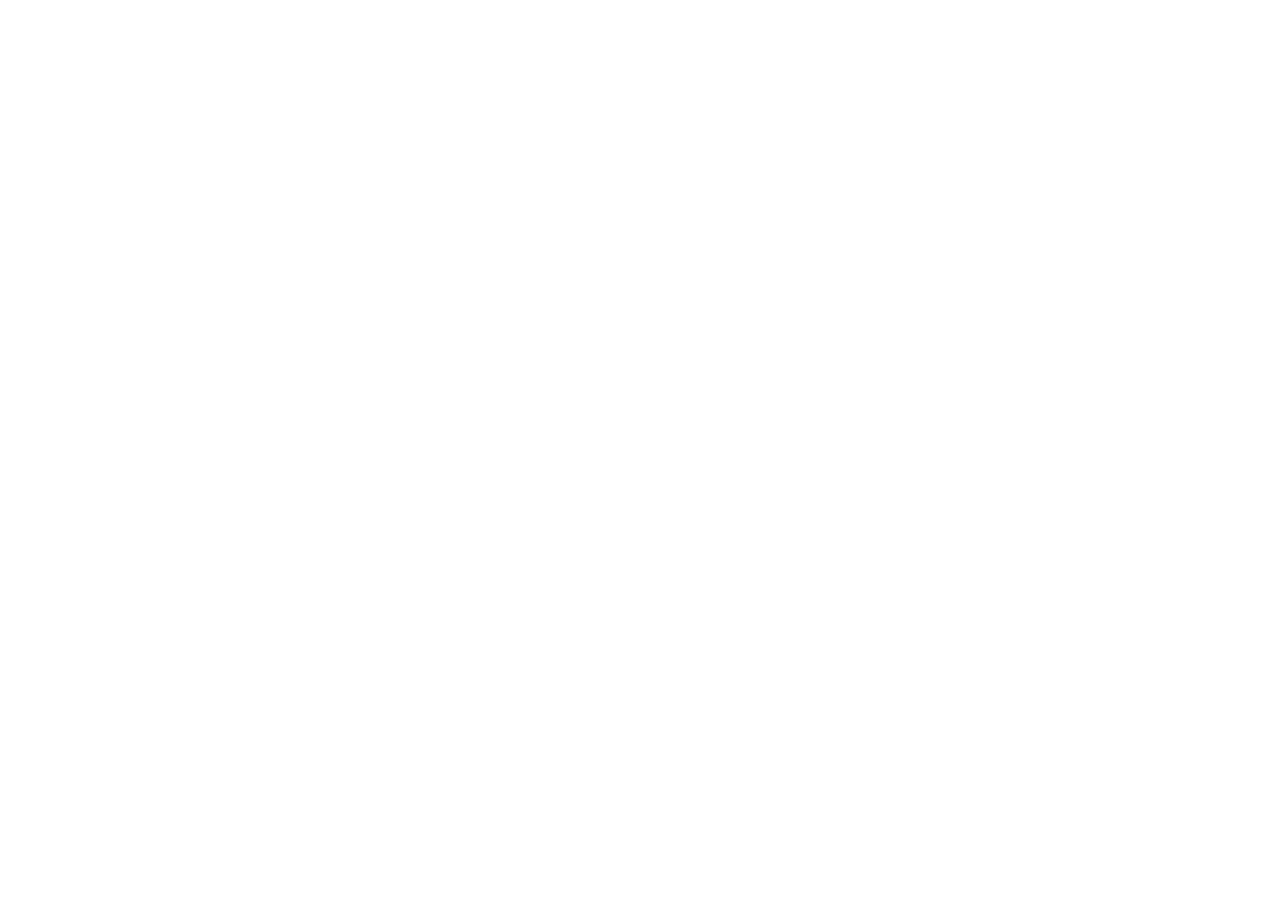
==== index.html @ 38c4b0d8 "First commit" ====
<meta charset="utf-8">
<link rel="stylesheet" type="text/css" href="css/network.css" media="screen" />
<body>
<script src="//d3js.org/d3.v3.min.js"></script>
<script src="js/network.js"></script>
</body>
---- css/network.css ----
.link {
  stroke: #000;
  stroke-width: 1.5px;
}

.node {
  cursor: move;
  fill: #ccc;
  stroke: #000;
  stroke-width: 1.5px;
}

.node.fixed {
  fill: #f00;
}
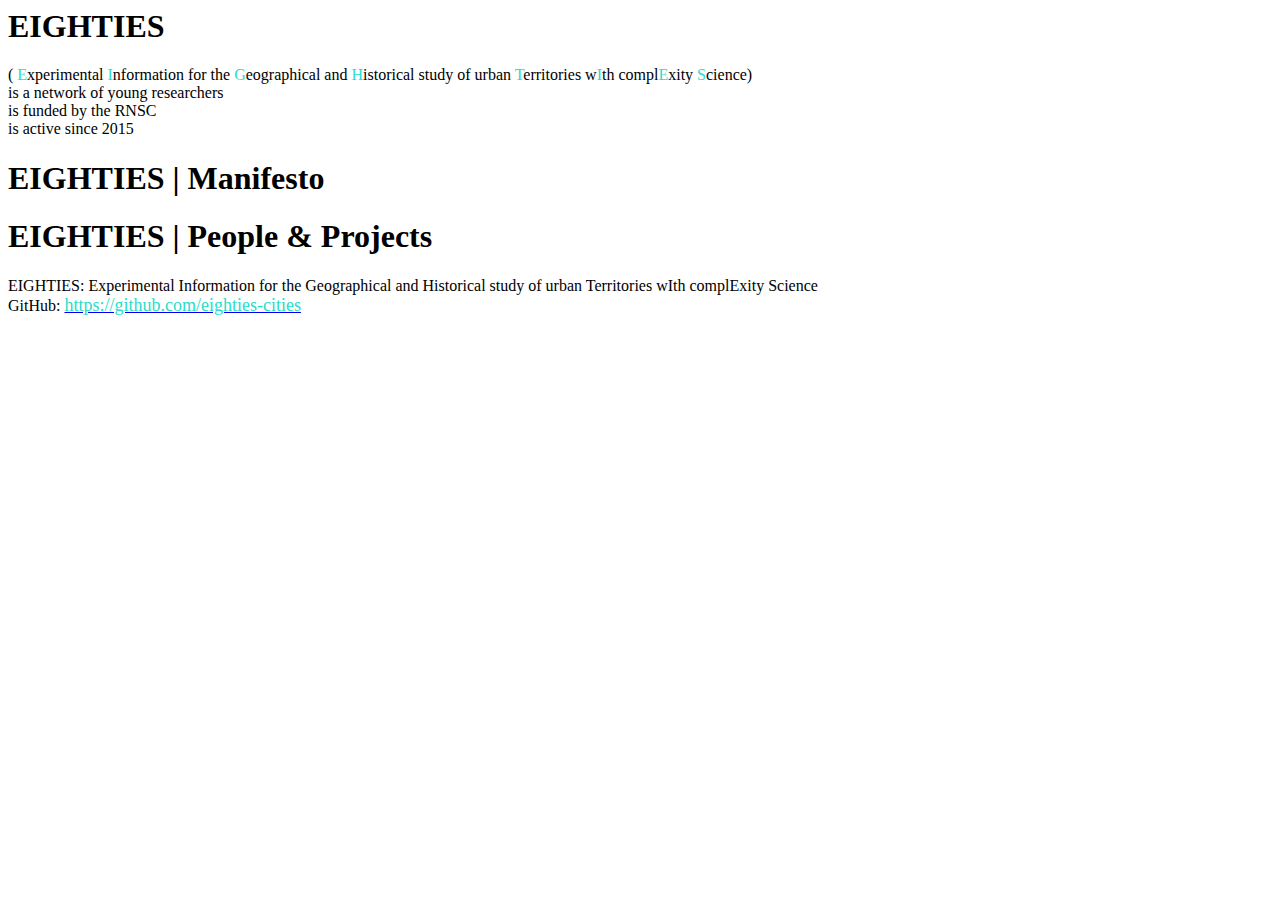
==== commit 9d7a281f: "set page layout:" ====
--- a/index.html
+++ b/index.html
@@ -1,6 +1,51 @@
 <meta charset="utf-8">
-<link rel="stylesheet" type="text/css" href="css/network.css" media="screen" />
+<link rel="stylesheet" type="text/css" href="css/all_and_network.css" media="screen" />
+
+
+
+<head>
+<title> 
+EIGHTIES
+</title> 
+
 <body>
+<h1> EIGHTIES </h1>
+ (<font color="#2adccb" > E</font>xperimental <font color="#2adccb" >I</font>nformation for the <font color="#2adccb" >G</font>eographical and <font color="#2adccb" >H</font>istorical study of urban <font color="#2adccb" >T</font>erritories w<font color="#2adccb" >I</font>th compl<font color="#2adccb" >E</font>xity <font color="#2adccb" >S</font>cience) <br>
+is a network of young researchers <br>
+is funded by the RNSC <br>
+is active since 2015 <br>
+
+
+
+<h1> EIGHTIES | Manifesto </h1>
+
+
+
+<h1> EIGHTIES | People & Projects </h1>
+
 <script src="//d3js.org/d3.v3.min.js"></script>
 <script src="js/network.js"></script>
+
+
+
+
+
+
+ <footer>
+ 
+ 
+ <div class="background">
+  <div class="transbox">
+    <p>
+
+EIGHTIES: Experimental Information for the Geographical and Historical study of urban Territories wIth complExity Science 
+<br>
+GitHub: <a href="https://github.com/eighties-cities"><font size="4.5" color="#2adccb" >https://github.com/eighties-cities</font></a> <br> 
+</p>
+  </div>
+</div>
+
+ </footer>
+
+
 </body>
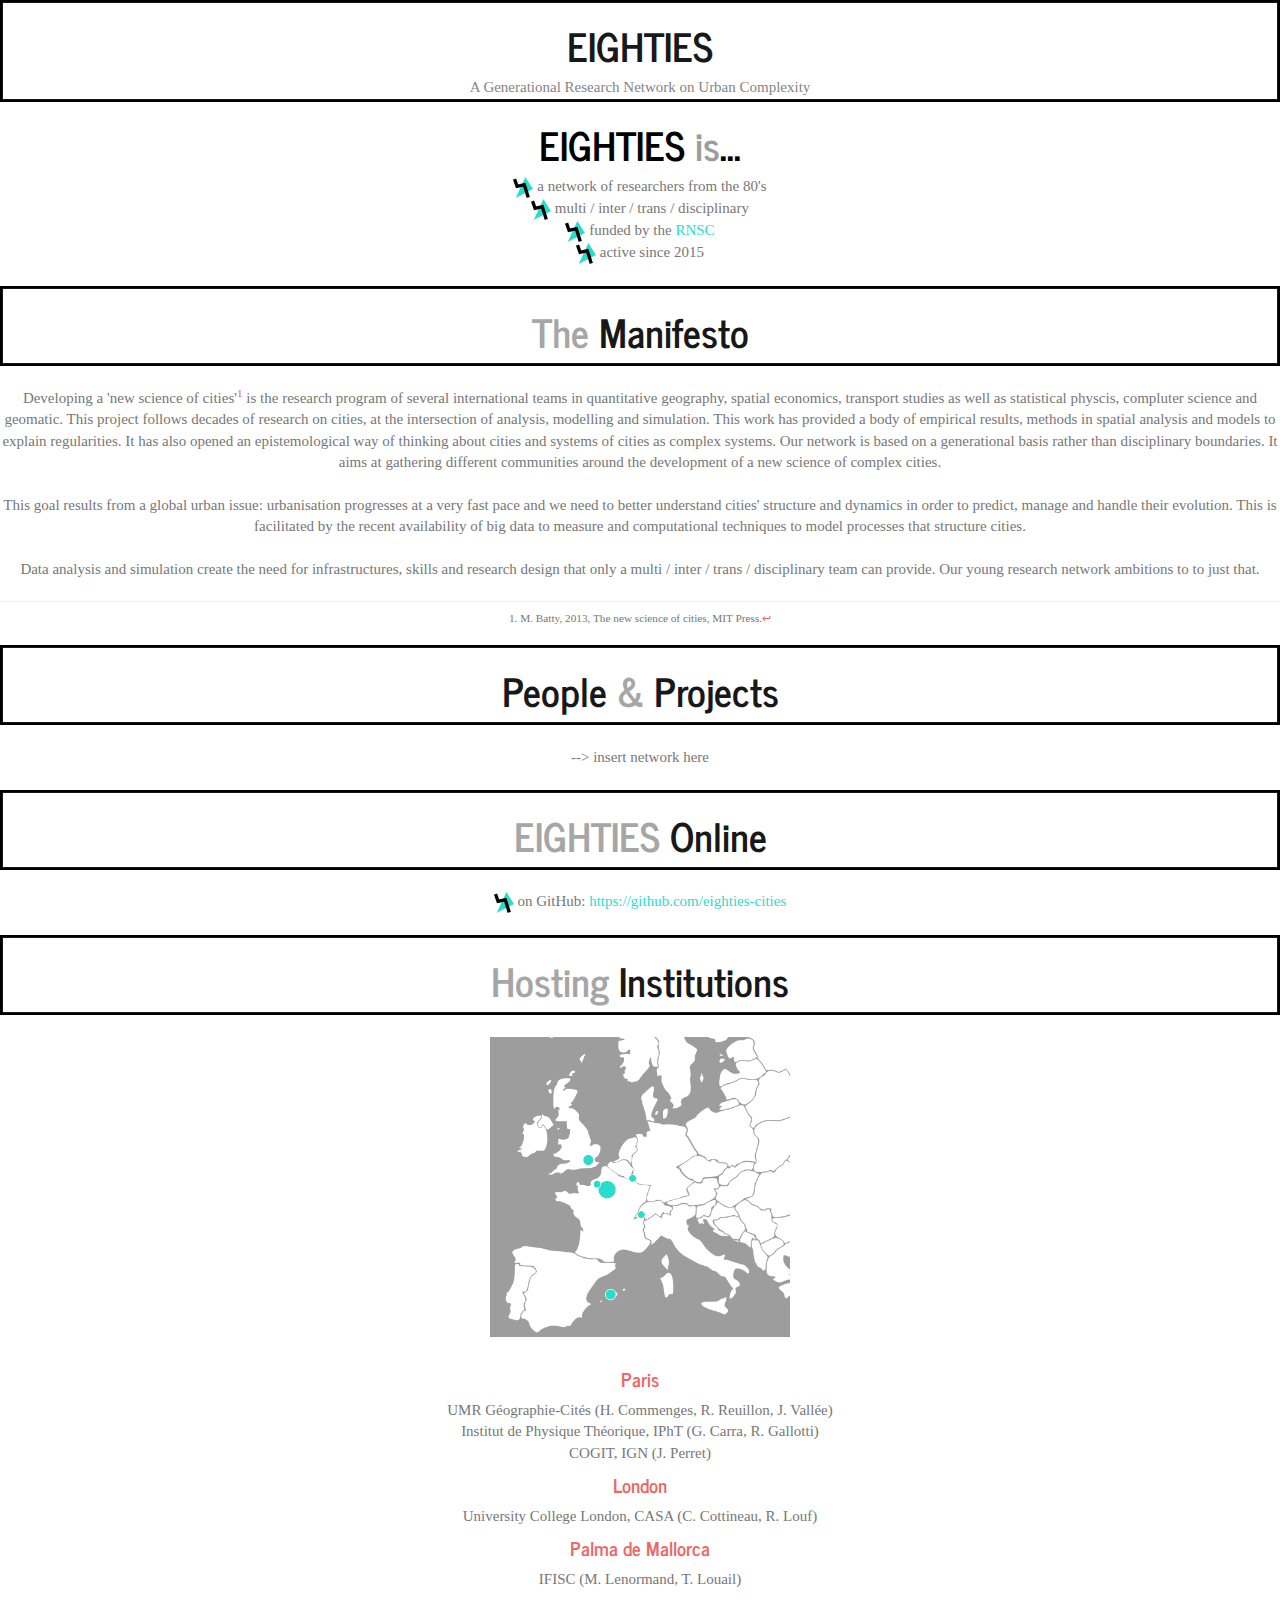
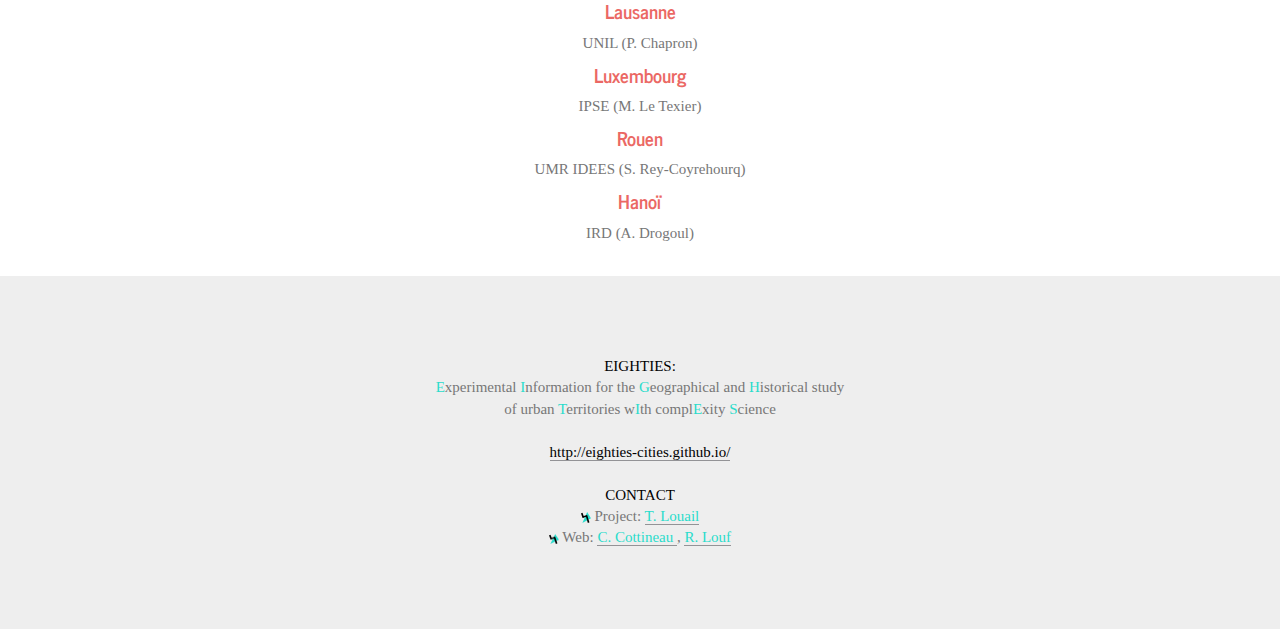
==== commit a43633d2: "translate manifesto and map institutions" ====
--- a/index.html
+++ b/index.html
@@ -1,6 +1,6 @@
 <meta charset="utf-8">
 <link rel="stylesheet" type="text/css" href="css/all_and_network.css" media="screen" />
-
+<link rel="icon" href="data/bullet.png" />
 
 
 <head>
@@ -8,23 +8,124 @@
 EIGHTIES
 </title> 
 
+
+
 <body>
+
+
+ 
+ <div class="background">
+  <div class="transbox">
+  <center>
 <h1> EIGHTIES </h1>
- (<font color="#2adccb" > E</font>xperimental <font color="#2adccb" >I</font>nformation for the <font color="#2adccb" >G</font>eographical and <font color="#2adccb" >H</font>istorical study of urban <font color="#2adccb" >T</font>erritories w<font color="#2adccb" >I</font>th compl<font color="#2adccb" >E</font>xity <font color="#2adccb" >S</font>cience) <br>
-is a network of young researchers <br>
-is funded by the RNSC <br>
-is active since 2015 <br>
+A Generational Research Network on Urban Complexity
+  </center>
+  </div>
+</div>
+
+
+ <center>
+<h1> EIGHTIES <font color="#9d9d9d" >is</font>...</h1>
+ 
+
+<img src= "data/bullet.png"></a>  a network of researchers from the 80's<br>
+
+<img src= "data/bullet.png"></a>  multi / inter / trans / disciplinary<br>
+<img src= "data/bullet.png"></a>  funded by the <a href="http://rnsc.fr/tiki-index.php"><font  color="#2adccb" >RNSC</font></a> <br> 
+<img src= "data/bullet.png"></a>  active since 2015 <br>
+<br>
+
+ <div class="background">
+  <div class="transbox">
+  <center>
+<h1> <font color="#9d9d9d"> The </font>  Manifesto </h1>  </center>
+  </div>
+</div>
 
 
 
-<h1> EIGHTIES | Manifesto </h1>
+<!-- <h1> EIGHTIES <font color="#9d9d9d" >|</font> Manifesto </h1> -->
+<br>
+Developing a 'new science of cities'<sup><a href="#fn1" id="ref1">1</a></sup> is the research program of several international teams in quantitative geography, spatial economics, transport studies as well as statistical physcis, compluter science and geomatic. This project follows decades of research on cities, at the intersection of analysis, modelling and simulation. This work has provided a body of empirical results, methods in spatial analysis and models to explain regularities. It has also opened an epistemological way of thinking about cities and systems of cities as complex systems. Our network is based on a generational basis rather than disciplinary boundaries. It aims at gathering different communities around the development of a new science of complex cities.
+<br><br>
+This goal results from a global urban issue: urbanisation progresses at a very fast pace and we need to better understand cities' structure and dynamics in order to predict, manage and handle their evolution. This is facilitated by the recent availability of big data to measure and computational techniques to model processes that structure cities.
+<br><br>
+Data analysis and simulation create the need for infrastructures, skills and research design that only a multi / inter / trans / disciplinary team can provide. Our young research network ambitions to to just that.
+
+<hr></hr>
+<sup id="fn1">1. M. Batty, 2013, The new science of cities, MIT Press.<a href="#ref1" title="Jump back to footnote 1 in the text.">↩</a></sup> <br><br>
+
+
+<!--<h1> EIGHTIES <font color="#9d9d9d" >|</font> People & Projects </h1> -->
+
+ <div class="background">
+  <div class="transbox">
+  <center>
+<h1> People <font color="#9d9d9d"> & </font>  Projects </h1>  </center>
+  </div>
+</div>
+<br> 
+--> insert network here<br>
+<br>
+<script src="//d3js.org/d3.v3.min.js"></script>
+<script src="js/network.js"></script>
 
 
 
-<h1> EIGHTIES | People & Projects </h1>
 
-<script src="//d3js.org/d3.v3.min.js"></script>
-<script src="js/network.js"></script>
+
+ <div class="background">
+  <div class="transbox">
+  <center>
+<h1>  <font color="#9d9d9d">  EIGHTIES</font> Online </h1>  </center>
+  </div>
+</div>
+<br>
+<img src= "data/bullet.png"> on GitHub: <a href="https://github.com/eighties-cities"><font color="#2adccb" >https://github.com/eighties-cities</font></a> <br> <br> 
+
+
+
+
+ <div class="background">
+  <div class="transbox">
+  <center>
+<h1>  <font color="#9d9d9d">  Hosting </font> Institutions </h1>  </center>
+  </div>
+</div>
+<br>
+
+<MAP NAME="europe">
+<AREA SHAPE="circle" COORDS="120, 152, 10" HREF="#Paris">
+<AREA SHAPE="circle" COORDS="100, 123, 7" HREF="#London">
+<AREA SHAPE="circle" COORDS="122, 258, 7" HREF="#Palma">
+
+<AREA SHAPE="circle" COORDS="110, 146, 4" HREF="#Rouen">
+<AREA SHAPE="circle" COORDS="145, 141, 4" HREF="#Luxembourg">
+<AREA SHAPE="circle" COORDS="152, 179, 4" HREF="#Lausanne">
+</MAP>
+<img width="300" src="data/EightiesMap.png" USEMAP="#europe"/>
+<br> 
+<br> 
+<h4><a name="Paris"> Paris</h4> </a>
+<p> UMR Géographie-Cités (H. Commenges, R. Reuillon, J. Vallée)<br> Institut de Physique Théorique, IPhT (G. Carra, R. Gallotti) <br> COGIT, IGN (J. Perret)</p>
+<h4><A name="London">London</h4> </a>
+<p> University College London, CASA (C. Cottineau, R. Louf)</p>
+<h4><A name="Palma">Palma de Mallorca</h4> </a>
+<p> IFISC (M. Lenormand, T. Louail)</p>
+<h4><A name="Lausanne">Lausanne</h4> </a>
+<p> UNIL (P. Chapron)</p>
+<h4><A name="Luxembourg">Luxembourg</h4> </a>
+<p> IPSE (M. Le Texier)</p>
+<h4><A name="Rouen">Rouen</h4> </a>
+<p> UMR IDEES (S. Rey-Coyrehourq)</p>
+<h4><A name="">Hanoï</h4> </a>
+<p> IRD (A. Drogoul)</p>
+<br> 
+
+
+  </center>
+
+
 
 
 
@@ -33,19 +134,20 @@
 
  <footer>
  
- 
- <div class="background">
-  <div class="transbox">
-    <p>
+<font color="#000000" > EIGHTIES:</font> <br>
 
-EIGHTIES: Experimental Information for the Geographical and Historical study of urban Territories wIth complExity Science 
+<font color="#2adccb" > E</font>xperimental <font color="#2adccb" >I</font>nformation for the <font color="#2adccb" >G</font>eographical and <font color="#2adccb" >H</font>istorical study <br>of urban <font color="#2adccb" >T</font>erritories w<font color="#2adccb" >I</font>th compl<font color="#2adccb" >E</font>xity <font color="#2adccb" >S</font>cience
+<br><br>
+<a href="http://eighties-cities.github.io/ "> <font color="#000000" >http://eighties-cities.github.io/ </font></a><br>
 <br>
-GitHub: <a href="https://github.com/eighties-cities"><font size="4.5" color="#2adccb" >https://github.com/eighties-cities</font></a> <br> 
-</p>
-  </div>
-</div>
+
+<font color="#000000" >CONTACT </font> <br>
+<img src= "data/bullet.png" width="10"> Project: <a href="mailto:thomas.louail@gmail.com"> <font color="#2adccb" >T. Louail </font></a>
+<br>
+<img src= "data/bullet.png" width="10"  > Web:</font> <a href="mailto:c.cottineau@ucl.ac.uk"> <font color="#2adccb" >C. Cottineau </font></a>, <a href="mailto:r.louf@ucl.ac.uk"> <font color="#2adccb" >R. Louf </font></a>
 
  </footer>
 
 
-</body>
+
+</body>--- a/css/all_and_network.css
+++ b/css/all_and_network.css
@@ -0,0 +1,6928 @@
+@import url("https://fonts.googleapis.com/css?family=News+Cycle:400,700");
+/*!
+ * bootswatch v3.3.6
+ * Homepage: http://bootswatch.com
+ * Copyright 2012-2015 Thomas Park
+ * Licensed under MIT
+ * Based on Bootstrap
+*/
+/*!
+ * Bootstrap v3.3.6 (http://getbootstrap.com)
+ * Copyright 2011-2015 Twitter, Inc.
+ * Licensed under MIT (https://github.com/twbs/bootstrap/blob/master/LICENSE)
+ */
+/*! normalize.css v3.0.3 | MIT License | github.com/necolas/normalize.css */
+html {
+  font-family: sans-serif;
+  -ms-text-size-adjust: 100%;
+  -webkit-text-size-adjust: 100%;
+}
+body {
+  margin: 0;
+ //   background-image: url("http://retrovectors.com/wp-content/uploads/2013/05/80swrigglepattern.jpg");
+ //   background-color: #cccccc;
+
+}
+div.background {
+    background: url(http://retrovectors.com/wp-content/uploads/2013/05/80swrigglepattern.jpg) repeat;
+    border: 2px solid black;
+}
+
+div.transbox {
+   // margin: 5px;
+    background-color: #ffffff;
+    border: 1px solid black;
+    opacity: 0.9;
+    filter: alpha(opacity=80); /* For IE8 and earlier */
+}
+
+div.transbox p {
+	 font-family: "News Cycle", "Arial Narrow Bold", sans-serif;
+	     margin: 0.5%;
+    font-weight: bold;
+    color: #000000;
+}
+
+
+
+/* line 190, ../_scss/styles.scss */
+body footer {
+  background: #eeeeee;
+  padding: 80px 20px;
+  text-align: center;
+}
+/* line 195, ../_scss/styles.scss */
+body footer .twitter-wrap {
+  margin-top: 10px;
+}
+/* line 198, ../_scss/styles.scss */
+body footer .twitter-wrap .gh-star {
+  margin-top: 10px;
+}
+/* line 201, ../_scss/styles.scss */
+body footer a, body footer a:hover {
+  border-bottom: 1px solid rgba(86, 87, 92, 0.6);
+  text-decoration: none;
+  color: #56575c;
+  -webkit-transition: all 0.25s ease;
+  -moz-transition: all 0.25s ease;
+  -o-transition: all 0.25s ease;
+  transition: all 0.25s ease;
+}
+/* line 206, ../_scss/styles.scss */
+body footer a:hover, body footer a:hover:hover {
+  border-bottom-color: white;
+}
+
+/*footer {
+  margin: 0;
+    background-image: url("http://retrovectors.com/wp-content/uploads/2013/05/80swrigglepattern.jpg");
+ //   background-color: #cccccc;
+
+*/ }
+article,
+aside,
+details,
+figcaption,
+figure,
+footer,
+header,
+hgroup,
+main,
+menu,
+nav,
+section,
+summary {
+  display: block;
+}
+audio,
+canvas,
+progress,
+video {
+  display: inline-block;
+  vertical-align: baseline;
+}
+audio:not([controls]) {
+  display: none;
+  height: 0;
+}
+[hidden],
+template {
+  display: none;
+}
+a {
+  background-color: transparent;
+}
+a:active,
+a:hover {
+  outline: 0;
+}
+abbr[title] {
+  border-bottom: 1px dotted;
+}
+b,
+strong {
+  font-weight: bold;
+}
+dfn {
+  font-style: italic;
+}
+h1 {
+  font-size: 2em;
+  margin: 0.67em 0;
+}
+mark {
+  background: #ff0;
+  color: #000;
+}
+small {
+  font-size: 80%;
+}
+sub,
+sup {
+  font-size: 75%;
+  line-height: 0;
+  position: relative;
+  vertical-align: baseline;
+}
+sup {
+  top: -0.5em;
+}
+sub {
+  bottom: -0.25em;
+}
+img {
+  border: 0;
+}
+svg:not(:root) {
+  overflow: hidden;
+}
+figure {
+  margin: 1em 40px;
+}
+hr {
+  -webkit-box-sizing: content-box;
+     -moz-box-sizing: content-box;
+          box-sizing: content-box;
+  height: 0;
+}
+pre {
+  overflow: auto;
+}
+code,
+kbd,
+pre,
+samp {
+  font-family: monospace, monospace;
+  font-size: 1em;
+}
+button,
+input,
+optgroup,
+select,
+textarea {
+  color: inherit;
+  font: inherit;
+  margin: 0;
+}
+button {
+  overflow: visible;
+}
+button,
+select {
+  text-transform: none;
+}
+button,
+html input[type="button"],
+input[type="reset"],
+input[type="submit"] {
+  -webkit-appearance: button;
+  cursor: pointer;
+}
+button[disabled],
+html input[disabled] {
+  cursor: default;
+}
+button::-moz-focus-inner,
+input::-moz-focus-inner {
+  border: 0;
+  padding: 0;
+}
+input {
+  line-height: normal;
+}
+input[type="checkbox"],
+input[type="radio"] {
+  -webkit-box-sizing: border-box;
+     -moz-box-sizing: border-box;
+          box-sizing: border-box;
+  padding: 0;
+}
+input[type="number"]::-webkit-inner-spin-button,
+input[type="number"]::-webkit-outer-spin-button {
+  height: auto;
+}
+input[type="search"] {
+  -webkit-appearance: textfield;
+  -webkit-box-sizing: content-box;
+     -moz-box-sizing: content-box;
+          box-sizing: content-box;
+}
+input[type="search"]::-webkit-search-cancel-button,
+input[type="search"]::-webkit-search-decoration {
+  -webkit-appearance: none;
+}
+fieldset {
+  border: 1px solid #c0c0c0;
+  margin: 0 2px;
+  padding: 0.35em 0.625em 0.75em;
+}
+legend {
+  border: 0;
+  padding: 0;
+}
+textarea {
+  overflow: auto;
+}
+optgroup {
+  font-weight: bold;
+}
+table {
+  border-collapse: collapse;
+  border-spacing: 0;
+}
+td,
+th {
+  padding: 0;
+}
+/*! Source: https://github.com/h5bp/html5-boilerplate/blob/master/src/css/main.css */
+@media print {
+  *,
+  *:before,
+  *:after {
+    background: transparent !important;
+    color: #000 !important;
+    -webkit-box-shadow: none !important;
+            box-shadow: none !important;
+    text-shadow: none !important;
+  }
+  a,
+  a:visited {
+    text-decoration: underline;
+  }
+  a[href]:after {
+    content: " (" attr(href) ")";
+  }
+  abbr[title]:after {
+    content: " (" attr(title) ")";
+  }
+  a[href^="#"]:after,
+  a[href^="javascript:"]:after {
+    content: "";
+  }
+  pre,
+  blockquote {
+    border: 1px solid #999;
+    page-break-inside: avoid;
+  }
+  thead {
+    display: table-header-group;
+  }
+  tr,
+  img {
+    page-break-inside: avoid;
+  }
+  img {
+    max-width: 100% !important;
+  }
+  p,
+  h2,
+  h3 {
+    orphans: 3;
+    widows: 3;
+  }
+  h2,
+  h3 {
+    page-break-after: avoid;
+  }
+  .navbar {
+    display: none;
+  }
+  .btn > .caret,
+  .dropup > .btn > .caret {
+    border-top-color: #000 !important;
+  }
+  .label {
+    border: 1px solid #000;
+  }
+  .table {
+    border-collapse: collapse !important;
+  }
+  .table td,
+  .table th {
+    background-color: #fff !important;
+  }
+  .table-bordered th,
+  .table-bordered td {
+    border: 1px solid #ddd !important;
+  }
+}
+@font-face {
+  font-family: 'Glyphicons Halflings';
+  src: url('../fonts/glyphicons-halflings-regular.eot');
+  src: url('../fonts/glyphicons-halflings-regular.eot?#iefix') format('embedded-opentype'), url('../fonts/glyphicons-halflings-regular.woff2') format('woff2'), url('../fonts/glyphicons-halflings-regular.woff') format('woff'), url('../fonts/glyphicons-halflings-regular.ttf') format('truetype'), url('../fonts/glyphicons-halflings-regular.svg#glyphicons_halflingsregular') format('svg');
+}
+.glyphicon {
+  position: relative;
+  top: 1px;
+  display: inline-block;
+  font-family: 'Glyphicons Halflings';
+  font-style: normal;
+  font-weight: normal;
+  line-height: 1;
+  -webkit-font-smoothing: antialiased;
+  -moz-osx-font-smoothing: grayscale;
+}
+.glyphicon-asterisk:before {
+  content: "\002a";
+}
+.glyphicon-plus:before {
+  content: "\002b";
+}
+.glyphicon-euro:before,
+.glyphicon-eur:before {
+  content: "\20ac";
+}
+.glyphicon-minus:before {
+  content: "\2212";
+}
+.glyphicon-cloud:before {
+  content: "\2601";
+}
+.glyphicon-envelope:before {
+  content: "\2709";
+}
+.glyphicon-pencil:before {
+  content: "\270f";
+}
+.glyphicon-glass:before {
+  content: "\e001";
+}
+.glyphicon-music:before {
+  content: "\e002";
+}
+.glyphicon-search:before {
+  content: "\e003";
+}
+.glyphicon-heart:before {
+  content: "\e005";
+}
+.glyphicon-star:before {
+  content: "\e006";
+}
+.glyphicon-star-empty:before {
+  content: "\e007";
+}
+.glyphicon-user:before {
+  content: "\e008";
+}
+.glyphicon-film:before {
+  content: "\e009";
+}
+.glyphicon-th-large:before {
+  content: "\e010";
+}
+.glyphicon-th:before {
+  content: "\e011";
+}
+.glyphicon-th-list:before {
+  content: "\e012";
+}
+.glyphicon-ok:before {
+  content: "\e013";
+}
+.glyphicon-remove:before {
+  content: "\e014";
+}
+.glyphicon-zoom-in:before {
+  content: "\e015";
+}
+.glyphicon-zoom-out:before {
+  content: "\e016";
+}
+.glyphicon-off:before {
+  content: "\e017";
+}
+.glyphicon-signal:before {
+  content: "\e018";
+}
+.glyphicon-cog:before {
+  content: "\e019";
+}
+.glyphicon-trash:before {
+  content: "\e020";
+}
+.glyphicon-home:before {
+  content: "\e021";
+}
+.glyphicon-file:before {
+  content: "\e022";
+}
+.glyphicon-time:before {
+  content: "\e023";
+}
+.glyphicon-road:before {
+  content: "\e024";
+}
+.glyphicon-download-alt:before {
+  content: "\e025";
+}
+.glyphicon-download:before {
+  content: "\e026";
+}
+.glyphicon-upload:before {
+  content: "\e027";
+}
+.glyphicon-inbox:before {
+  content: "\e028";
+}
+.glyphicon-play-circle:before {
+  content: "\e029";
+}
+.glyphicon-repeat:before {
+  content: "\e030";
+}
+.glyphicon-refresh:before {
+  content: "\e031";
+}
+.glyphicon-list-alt:before {
+  content: "\e032";
+}
+.glyphicon-lock:before {
+  content: "\e033";
+}
+.glyphicon-flag:before {
+  content: "\e034";
+}
+.glyphicon-headphones:before {
+  content: "\e035";
+}
+.glyphicon-volume-off:before {
+  content: "\e036";
+}
+.glyphicon-volume-down:before {
+  content: "\e037";
+}
+.glyphicon-volume-up:before {
+  content: "\e038";
+}
+.glyphicon-qrcode:before {
+  content: "\e039";
+}
+.glyphicon-barcode:before {
+  content: "\e040";
+}
+.glyphicon-tag:before {
+  content: "\e041";
+}
+.glyphicon-tags:before {
+  content: "\e042";
+}
+.glyphicon-book:before {
+  content: "\e043";
+}
+.glyphicon-bookmark:before {
+  content: "\e044";
+}
+.glyphicon-print:before {
+  content: "\e045";
+}
+.glyphicon-camera:before {
+  content: "\e046";
+}
+.glyphicon-font:before {
+  content: "\e047";
+}
+.glyphicon-bold:before {
+  content: "\e048";
+}
+.glyphicon-italic:before {
+  content: "\e049";
+}
+.glyphicon-text-height:before {
+  content: "\e050";
+}
+.glyphicon-text-width:before {
+  content: "\e051";
+}
+.glyphicon-align-left:before {
+  content: "\e052";
+}
+.glyphicon-align-center:before {
+  content: "\e053";
+}
+.glyphicon-align-right:before {
+  content: "\e054";
+}
+.glyphicon-align-justify:before {
+  content: "\e055";
+}
+.glyphicon-list:before {
+  content: "\e056";
+}
+.glyphicon-indent-left:before {
+  content: "\e057";
+}
+.glyphicon-indent-right:before {
+  content: "\e058";
+}
+.glyphicon-facetime-video:before {
+  content: "\e059";
+}
+.glyphicon-picture:before {
+  content: "\e060";
+}
+.glyphicon-map-marker:before {
+  content: "\e062";
+}
+.glyphicon-adjust:before {
+  content: "\e063";
+}
+.glyphicon-tint:before {
+  content: "\e064";
+}
+.glyphicon-edit:before {
+  content: "\e065";
+}
+.glyphicon-share:before {
+  content: "\e066";
+}
+.glyphicon-check:before {
+  content: "\e067";
+}
+.glyphicon-move:before {
+  content: "\e068";
+}
+.glyphicon-step-backward:before {
+  content: "\e069";
+}
+.glyphicon-fast-backward:before {
+  content: "\e070";
+}
+.glyphicon-backward:before {
+  content: "\e071";
+}
+.glyphicon-play:before {
+  content: "\e072";
+}
+.glyphicon-pause:before {
+  content: "\e073";
+}
+.glyphicon-stop:before {
+  content: "\e074";
+}
+.glyphicon-forward:before {
+  content: "\e075";
+}
+.glyphicon-fast-forward:before {
+  content: "\e076";
+}
+.glyphicon-step-forward:before {
+  content: "\e077";
+}
+.glyphicon-eject:before {
+  content: "\e078";
+}
+.glyphicon-chevron-left:before {
+  content: "\e079";
+}
+.glyphicon-chevron-right:before {
+  content: "\e080";
+}
+.glyphicon-plus-sign:before {
+  content: "\e081";
+}
+.glyphicon-minus-sign:before {
+  content: "\e082";
+}
+.glyphicon-remove-sign:before {
+  content: "\e083";
+}
+.glyphicon-ok-sign:before {
+  content: "\e084";
+}
+.glyphicon-question-sign:before {
+  content: "\e085";
+}
+.glyphicon-info-sign:before {
+  content: "\e086";
+}
+.glyphicon-screenshot:before {
+  content: "\e087";
+}
+.glyphicon-remove-circle:before {
+  content: "\e088";
+}
+.glyphicon-ok-circle:before {
+  content: "\e089";
+}
+.glyphicon-ban-circle:before {
+  content: "\e090";
+}
+.glyphicon-arrow-left:before {
+  content: "\e091";
+}
+.glyphicon-arrow-right:before {
+  content: "\e092";
+}
+.glyphicon-arrow-up:before {
+  content: "\e093";
+}
+.glyphicon-arrow-down:before {
+  content: "\e094";
+}
+.glyphicon-share-alt:before {
+  content: "\e095";
+}
+.glyphicon-resize-full:before {
+  content: "\e096";
+}
+.glyphicon-resize-small:before {
+  content: "\e097";
+}
+.glyphicon-exclamation-sign:before {
+  content: "\e101";
+}
+.glyphicon-gift:before {
+  content: "\e102";
+}
+.glyphicon-leaf:before {
+  content: "\e103";
+}
+.glyphicon-fire:before {
+  content: "\e104";
+}
+.glyphicon-eye-open:before {
+  content: "\e105";
+}
+.glyphicon-eye-close:before {
+  content: "\e106";
+}
+.glyphicon-warning-sign:before {
+  content: "\e107";
+}
+.glyphicon-plane:before {
+  content: "\e108";
+}
+.glyphicon-calendar:before {
+  content: "\e109";
+}
+.glyphicon-random:before {
+  content: "\e110";
+}
+.glyphicon-comment:before {
+  content: "\e111";
+}
+.glyphicon-magnet:before {
+  content: "\e112";
+}
+.glyphicon-chevron-up:before {
+  content: "\e113";
+}
+.glyphicon-chevron-down:before {
+  content: "\e114";
+}
+.glyphicon-retweet:before {
+  content: "\e115";
+}
+.glyphicon-shopping-cart:before {
+  content: "\e116";
+}
+.glyphicon-folder-close:before {
+  content: "\e117";
+}
+.glyphicon-folder-open:before {
+  content: "\e118";
+}
+.glyphicon-resize-vertical:before {
+  content: "\e119";
+}
+.glyphicon-resize-horizontal:before {
+  content: "\e120";
+}
+.glyphicon-hdd:before {
+  content: "\e121";
+}
+.glyphicon-bullhorn:before {
+  content: "\e122";
+}
+.glyphicon-bell:before {
+  content: "\e123";
+}
+.glyphicon-certificate:before {
+  content: "\e124";
+}
+.glyphicon-thumbs-up:before {
+  content: "\e125";
+}
+.glyphicon-thumbs-down:before {
+  content: "\e126";
+}
+.glyphicon-hand-right:before {
+  content: "\e127";
+}
+.glyphicon-hand-left:before {
+  content: "\e128";
+}
+.glyphicon-hand-up:before {
+  content: "\e129";
+}
+.glyphicon-hand-down:before {
+  content: "\e130";
+}
+.glyphicon-circle-arrow-right:before {
+  content: "\e131";
+}
+.glyphicon-circle-arrow-left:before {
+  content: "\e132";
+}
+.glyphicon-circle-arrow-up:before {
+  content: "\e133";
+}
+.glyphicon-circle-arrow-down:before {
+  content: "\e134";
+}
+.glyphicon-globe:before {
+  content: "\e135";
+}
+.glyphicon-wrench:before {
+  content: "\e136";
+}
+.glyphicon-tasks:before {
+  content: "\e137";
+}
+.glyphicon-filter:before {
+  content: "\e138";
+}
+.glyphicon-briefcase:before {
+  content: "\e139";
+}
+.glyphicon-fullscreen:before {
+  content: "\e140";
+}
+.glyphicon-dashboard:before {
+  content: "\e141";
+}
+.glyphicon-paperclip:before {
+  content: "\e142";
+}
+.glyphicon-heart-empty:before {
+  content: "\e143";
+}
+.glyphicon-link:before {
+  content: "\e144";
+}
+.glyphicon-phone:before {
+  content: "\e145";
+}
+.glyphicon-pushpin:before {
+  content: "\e146";
+}
+.glyphicon-usd:before {
+  content: "\e148";
+}
+.glyphicon-gbp:before {
+  content: "\e149";
+}
+.glyphicon-sort:before {
+  content: "\e150";
+}
+.glyphicon-sort-by-alphabet:before {
+  content: "\e151";
+}
+.glyphicon-sort-by-alphabet-alt:before {
+  content: "\e152";
+}
+.glyphicon-sort-by-order:before {
+  content: "\e153";
+}
+.glyphicon-sort-by-order-alt:before {
+  content: "\e154";
+}
+.glyphicon-sort-by-attributes:before {
+  content: "\e155";
+}
+.glyphicon-sort-by-attributes-alt:before {
+  content: "\e156";
+}
+.glyphicon-unchecked:before {
+  content: "\e157";
+}
+.glyphicon-expand:before {
+  content: "\e158";
+}
+.glyphicon-collapse-down:before {
+  content: "\e159";
+}
+.glyphicon-collapse-up:before {
+  content: "\e160";
+}
+.glyphicon-log-in:before {
+  content: "\e161";
+}
+.glyphicon-flash:before {
+  content: "\e162";
+}
+.glyphicon-log-out:before {
+  content: "\e163";
+}
+.glyphicon-new-window:before {
+  content: "\e164";
+}
+.glyphicon-record:before {
+  content: "\e165";
+}
+.glyphicon-save:before {
+  content: "\e166";
+}
+.glyphicon-open:before {
+  content: "\e167";
+}
+.glyphicon-saved:before {
+  content: "\e168";
+}
+.glyphicon-import:before {
+  content: "\e169";
+}
+.glyphicon-export:before {
+  content: "\e170";
+}
+.glyphicon-send:before {
+  content: "\e171";
+}
+.glyphicon-floppy-disk:before {
+  content: "\e172";
+}
+.glyphicon-floppy-saved:before {
+  content: "\e173";
+}
+.glyphicon-floppy-remove:before {
+  content: "\e174";
+}
+.glyphicon-floppy-save:before {
+  content: "\e175";
+}
+.glyphicon-floppy-open:before {
+  content: "\e176";
+}
+.glyphicon-credit-card:before {
+  content: "\e177";
+}
+.glyphicon-transfer:before {
+  content: "\e178";
+}
+.glyphicon-cutlery:before {
+  content: "\e179";
+}
+.glyphicon-header:before {
+  content: "\e180";
+}
+.glyphicon-compressed:before {
+  content: "\e181";
+}
+.glyphicon-earphone:before {
+  content: "\e182";
+}
+.glyphicon-phone-alt:before {
+  content: "\e183";
+}
+.glyphicon-tower:before {
+  content: "\e184";
+}
+.glyphicon-stats:before {
+  content: "\e185";
+}
+.glyphicon-sd-video:before {
+  content: "\e186";
+}
+.glyphicon-hd-video:before {
+  content: "\e187";
+}
+.glyphicon-subtitles:before {
+  content: "\e188";
+}
+.glyphicon-sound-stereo:before {
+  content: "\e189";
+}
+.glyphicon-sound-dolby:before {
+  content: "\e190";
+}
+.glyphicon-sound-5-1:before {
+  content: "\e191";
+}
+.glyphicon-sound-6-1:before {
+  content: "\e192";
+}
+.glyphicon-sound-7-1:before {
+  content: "\e193";
+}
+.glyphicon-copyright-mark:before {
+  content: "\e194";
+}
+.glyphicon-registration-mark:before {
+  content: "\e195";
+}
+.glyphicon-cloud-download:before {
+  content: "\e197";
+}
+.glyphicon-cloud-upload:before {
+  content: "\e198";
+}
+.glyphicon-tree-conifer:before {
+  content: "\e199";
+}
+.glyphicon-tree-deciduous:before {
+  content: "\e200";
+}
+.glyphicon-cd:before {
+  content: "\e201";
+}
+.glyphicon-save-file:before {
+  content: "\e202";
+}
+.glyphicon-open-file:before {
+  content: "\e203";
+}
+.glyphicon-level-up:before {
+  content: "\e204";
+}
+.glyphicon-copy:before {
+  content: "\e205";
+}
+.glyphicon-paste:before {
+  content: "\e206";
+}
+.glyphicon-alert:before {
+  content: "\e209";
+}
+.glyphicon-equalizer:before {
+  content: "\e210";
+}
+.glyphicon-king:before {
+  content: "\e211";
+}
+.glyphicon-queen:before {
+  content: "\e212";
+}
+.glyphicon-pawn:before {
+  content: "\e213";
+}
+.glyphicon-bishop:before {
+  content: "\e214";
+}
+.glyphicon-knight:before {
+  content: "\e215";
+}
+.glyphicon-baby-formula:before {
+  content: "\e216";
+}
+.glyphicon-tent:before {
+  content: "\26fa";
+}
+.glyphicon-blackboard:before {
+  content: "\e218";
+}
+.glyphicon-bed:before {
+  content: "\e219";
+}
+.glyphicon-apple:before {
+  content: "\f8ff";
+}
+.glyphicon-erase:before {
+  content: "\e221";
+}
+.glyphicon-hourglass:before {
+  content: "\231b";
+}
+.glyphicon-lamp:before {
+  content: "\e223";
+}
+.glyphicon-duplicate:before {
+  content: "\e224";
+}
+.glyphicon-piggy-bank:before {
+  content: "\e225";
+}
+.glyphicon-scissors:before {
+  content: "\e226";
+}
+.glyphicon-bitcoin:before {
+  content: "\e227";
+}
+.glyphicon-btc:before {
+  content: "\e227";
+}
+.glyphicon-xbt:before {
+  content: "\e227";
+}
+.glyphicon-yen:before {
+  content: "\00a5";
+}
+.glyphicon-jpy:before {
+  content: "\00a5";
+}
+.glyphicon-ruble:before {
+  content: "\20bd";
+}
+.glyphicon-rub:before {
+  content: "\20bd";
+}
+.glyphicon-scale:before {
+  content: "\e230";
+}
+.glyphicon-ice-lolly:before {
+  content: "\e231";
+}
+.glyphicon-ice-lolly-tasted:before {
+  content: "\e232";
+}
+.glyphicon-education:before {
+  content: "\e233";
+}
+.glyphicon-option-horizontal:before {
+  content: "\e234";
+}
+.glyphicon-option-vertical:before {
+  content: "\e235";
+}
+.glyphicon-menu-hamburger:before {
+  content: "\e236";
+}
+.glyphicon-modal-window:before {
+  content: "\e237";
+}
+.glyphicon-oil:before {
+  content: "\e238";
+}
+.glyphicon-grain:before {
+  content: "\e239";
+}
+.glyphicon-sunglasses:before {
+  content: "\e240";
+}
+.glyphicon-text-size:before {
+  content: "\e241";
+}
+.glyphicon-text-color:before {
+  content: "\e242";
+}
+.glyphicon-text-background:before {
+  content: "\e243";
+}
+.glyphicon-object-align-top:before {
+  content: "\e244";
+}
+.glyphicon-object-align-bottom:before {
+  content: "\e245";
+}
+.glyphicon-object-align-horizontal:before {
+  content: "\e246";
+}
+.glyphicon-object-align-left:before {
+  content: "\e247";
+}
+.glyphicon-object-align-vertical:before {
+  content: "\e248";
+}
+.glyphicon-object-align-right:before {
+  content: "\e249";
+}
+.glyphicon-triangle-right:before {
+  content: "\e250";
+}
+.glyphicon-triangle-left:before {
+  content: "\e251";
+}
+.glyphicon-triangle-bottom:before {
+  content: "\e252";
+}
+.glyphicon-triangle-top:before {
+  content: "\e253";
+}
+.glyphicon-console:before {
+  content: "\e254";
+}
+.glyphicon-superscript:before {
+  content: "\e255";
+}
+.glyphicon-subscript:before {
+  content: "\e256";
+}
+.glyphicon-menu-left:before {
+  content: "\e257";
+}
+.glyphicon-menu-right:before {
+  content: "\e258";
+}
+.glyphicon-menu-down:before {
+  content: "\e259";
+}
+.glyphicon-menu-up:before {
+  content: "\e260";
+}
+* {
+  -webkit-box-sizing: border-box;
+  -moz-box-sizing: border-box;
+  box-sizing: border-box;
+}
+*:before,
+*:after {
+  -webkit-box-sizing: border-box;
+  -moz-box-sizing: border-box;
+  box-sizing: border-box;
+}
+html {
+  font-size: 10px;
+  -webkit-tap-highlight-color: rgba(0, 0, 0, 0);
+}
+body {
+  font-family: Georgia, "Times New Roman", Times, serif;
+  font-size: 15px;
+  line-height: 1.42857143;
+  color: #777777;
+  background-color: #ffffff;
+}
+input,
+button,
+select,
+textarea {
+  font-family: inherit;
+  font-size: inherit;
+  line-height: inherit;
+}
+a {
+  color: #eb6864;
+  text-decoration: none;
+}
+a:hover,
+a:focus {
+  color: #e22620;
+  text-decoration: underline;
+}
+a:focus {
+  outline: thin dotted;
+  outline: 5px auto -webkit-focus-ring-color;
+  outline-offset: -2px;
+}
+figure {
+  margin: 0;
+}
+img {
+  vertical-align: middle;
+}
+.img-responsive,
+.thumbnail > img,
+.thumbnail a > img,
+.carousel-inner > .item > img,
+.carousel-inner > .item > a > img {
+  display: block;
+  max-width: 100%;
+  height: auto;
+}
+.img-rounded {
+  border-radius: 6px;
+}
+.img-thumbnail {
+  padding: 4px;
+  line-height: 1.42857143;
+  background-color: #ffffff;
+  border: 1px solid #dddddd;
+  border-radius: 4px;
+  -webkit-transition: all 0.2s ease-in-out;
+  -o-transition: all 0.2s ease-in-out;
+  transition: all 0.2s ease-in-out;
+  display: inline-block;
+  max-width: 100%;
+  height: auto;
+}
+.img-circle {
+  border-radius: 50%;
+}
+hr {
+  margin-top: 21px;
+  margin-bottom: 21px;
+  border: 0;
+  border-top: 1px solid #eeeeee;
+}
+.sr-only {
+  position: absolute;
+  width: 1px;
+  height: 1px;
+  margin: -1px;
+  padding: 0;
+  overflow: hidden;
+  clip: rect(0, 0, 0, 0);
+  border: 0;
+}
+.sr-only-focusable:active,
+.sr-only-focusable:focus {
+  position: static;
+  width: auto;
+  height: auto;
+  margin: 0;
+  overflow: visible;
+  clip: auto;
+}
+[role="button"] {
+  cursor: pointer;
+}
+h1,
+h2,
+h3,
+h4,
+h5,
+h6,
+.h1,
+.h2,
+.h3,
+.h4,
+.h5,
+.h6 {
+  font-family: "News Cycle", "Arial Narrow Bold", sans-serif;
+  font-weight: 700;
+  line-height: 1.1;
+  color: #000000;
+}
+h1 small,
+h2 small,
+h3 small,
+h4 small,
+h5 small,
+h6 small,
+.h1 small,
+.h2 small,
+.h3 small,
+.h4 small,
+.h5 small,
+.h6 small,
+h1 .small,
+h2 .small,
+h3 .small,
+h4 .small,
+h5 .small,
+h6 .small,
+.h1 .small,
+.h2 .small,
+.h3 .small,
+.h4 .small,
+.h5 .small,
+.h6 .small {
+  font-weight: normal;
+  line-height: 1;
+  color: #999999;
+}
+h1,
+.h1,
+h2,
+.h2,
+h3,
+.h3 {
+  margin-top: 21px;
+  margin-bottom: 10.5px;
+}
+h1 small,
+.h1 small,
+h2 small,
+.h2 small,
+h3 small,
+.h3 small,
+h1 .small,
+.h1 .small,
+h2 .small,
+.h2 .small,
+h3 .small,
+.h3 .small {
+  font-size: 65%;
+}
+h4,
+.h4,
+h5,
+.h5,
+h6,
+.h6 {
+  margin-top: 10.5px;
+  margin-bottom: 10.5px;
+}
+h4 small,
+.h4 small,
+h5 small,
+.h5 small,
+h6 small,
+.h6 small,
+h4 .small,
+.h4 .small,
+h5 .small,
+.h5 .small,
+h6 .small,
+.h6 .small {
+  font-size: 75%;
+}
+h1,
+.h1 {
+  font-size: 39px;
+}
+h2,
+.h2 {
+  font-size: 32px;
+}
+h3,
+.h3 {
+  font-size: 26px;
+}
+h4,
+.h4 {
+  font-size: 19px;
+}
+h5,
+.h5 {
+  font-size: 15px;
+}
+h6,
+.h6 {
+  font-size: 13px;
+}
+p {
+  margin: 0 0 10.5px;
+}
+.lead {
+  margin-bottom: 21px;
+  font-size: 17px;
+  font-weight: 300;
+  line-height: 1.4;
+}
+@media (min-width: 768px) {
+  .lead {
+    font-size: 22.5px;
+  }
+}
+small,
+.small {
+  font-size: 86%;
+}
+mark,
+.mark {
+  background-color: #fcf8e3;
+  padding: .2em;
+}
+.text-left {
+  text-align: left;
+}
+.text-right {
+  text-align: right;
+}
+.text-center {
+  text-align: center;
+}
+.text-justify {
+  text-align: justify;
+}
+.text-nowrap {
+  white-space: nowrap;
+}
+.text-lowercase {
+  text-transform: lowercase;
+}
+.text-uppercase {
+  text-transform: uppercase;
+}
+.text-capitalize {
+  text-transform: capitalize;
+}
+.text-muted {
+  color: #999999;
+}
+.text-primary {
+  color: #eb6864;
+}
+a.text-primary:hover,
+a.text-primary:focus {
+  color: #e53c37;
+}
+.text-success {
+  color: #468847;
+}
+a.text-success:hover,
+a.text-success:focus {
+  color: #356635;
+}
+.text-info {
+  color: #3a87ad;
+}
+a.text-info:hover,
+a.text-info:focus {
+  color: #2d6987;
+}
+.text-warning {
+  color: #c09853;
+}
+a.text-warning:hover,
+a.text-warning:focus {
+  color: #a47e3c;
+}
+.text-danger {
+  color: #b94a48;
+}
+a.text-danger:hover,
+a.text-danger:focus {
+  color: #953b39;
+}
+.bg-primary {
+  color: #fff;
+  background-color: #eb6864;
+}
+a.bg-primary:hover,
+a.bg-primary:focus {
+  background-color: #e53c37;
+}
+.bg-success {
+  background-color: #dff0d8;
+}
+a.bg-success:hover,
+a.bg-success:focus {
+  background-color: #c1e2b3;
+}
+.bg-info {
+  background-color: #d9edf7;
+}
+a.bg-info:hover,
+a.bg-info:focus {
+  background-color: #afd9ee;
+}
+.bg-warning {
+  background-color: #fcf8e3;
+}
+a.bg-warning:hover,
+a.bg-warning:focus {
+  background-color: #f7ecb5;
+}
+.bg-danger {
+  background-color: #f2dede;
+}
+a.bg-danger:hover,
+a.bg-danger:focus {
+  background-color: #e4b9b9;
+}
+.page-header {
+  padding-bottom: 9.5px;
+  margin: 42px 0 21px;
+  border-bottom: 1px solid #eeeeee;
+}
+ul,
+ol {
+  margin-top: 0;
+  margin-bottom: 10.5px;
+}
+ul ul,
+ol ul,
+ul ol,
+ol ol {
+  margin-bottom: 0;
+}
+.list-unstyled {
+  padding-left: 0;
+  list-style: none;
+}
+.list-inline {
+  padding-left: 0;
+  list-style: none;
+  margin-left: -5px;
+}
+.list-inline > li {
+  display: inline-block;
+  padding-left: 5px;
+  padding-right: 5px;
+}
+dl {
+  margin-top: 0;
+  margin-bottom: 21px;
+}
+dt,
+dd {
+  line-height: 1.42857143;
+}
+dt {
+  font-weight: bold;
+}
+dd {
+  margin-left: 0;
+}
+@media (min-width: 768px) {
+  .dl-horizontal dt {
+    float: left;
+    width: 160px;
+    clear: left;
+    text-align: right;
+    overflow: hidden;
+    text-overflow: ellipsis;
+    white-space: nowrap;
+  }
+  .dl-horizontal dd {
+    margin-left: 180px;
+  }
+}
+abbr[title],
+abbr[data-original-title] {
+  cursor: help;
+  border-bottom: 1px dotted #999999;
+}
+.initialism {
+  font-size: 90%;
+  text-transform: uppercase;
+}
+blockquote {
+  padding: 10.5px 21px;
+  margin: 0 0 21px;
+  font-size: 18.75px;
+  border-left: 5px solid #eeeeee;
+}
+blockquote p:last-child,
+blockquote ul:last-child,
+blockquote ol:last-child {
+  margin-bottom: 0;
+}
+blockquote footer,
+blockquote small,
+blockquote .small {
+  display: block;
+  font-size: 80%;
+  line-height: 1.42857143;
+  color: #999999;
+}
+blockquote footer:before,
+blockquote small:before,
+blockquote .small:before {
+  content: '\2014 \00A0';
+}
+.blockquote-reverse,
+blockquote.pull-right {
+  padding-right: 15px;
+  padding-left: 0;
+  border-right: 5px solid #eeeeee;
+  border-left: 0;
+  text-align: right;
+}
+.blockquote-reverse footer:before,
+blockquote.pull-right footer:before,
+.blockquote-reverse small:before,
+blockquote.pull-right small:before,
+.blockquote-reverse .small:before,
+blockquote.pull-right .small:before {
+  content: '';
+}
+.blockquote-reverse footer:after,
+blockquote.pull-right footer:after,
+.blockquote-reverse small:after,
+blockquote.pull-right small:after,
+.blockquote-reverse .small:after,
+blockquote.pull-right .small:after {
+  content: '\00A0 \2014';
+}
+address {
+  margin-bottom: 21px;
+  font-style: normal;
+  line-height: 1.42857143;
+}
+code,
+kbd,
+pre,
+samp {
+  font-family: Menlo, Monaco, Consolas, "Courier New", monospace;
+}
+code {
+  padding: 2px 4px;
+  font-size: 90%;
+  color: #c7254e;
+  background-color: #f9f2f4;
+  border-radius: 4px;
+}
+kbd {
+  padding: 2px 4px;
+  font-size: 90%;
+  color: #ffffff;
+  background-color: #333333;
+  border-radius: 3px;
+  -webkit-box-shadow: inset 0 -1px 0 rgba(0, 0, 0, 0.25);
+          box-shadow: inset 0 -1px 0 rgba(0, 0, 0, 0.25);
+}
+kbd kbd {
+  padding: 0;
+  font-size: 100%;
+  font-weight: bold;
+  -webkit-box-shadow: none;
+          box-shadow: none;
+}
+pre {
+  display: block;
+  padding: 10px;
+  margin: 0 0 10.5px;
+  font-size: 14px;
+  line-height: 1.42857143;
+  word-break: break-all;
+  word-wrap: break-word;
+  color: #333333;
+  background-color: #f5f5f5;
+  border: 1px solid #cccccc;
+  border-radius: 4px;
+}
+pre code {
+  padding: 0;
+  font-size: inherit;
+  color: inherit;
+  white-space: pre-wrap;
+  background-color: transparent;
+  border-radius: 0;
+}
+.pre-scrollable {
+  max-height: 340px;
+  overflow-y: scroll;
+}
+.container {
+  margin-right: auto;
+  margin-left: auto;
+  padding-left: 15px;
+  padding-right: 15px;
+}
+@media (min-width: 768px) {
+  .container {
+    width: 750px;
+  }
+}
+@media (min-width: 992px) {
+  .container {
+    width: 970px;
+  }
+}
+@media (min-width: 1200px) {
+  .container {
+    width: 1170px;
+  }
+}
+.container-fluid {
+  margin-right: auto;
+  margin-left: auto;
+  padding-left: 15px;
+  padding-right: 15px;
+}
+.row {
+  margin-left: -15px;
+  margin-right: -15px;
+}
+.col-xs-1, .col-sm-1, .col-md-1, .col-lg-1, .col-xs-2, .col-sm-2, .col-md-2, .col-lg-2, .col-xs-3, .col-sm-3, .col-md-3, .col-lg-3, .col-xs-4, .col-sm-4, .col-md-4, .col-lg-4, .col-xs-5, .col-sm-5, .col-md-5, .col-lg-5, .col-xs-6, .col-sm-6, .col-md-6, .col-lg-6, .col-xs-7, .col-sm-7, .col-md-7, .col-lg-7, .col-xs-8, .col-sm-8, .col-md-8, .col-lg-8, .col-xs-9, .col-sm-9, .col-md-9, .col-lg-9, .col-xs-10, .col-sm-10, .col-md-10, .col-lg-10, .col-xs-11, .col-sm-11, .col-md-11, .col-lg-11, .col-xs-12, .col-sm-12, .col-md-12, .col-lg-12 {
+  position: relative;
+  min-height: 1px;
+  padding-left: 15px;
+  padding-right: 15px;
+}
+.col-xs-1, .col-xs-2, .col-xs-3, .col-xs-4, .col-xs-5, .col-xs-6, .col-xs-7, .col-xs-8, .col-xs-9, .col-xs-10, .col-xs-11, .col-xs-12 {
+  float: left;
+}
+.col-xs-12 {
+  width: 100%;
+}
+.col-xs-11 {
+  width: 91.66666667%;
+}
+.col-xs-10 {
+  width: 83.33333333%;
+}
+.col-xs-9 {
+  width: 75%;
+}
+.col-xs-8 {
+  width: 66.66666667%;
+}
+.col-xs-7 {
+  width: 58.33333333%;
+}
+.col-xs-6 {
+  width: 50%;
+}
+.col-xs-5 {
+  width: 41.66666667%;
+}
+.col-xs-4 {
+  width: 33.33333333%;
+}
+.col-xs-3 {
+  width: 25%;
+}
+.col-xs-2 {
+  width: 16.66666667%;
+}
+.col-xs-1 {
+  width: 8.33333333%;
+}
+.col-xs-pull-12 {
+  right: 100%;
+}
+.col-xs-pull-11 {
+  right: 91.66666667%;
+}
+.col-xs-pull-10 {
+  right: 83.33333333%;
+}
+.col-xs-pull-9 {
+  right: 75%;
+}
+.col-xs-pull-8 {
+  right: 66.66666667%;
+}
+.col-xs-pull-7 {
+  right: 58.33333333%;
+}
+.col-xs-pull-6 {
+  right: 50%;
+}
+.col-xs-pull-5 {
+  right: 41.66666667%;
+}
+.col-xs-pull-4 {
+  right: 33.33333333%;
+}
+.col-xs-pull-3 {
+  right: 25%;
+}
+.col-xs-pull-2 {
+  right: 16.66666667%;
+}
+.col-xs-pull-1 {
+  right: 8.33333333%;
+}
+.col-xs-pull-0 {
+  right: auto;
+}
+.col-xs-push-12 {
+  left: 100%;
+}
+.col-xs-push-11 {
+  left: 91.66666667%;
+}
+.col-xs-push-10 {
+  left: 83.33333333%;
+}
+.col-xs-push-9 {
+  left: 75%;
+}
+.col-xs-push-8 {
+  left: 66.66666667%;
+}
+.col-xs-push-7 {
+  left: 58.33333333%;
+}
+.col-xs-push-6 {
+  left: 50%;
+}
+.col-xs-push-5 {
+  left: 41.66666667%;
+}
+.col-xs-push-4 {
+  left: 33.33333333%;
+}
+.col-xs-push-3 {
+  left: 25%;
+}
+.col-xs-push-2 {
+  left: 16.66666667%;
+}
+.col-xs-push-1 {
+  left: 8.33333333%;
+}
+.col-xs-push-0 {
+  left: auto;
+}
+.col-xs-offset-12 {
+  margin-left: 100%;
+}
+.col-xs-offset-11 {
+  margin-left: 91.66666667%;
+}
+.col-xs-offset-10 {
+  margin-left: 83.33333333%;
+}
+.col-xs-offset-9 {
+  margin-left: 75%;
+}
+.col-xs-offset-8 {
+  margin-left: 66.66666667%;
+}
+.col-xs-offset-7 {
+  margin-left: 58.33333333%;
+}
+.col-xs-offset-6 {
+  margin-left: 50%;
+}
+.col-xs-offset-5 {
+  margin-left: 41.66666667%;
+}
+.col-xs-offset-4 {
+  margin-left: 33.33333333%;
+}
+.col-xs-offset-3 {
+  margin-left: 25%;
+}
+.col-xs-offset-2 {
+  margin-left: 16.66666667%;
+}
+.col-xs-offset-1 {
+  margin-left: 8.33333333%;
+}
+.col-xs-offset-0 {
+  margin-left: 0%;
+}
+@media (min-width: 768px) {
+  .col-sm-1, .col-sm-2, .col-sm-3, .col-sm-4, .col-sm-5, .col-sm-6, .col-sm-7, .col-sm-8, .col-sm-9, .col-sm-10, .col-sm-11, .col-sm-12 {
+    float: left;
+  }
+  .col-sm-12 {
+    width: 100%;
+  }
+  .col-sm-11 {
+    width: 91.66666667%;
+  }
+  .col-sm-10 {
+    width: 83.33333333%;
+  }
+  .col-sm-9 {
+    width: 75%;
+  }
+  .col-sm-8 {
+    width: 66.66666667%;
+  }
+  .col-sm-7 {
+    width: 58.33333333%;
+  }
+  .col-sm-6 {
+    width: 50%;
+  }
+  .col-sm-5 {
+    width: 41.66666667%;
+  }
+  .col-sm-4 {
+    width: 33.33333333%;
+  }
+  .col-sm-3 {
+    width: 25%;
+  }
+  .col-sm-2 {
+    width: 16.66666667%;
+  }
+  .col-sm-1 {
+    width: 8.33333333%;
+  }
+  .col-sm-pull-12 {
+    right: 100%;
+  }
+  .col-sm-pull-11 {
+    right: 91.66666667%;
+  }
+  .col-sm-pull-10 {
+    right: 83.33333333%;
+  }
+  .col-sm-pull-9 {
+    right: 75%;
+  }
+  .col-sm-pull-8 {
+    right: 66.66666667%;
+  }
+  .col-sm-pull-7 {
+    right: 58.33333333%;
+  }
+  .col-sm-pull-6 {
+    right: 50%;
+  }
+  .col-sm-pull-5 {
+    right: 41.66666667%;
+  }
+  .col-sm-pull-4 {
+    right: 33.33333333%;
+  }
+  .col-sm-pull-3 {
+    right: 25%;
+  }
+  .col-sm-pull-2 {
+    right: 16.66666667%;
+  }
+  .col-sm-pull-1 {
+    right: 8.33333333%;
+  }
+  .col-sm-pull-0 {
+    right: auto;
+  }
+  .col-sm-push-12 {
+    left: 100%;
+  }
+  .col-sm-push-11 {
+    left: 91.66666667%;
+  }
+  .col-sm-push-10 {
+    left: 83.33333333%;
+  }
+  .col-sm-push-9 {
+    left: 75%;
+  }
+  .col-sm-push-8 {
+    left: 66.66666667%;
+  }
+  .col-sm-push-7 {
+    left: 58.33333333%;
+  }
+  .col-sm-push-6 {
+    left: 50%;
+  }
+  .col-sm-push-5 {
+    left: 41.66666667%;
+  }
+  .col-sm-push-4 {
+    left: 33.33333333%;
+  }
+  .col-sm-push-3 {
+    left: 25%;
+  }
+  .col-sm-push-2 {
+    left: 16.66666667%;
+  }
+  .col-sm-push-1 {
+    left: 8.33333333%;
+  }
+  .col-sm-push-0 {
+    left: auto;
+  }
+  .col-sm-offset-12 {
+    margin-left: 100%;
+  }
+  .col-sm-offset-11 {
+    margin-left: 91.66666667%;
+  }
+  .col-sm-offset-10 {
+    margin-left: 83.33333333%;
+  }
+  .col-sm-offset-9 {
+    margin-left: 75%;
+  }
+  .col-sm-offset-8 {
+    margin-left: 66.66666667%;
+  }
+  .col-sm-offset-7 {
+    margin-left: 58.33333333%;
+  }
+  .col-sm-offset-6 {
+    margin-left: 50%;
+  }
+  .col-sm-offset-5 {
+    margin-left: 41.66666667%;
+  }
+  .col-sm-offset-4 {
+    margin-left: 33.33333333%;
+  }
+  .col-sm-offset-3 {
+    margin-left: 25%;
+  }
+  .col-sm-offset-2 {
+    margin-left: 16.66666667%;
+  }
+  .col-sm-offset-1 {
+    margin-left: 8.33333333%;
+  }
+  .col-sm-offset-0 {
+    margin-left: 0%;
+  }
+}
+@media (min-width: 992px) {
+  .col-md-1, .col-md-2, .col-md-3, .col-md-4, .col-md-5, .col-md-6, .col-md-7, .col-md-8, .col-md-9, .col-md-10, .col-md-11, .col-md-12 {
+    float: left;
+  }
+  .col-md-12 {
+    width: 100%;
+  }
+  .col-md-11 {
+    width: 91.66666667%;
+  }
+  .col-md-10 {
+    width: 83.33333333%;
+  }
+  .col-md-9 {
+    width: 75%;
+  }
+  .col-md-8 {
+    width: 66.66666667%;
+  }
+  .col-md-7 {
+    width: 58.33333333%;
+  }
+  .col-md-6 {
+    width: 50%;
+  }
+  .col-md-5 {
+    width: 41.66666667%;
+  }
+  .col-md-4 {
+    width: 33.33333333%;
+  }
+  .col-md-3 {
+    width: 25%;
+  }
+  .col-md-2 {
+    width: 16.66666667%;
+  }
+  .col-md-1 {
+    width: 8.33333333%;
+  }
+  .col-md-pull-12 {
+    right: 100%;
+  }
+  .col-md-pull-11 {
+    right: 91.66666667%;
+  }
+  .col-md-pull-10 {
+    right: 83.33333333%;
+  }
+  .col-md-pull-9 {
+    right: 75%;
+  }
+  .col-md-pull-8 {
+    right: 66.66666667%;
+  }
+  .col-md-pull-7 {
+    right: 58.33333333%;
+  }
+  .col-md-pull-6 {
+    right: 50%;
+  }
+  .col-md-pull-5 {
+    right: 41.66666667%;
+  }
+  .col-md-pull-4 {
+    right: 33.33333333%;
+  }
+  .col-md-pull-3 {
+    right: 25%;
+  }
+  .col-md-pull-2 {
+    right: 16.66666667%;
+  }
+  .col-md-pull-1 {
+    right: 8.33333333%;
+  }
+  .col-md-pull-0 {
+    right: auto;
+  }
+  .col-md-push-12 {
+    left: 100%;
+  }
+  .col-md-push-11 {
+    left: 91.66666667%;
+  }
+  .col-md-push-10 {
+    left: 83.33333333%;
+  }
+  .col-md-push-9 {
+    left: 75%;
+  }
+  .col-md-push-8 {
+    left: 66.66666667%;
+  }
+  .col-md-push-7 {
+    left: 58.33333333%;
+  }
+  .col-md-push-6 {
+    left: 50%;
+  }
+  .col-md-push-5 {
+    left: 41.66666667%;
+  }
+  .col-md-push-4 {
+    left: 33.33333333%;
+  }
+  .col-md-push-3 {
+    left: 25%;
+  }
+  .col-md-push-2 {
+    left: 16.66666667%;
+  }
+  .col-md-push-1 {
+    left: 8.33333333%;
+  }
+  .col-md-push-0 {
+    left: auto;
+  }
+  .col-md-offset-12 {
+    margin-left: 100%;
+  }
+  .col-md-offset-11 {
+    margin-left: 91.66666667%;
+  }
+  .col-md-offset-10 {
+    margin-left: 83.33333333%;
+  }
+  .col-md-offset-9 {
+    margin-left: 75%;
+  }
+  .col-md-offset-8 {
+    margin-left: 66.66666667%;
+  }
+  .col-md-offset-7 {
+    margin-left: 58.33333333%;
+  }
+  .col-md-offset-6 {
+    margin-left: 50%;
+  }
+  .col-md-offset-5 {
+    margin-left: 41.66666667%;
+  }
+  .col-md-offset-4 {
+    margin-left: 33.33333333%;
+  }
+  .col-md-offset-3 {
+    margin-left: 25%;
+  }
+  .col-md-offset-2 {
+    margin-left: 16.66666667%;
+  }
+  .col-md-offset-1 {
+    margin-left: 8.33333333%;
+  }
+  .col-md-offset-0 {
+    margin-left: 0%;
+  }
+}
+@media (min-width: 1200px) {
+  .col-lg-1, .col-lg-2, .col-lg-3, .col-lg-4, .col-lg-5, .col-lg-6, .col-lg-7, .col-lg-8, .col-lg-9, .col-lg-10, .col-lg-11, .col-lg-12 {
+    float: left;
+  }
+  .col-lg-12 {
+    width: 100%;
+  }
+  .col-lg-11 {
+    width: 91.66666667%;
+  }
+  .col-lg-10 {
+    width: 83.33333333%;
+  }
+  .col-lg-9 {
+    width: 75%;
+  }
+  .col-lg-8 {
+    width: 66.66666667%;
+  }
+  .col-lg-7 {
+    width: 58.33333333%;
+  }
+  .col-lg-6 {
+    width: 50%;
+  }
+  .col-lg-5 {
+    width: 41.66666667%;
+  }
+  .col-lg-4 {
+    width: 33.33333333%;
+  }
+  .col-lg-3 {
+    width: 25%;
+  }
+  .col-lg-2 {
+    width: 16.66666667%;
+  }
+  .col-lg-1 {
+    width: 8.33333333%;
+  }
+  .col-lg-pull-12 {
+    right: 100%;
+  }
+  .col-lg-pull-11 {
+    right: 91.66666667%;
+  }
+  .col-lg-pull-10 {
+    right: 83.33333333%;
+  }
+  .col-lg-pull-9 {
+    right: 75%;
+  }
+  .col-lg-pull-8 {
+    right: 66.66666667%;
+  }
+  .col-lg-pull-7 {
+    right: 58.33333333%;
+  }
+  .col-lg-pull-6 {
+    right: 50%;
+  }
+  .col-lg-pull-5 {
+    right: 41.66666667%;
+  }
+  .col-lg-pull-4 {
+    right: 33.33333333%;
+  }
+  .col-lg-pull-3 {
+    right: 25%;
+  }
+  .col-lg-pull-2 {
+    right: 16.66666667%;
+  }
+  .col-lg-pull-1 {
+    right: 8.33333333%;
+  }
+  .col-lg-pull-0 {
+    right: auto;
+  }
+  .col-lg-push-12 {
+    left: 100%;
+  }
+  .col-lg-push-11 {
+    left: 91.66666667%;
+  }
+  .col-lg-push-10 {
+    left: 83.33333333%;
+  }
+  .col-lg-push-9 {
+    left: 75%;
+  }
+  .col-lg-push-8 {
+    left: 66.66666667%;
+  }
+  .col-lg-push-7 {
+    left: 58.33333333%;
+  }
+  .col-lg-push-6 {
+    left: 50%;
+  }
+  .col-lg-push-5 {
+    left: 41.66666667%;
+  }
+  .col-lg-push-4 {
+    left: 33.33333333%;
+  }
+  .col-lg-push-3 {
+    left: 25%;
+  }
+  .col-lg-push-2 {
+    left: 16.66666667%;
+  }
+  .col-lg-push-1 {
+    left: 8.33333333%;
+  }
+  .col-lg-push-0 {
+    left: auto;
+  }
+  .col-lg-offset-12 {
+    margin-left: 100%;
+  }
+  .col-lg-offset-11 {
+    margin-left: 91.66666667%;
+  }
+  .col-lg-offset-10 {
+    margin-left: 83.33333333%;
+  }
+  .col-lg-offset-9 {
+    margin-left: 75%;
+  }
+  .col-lg-offset-8 {
+    margin-left: 66.66666667%;
+  }
+  .col-lg-offset-7 {
+    margin-left: 58.33333333%;
+  }
+  .col-lg-offset-6 {
+    margin-left: 50%;
+  }
+  .col-lg-offset-5 {
+    margin-left: 41.66666667%;
+  }
+  .col-lg-offset-4 {
+    margin-left: 33.33333333%;
+  }
+  .col-lg-offset-3 {
+    margin-left: 25%;
+  }
+  .col-lg-offset-2 {
+    margin-left: 16.66666667%;
+  }
+  .col-lg-offset-1 {
+    margin-left: 8.33333333%;
+  }
+  .col-lg-offset-0 {
+    margin-left: 0%;
+  }
+}
+table {
+  background-color: transparent;
+}
+caption {
+  padding-top: 8px;
+  padding-bottom: 8px;
+  color: #999999;
+  text-align: left;
+}
+th {
+  text-align: left;
+}
+.table {
+  width: 100%;
+  max-width: 100%;
+  margin-bottom: 21px;
+}
+.table > thead > tr > th,
+.table > tbody > tr > th,
+.table > tfoot > tr > th,
+.table > thead > tr > td,
+.table > tbody > tr > td,
+.table > tfoot > tr > td {
+  padding: 8px;
+  line-height: 1.42857143;
+  vertical-align: top;
+  border-top: 1px solid #dddddd;
+}
+.table > thead > tr > th {
+  vertical-align: bottom;
+  border-bottom: 2px solid #dddddd;
+}
+.table > caption + thead > tr:first-child > th,
+.table > colgroup + thead > tr:first-child > th,
+.table > thead:first-child > tr:first-child > th,
+.table > caption + thead > tr:first-child > td,
+.table > colgroup + thead > tr:first-child > td,
+.table > thead:first-child > tr:first-child > td {
+  border-top: 0;
+}
+.table > tbody + tbody {
+  border-top: 2px solid #dddddd;
+}
+.table .table {
+  background-color: #ffffff;
+}
+.table-condensed > thead > tr > th,
+.table-condensed > tbody > tr > th,
+.table-condensed > tfoot > tr > th,
+.table-condensed > thead > tr > td,
+.table-condensed > tbody > tr > td,
+.table-condensed > tfoot > tr > td {
+  padding: 5px;
+}
+.table-bordered {
+  border: 1px solid #dddddd;
+}
+.table-bordered > thead > tr > th,
+.table-bordered > tbody > tr > th,
+.table-bordered > tfoot > tr > th,
+.table-bordered > thead > tr > td,
+.table-bordered > tbody > tr > td,
+.table-bordered > tfoot > tr > td {
+  border: 1px solid #dddddd;
+}
+.table-bordered > thead > tr > th,
+.table-bordered > thead > tr > td {
+  border-bottom-width: 2px;
+}
+.table-striped > tbody > tr:nth-of-type(odd) {
+  background-color: #f9f9f9;
+}
+.table-hover > tbody > tr:hover {
+  background-color: #f5f5f5;
+}
+table col[class*="col-"] {
+  position: static;
+  float: none;
+  display: table-column;
+}
+table td[class*="col-"],
+table th[class*="col-"] {
+  position: static;
+  float: none;
+  display: table-cell;
+}
+.table > thead > tr > td.active,
+.table > tbody > tr > td.active,
+.table > tfoot > tr > td.active,
+.table > thead > tr > th.active,
+.table > tbody > tr > th.active,
+.table > tfoot > tr > th.active,
+.table > thead > tr.active > td,
+.table > tbody > tr.active > td,
+.table > tfoot > tr.active > td,
+.table > thead > tr.active > th,
+.table > tbody > tr.active > th,
+.table > tfoot > tr.active > th {
+  background-color: #f5f5f5;
+}
+.table-hover > tbody > tr > td.active:hover,
+.table-hover > tbody > tr > th.active:hover,
+.table-hover > tbody > tr.active:hover > td,
+.table-hover > tbody > tr:hover > .active,
+.table-hover > tbody > tr.active:hover > th {
+  background-color: #e8e8e8;
+}
+.table > thead > tr > td.success,
+.table > tbody > tr > td.success,
+.table > tfoot > tr > td.success,
+.table > thead > tr > th.success,
+.table > tbody > tr > th.success,
+.table > tfoot > tr > th.success,
+.table > thead > tr.success > td,
+.table > tbody > tr.success > td,
+.table > tfoot > tr.success > td,
+.table > thead > tr.success > th,
+.table > tbody > tr.success > th,
+.table > tfoot > tr.success > th {
+  background-color: #dff0d8;
+}
+.table-hover > tbody > tr > td.success:hover,
+.table-hover > tbody > tr > th.success:hover,
+.table-hover > tbody > tr.success:hover > td,
+.table-hover > tbody > tr:hover > .success,
+.table-hover > tbody > tr.success:hover > th {
+  background-color: #d0e9c6;
+}
+.table > thead > tr > td.info,
+.table > tbody > tr > td.info,
+.table > tfoot > tr > td.info,
+.table > thead > tr > th.info,
+.table > tbody > tr > th.info,
+.table > tfoot > tr > th.info,
+.table > thead > tr.info > td,
+.table > tbody > tr.info > td,
+.table > tfoot > tr.info > td,
+.table > thead > tr.info > th,
+.table > tbody > tr.info > th,
+.table > tfoot > tr.info > th {
+  background-color: #d9edf7;
+}
+.table-hover > tbody > tr > td.info:hover,
+.table-hover > tbody > tr > th.info:hover,
+.table-hover > tbody > tr.info:hover > td,
+.table-hover > tbody > tr:hover > .info,
+.table-hover > tbody > tr.info:hover > th {
+  background-color: #c4e3f3;
+}
+.table > thead > tr > td.warning,
+.table > tbody > tr > td.warning,
+.table > tfoot > tr > td.warning,
+.table > thead > tr > th.warning,
+.table > tbody > tr > th.warning,
+.table > tfoot > tr > th.warning,
+.table > thead > tr.warning > td,
+.table > tbody > tr.warning > td,
+.table > tfoot > tr.warning > td,
+.table > thead > tr.warning > th,
+.table > tbody > tr.warning > th,
+.table > tfoot > tr.warning > th {
+  background-color: #fcf8e3;
+}
+.table-hover > tbody > tr > td.warning:hover,
+.table-hover > tbody > tr > th.warning:hover,
+.table-hover > tbody > tr.warning:hover > td,
+.table-hover > tbody > tr:hover > .warning,
+.table-hover > tbody > tr.warning:hover > th {
+  background-color: #faf2cc;
+}
+.table > thead > tr > td.danger,
+.table > tbody > tr > td.danger,
+.table > tfoot > tr > td.danger,
+.table > thead > tr > th.danger,
+.table > tbody > tr > th.danger,
+.table > tfoot > tr > th.danger,
+.table > thead > tr.danger > td,
+.table > tbody > tr.danger > td,
+.table > tfoot > tr.danger > td,
+.table > thead > tr.danger > th,
+.table > tbody > tr.danger > th,
+.table > tfoot > tr.danger > th {
+  background-color: #f2dede;
+}
+.table-hover > tbody > tr > td.danger:hover,
+.table-hover > tbody > tr > th.danger:hover,
+.table-hover > tbody > tr.danger:hover > td,
+.table-hover > tbody > tr:hover > .danger,
+.table-hover > tbody > tr.danger:hover > th {
+  background-color: #ebcccc;
+}
+.table-responsive {
+  overflow-x: auto;
+  min-height: 0.01%;
+}
+@media screen and (max-width: 767px) {
+  .table-responsive {
+    width: 100%;
+    margin-bottom: 15.75px;
+    overflow-y: hidden;
+    -ms-overflow-style: -ms-autohiding-scrollbar;
+    border: 1px solid #dddddd;
+  }
+  .table-responsive > .table {
+    margin-bottom: 0;
+  }
+  .table-responsive > .table > thead > tr > th,
+  .table-responsive > .table > tbody > tr > th,
+  .table-responsive > .table > tfoot > tr > th,
+  .table-responsive > .table > thead > tr > td,
+  .table-responsive > .table > tbody > tr > td,
+  .table-responsive > .table > tfoot > tr > td {
+    white-space: nowrap;
+  }
+  .table-responsive > .table-bordered {
+    border: 0;
+  }
+  .table-responsive > .table-bordered > thead > tr > th:first-child,
+  .table-responsive > .table-bordered > tbody > tr > th:first-child,
+  .table-responsive > .table-bordered > tfoot > tr > th:first-child,
+  .table-responsive > .table-bordered > thead > tr > td:first-child,
+  .table-responsive > .table-bordered > tbody > tr > td:first-child,
+  .table-responsive > .table-bordered > tfoot > tr > td:first-child {
+    border-left: 0;
+  }
+  .table-responsive > .table-bordered > thead > tr > th:last-child,
+  .table-responsive > .table-bordered > tbody > tr > th:last-child,
+  .table-responsive > .table-bordered > tfoot > tr > th:last-child,
+  .table-responsive > .table-bordered > thead > tr > td:last-child,
+  .table-responsive > .table-bordered > tbody > tr > td:last-child,
+  .table-responsive > .table-bordered > tfoot > tr > td:last-child {
+    border-right: 0;
+  }
+  .table-responsive > .table-bordered > tbody > tr:last-child > th,
+  .table-responsive > .table-bordered > tfoot > tr:last-child > th,
+  .table-responsive > .table-bordered > tbody > tr:last-child > td,
+  .table-responsive > .table-bordered > tfoot > tr:last-child > td {
+    border-bottom: 0;
+  }
+}
+fieldset {
+  padding: 0;
+  margin: 0;
+  border: 0;
+  min-width: 0;
+}
+legend {
+  display: block;
+  width: 100%;
+  padding: 0;
+  margin-bottom: 21px;
+  font-size: 22.5px;
+  line-height: inherit;
+  color: #777777;
+  border: 0;
+  border-bottom: 1px solid #e5e5e5;
+}
+label {
+  display: inline-block;
+  max-width: 100%;
+  margin-bottom: 5px;
+  font-weight: bold;
+}
+input[type="search"] {
+  -webkit-box-sizing: border-box;
+  -moz-box-sizing: border-box;
+  box-sizing: border-box;
+}
+input[type="radio"],
+input[type="checkbox"] {
+  margin: 4px 0 0;
+  margin-top: 1px \9;
+  line-height: normal;
+}
+input[type="file"] {
+  display: block;
+}
+input[type="range"] {
+  display: block;
+  width: 100%;
+}
+select[multiple],
+select[size] {
+  height: auto;
+}
+input[type="file"]:focus,
+input[type="radio"]:focus,
+input[type="checkbox"]:focus {
+  outline: thin dotted;
+  outline: 5px auto -webkit-focus-ring-color;
+  outline-offset: -2px;
+}
+output {
+  display: block;
+  padding-top: 9px;
+  font-size: 15px;
+  line-height: 1.42857143;
+  color: #777777;
+}
+.form-control {
+  display: block;
+  width: 100%;
+  height: 39px;
+  padding: 8px 12px;
+  font-size: 15px;
+  line-height: 1.42857143;
+  color: #777777;
+  background-color: #ffffff;
+  background-image: none;
+  border: 1px solid #cccccc;
+  border-radius: 4px;
+  -webkit-box-shadow: inset 0 1px 1px rgba(0, 0, 0, 0.075);
+  box-shadow: inset 0 1px 1px rgba(0, 0, 0, 0.075);
+  -webkit-transition: border-color ease-in-out .15s, -webkit-box-shadow ease-in-out .15s;
+  -o-transition: border-color ease-in-out .15s, box-shadow ease-in-out .15s;
+  transition: border-color ease-in-out .15s, box-shadow ease-in-out .15s;
+}
+.form-control:focus {
+  border-color: #66afe9;
+  outline: 0;
+  -webkit-box-shadow: inset 0 1px 1px rgba(0,0,0,.075), 0 0 8px rgba(102, 175, 233, 0.6);
+  box-shadow: inset 0 1px 1px rgba(0,0,0,.075), 0 0 8px rgba(102, 175, 233, 0.6);
+}
+.form-control::-moz-placeholder {
+  color: #999999;
+  opacity: 1;
+}
+.form-control:-ms-input-placeholder {
+  color: #999999;
+}
+.form-control::-webkit-input-placeholder {
+  color: #999999;
+}
+.form-control::-ms-expand {
+  border: 0;
+  background-color: transparent;
+}
+.form-control[disabled],
+.form-control[readonly],
+fieldset[disabled] .form-control {
+  background-color: #eeeeee;
+  opacity: 1;
+}
+.form-control[disabled],
+fieldset[disabled] .form-control {
+  cursor: not-allowed;
+}
+textarea.form-control {
+  height: auto;
+}
+input[type="search"] {
+  -webkit-appearance: none;
+}
+@media screen and (-webkit-min-device-pixel-ratio: 0) {
+  input[type="date"].form-control,
+  input[type="time"].form-control,
+  input[type="datetime-local"].form-control,
+  input[type="month"].form-control {
+    line-height: 39px;
+  }
+  input[type="date"].input-sm,
+  input[type="time"].input-sm,
+  input[type="datetime-local"].input-sm,
+  input[type="month"].input-sm,
+  .input-group-sm input[type="date"],
+  .input-group-sm input[type="time"],
+  .input-group-sm input[type="datetime-local"],
+  .input-group-sm input[type="month"] {
+    line-height: 31px;
+  }
+  input[type="date"].input-lg,
+  input[type="time"].input-lg,
+  input[type="datetime-local"].input-lg,
+  input[type="month"].input-lg,
+  .input-group-lg input[type="date"],
+  .input-group-lg input[type="time"],
+  .input-group-lg input[type="datetime-local"],
+  .input-group-lg input[type="month"] {
+    line-height: 56px;
+  }
+}
+.form-group {
+  margin-bottom: 15px;
+}
+.radio,
+.checkbox {
+  position: relative;
+  display: block;
+  margin-top: 10px;
+  margin-bottom: 10px;
+}
+.radio label,
+.checkbox label {
+  min-height: 21px;
+  padding-left: 20px;
+  margin-bottom: 0;
+  font-weight: normal;
+  cursor: pointer;
+}
+.radio input[type="radio"],
+.radio-inline input[type="radio"],
+.checkbox input[type="checkbox"],
+.checkbox-inline input[type="checkbox"] {
+  position: absolute;
+  margin-left: -20px;
+  margin-top: 4px \9;
+}
+.radio + .radio,
+.checkbox + .checkbox {
+  margin-top: -5px;
+}
+.radio-inline,
+.checkbox-inline {
+  position: relative;
+  display: inline-block;
+  padding-left: 20px;
+  margin-bottom: 0;
+  vertical-align: middle;
+  font-weight: normal;
+  cursor: pointer;
+}
+.radio-inline + .radio-inline,
+.checkbox-inline + .checkbox-inline {
+  margin-top: 0;
+  margin-left: 10px;
+}
+input[type="radio"][disabled],
+input[type="checkbox"][disabled],
+input[type="radio"].disabled,
+input[type="checkbox"].disabled,
+fieldset[disabled] input[type="radio"],
+fieldset[disabled] input[type="checkbox"] {
+  cursor: not-allowed;
+}
+.radio-inline.disabled,
+.checkbox-inline.disabled,
+fieldset[disabled] .radio-inline,
+fieldset[disabled] .checkbox-inline {
+  cursor: not-allowed;
+}
+.radio.disabled label,
+.checkbox.disabled label,
+fieldset[disabled] .radio label,
+fieldset[disabled] .checkbox label {
+  cursor: not-allowed;
+}
+.form-control-static {
+  padding-top: 9px;
+  padding-bottom: 9px;
+  margin-bottom: 0;
+  min-height: 36px;
+}
+.form-control-static.input-lg,
+.form-control-static.input-sm {
+  padding-left: 0;
+  padding-right: 0;
+}
+.input-sm {
+  height: 31px;
+  padding: 5px 10px;
+  font-size: 13px;
+  line-height: 1.5;
+  border-radius: 3px;
+}
+select.input-sm {
+  height: 31px;
+  line-height: 31px;
+}
+textarea.input-sm,
+select[multiple].input-sm {
+  height: auto;
+}
+.form-group-sm .form-control {
+  height: 31px;
+  padding: 5px 10px;
+  font-size: 13px;
+  line-height: 1.5;
+  border-radius: 3px;
+}
+.form-group-sm select.form-control {
+  height: 31px;
+  line-height: 31px;
+}
+.form-group-sm textarea.form-control,
+.form-group-sm select[multiple].form-control {
+  height: auto;
+}
+.form-group-sm .form-control-static {
+  height: 31px;
+  min-height: 34px;
+  padding: 6px 10px;
+  font-size: 13px;
+  line-height: 1.5;
+}
+.input-lg {
+  height: 56px;
+  padding: 14px 16px;
+  font-size: 19px;
+  line-height: 1.3333333;
+  border-radius: 6px;
+}
+select.input-lg {
+  height: 56px;
+  line-height: 56px;
+}
+textarea.input-lg,
+select[multiple].input-lg {
+  height: auto;
+}
+.form-group-lg .form-control {
+  height: 56px;
+  padding: 14px 16px;
+  font-size: 19px;
+  line-height: 1.3333333;
+  border-radius: 6px;
+}
+.form-group-lg select.form-control {
+  height: 56px;
+  line-height: 56px;
+}
+.form-group-lg textarea.form-control,
+.form-group-lg select[multiple].form-control {
+  height: auto;
+}
+.form-group-lg .form-control-static {
+  height: 56px;
+  min-height: 40px;
+  padding: 15px 16px;
+  font-size: 19px;
+  line-height: 1.3333333;
+}
+.has-feedback {
+  position: relative;
+}
+.has-feedback .form-control {
+  padding-right: 48.75px;
+}
+.form-control-feedback {
+  position: absolute;
+  top: 0;
+  right: 0;
+  z-index: 2;
+  display: block;
+  width: 39px;
+  height: 39px;
+  line-height: 39px;
+  text-align: center;
+  pointer-events: none;
+}
+.input-lg + .form-control-feedback,
+.input-group-lg + .form-control-feedback,
+.form-group-lg .form-control + .form-control-feedback {
+  width: 56px;
+  height: 56px;
+  line-height: 56px;
+}
+.input-sm + .form-control-feedback,
+.input-group-sm + .form-control-feedback,
+.form-group-sm .form-control + .form-control-feedback {
+  width: 31px;
+  height: 31px;
+  line-height: 31px;
+}
+.has-success .help-block,
+.has-success .control-label,
+.has-success .radio,
+.has-success .checkbox,
+.has-success .radio-inline,
+.has-success .checkbox-inline,
+.has-success.radio label,
+.has-success.checkbox label,
+.has-success.radio-inline label,
+.has-success.checkbox-inline label {
+  color: #468847;
+}
+.has-success .form-control {
+  border-color: #468847;
+  -webkit-box-shadow: inset 0 1px 1px rgba(0, 0, 0, 0.075);
+  box-shadow: inset 0 1px 1px rgba(0, 0, 0, 0.075);
+}
+.has-success .form-control:focus {
+  border-color: #356635;
+  -webkit-box-shadow: inset 0 1px 1px rgba(0, 0, 0, 0.075), 0 0 6px #7aba7b;
+  box-shadow: inset 0 1px 1px rgba(0, 0, 0, 0.075), 0 0 6px #7aba7b;
+}
+.has-success .input-group-addon {
+  color: #468847;
+  border-color: #468847;
+  background-color: #dff0d8;
+}
+.has-success .form-control-feedback {
+  color: #468847;
+}
+.has-warning .help-block,
+.has-warning .control-label,
+.has-warning .radio,
+.has-warning .checkbox,
+.has-warning .radio-inline,
+.has-warning .checkbox-inline,
+.has-warning.radio label,
+.has-warning.checkbox label,
+.has-warning.radio-inline label,
+.has-warning.checkbox-inline label {
+  color: #c09853;
+}
+.has-warning .form-control {
+  border-color: #c09853;
+  -webkit-box-shadow: inset 0 1px 1px rgba(0, 0, 0, 0.075);
+  box-shadow: inset 0 1px 1px rgba(0, 0, 0, 0.075);
+}
+.has-warning .form-control:focus {
+  border-color: #a47e3c;
+  -webkit-box-shadow: inset 0 1px 1px rgba(0, 0, 0, 0.075), 0 0 6px #dbc59e;
+  box-shadow: inset 0 1px 1px rgba(0, 0, 0, 0.075), 0 0 6px #dbc59e;
+}
+.has-warning .input-group-addon {
+  color: #c09853;
+  border-color: #c09853;
+  background-color: #fcf8e3;
+}
+.has-warning .form-control-feedback {
+  color: #c09853;
+}
+.has-error .help-block,
+.has-error .control-label,
+.has-error .radio,
+.has-error .checkbox,
+.has-error .radio-inline,
+.has-error .checkbox-inline,
+.has-error.radio label,
+.has-error.checkbox label,
+.has-error.radio-inline label,
+.has-error.checkbox-inline label {
+  color: #b94a48;
+}
+.has-error .form-control {
+  border-color: #b94a48;
+  -webkit-box-shadow: inset 0 1px 1px rgba(0, 0, 0, 0.075);
+  box-shadow: inset 0 1px 1px rgba(0, 0, 0, 0.075);
+}
+.has-error .form-control:focus {
+  border-color: #953b39;
+  -webkit-box-shadow: inset 0 1px 1px rgba(0, 0, 0, 0.075), 0 0 6px #d59392;
+  box-shadow: inset 0 1px 1px rgba(0, 0, 0, 0.075), 0 0 6px #d59392;
+}
+.has-error .input-group-addon {
+  color: #b94a48;
+  border-color: #b94a48;
+  background-color: #f2dede;
+}
+.has-error .form-control-feedback {
+  color: #b94a48;
+}
+.has-feedback label ~ .form-control-feedback {
+  top: 26px;
+}
+.has-feedback label.sr-only ~ .form-control-feedback {
+  top: 0;
+}
+.help-block {
+  display: block;
+  margin-top: 5px;
+  margin-bottom: 10px;
+  color: #b7b7b7;
+}
+@media (min-width: 768px) {
+  .form-inline .form-group {
+    display: inline-block;
+    margin-bottom: 0;
+    vertical-align: middle;
+  }
+  .form-inline .form-control {
+    display: inline-block;
+    width: auto;
+    vertical-align: middle;
+  }
+  .form-inline .form-control-static {
+    display: inline-block;
+  }
+  .form-inline .input-group {
+    display: inline-table;
+    vertical-align: middle;
+  }
+  .form-inline .input-group .input-group-addon,
+  .form-inline .input-group .input-group-btn,
+  .form-inline .input-group .form-control {
+    width: auto;
+  }
+  .form-inline .input-group > .form-control {
+    width: 100%;
+  }
+  .form-inline .control-label {
+    margin-bottom: 0;
+    vertical-align: middle;
+  }
+  .form-inline .radio,
+  .form-inline .checkbox {
+    display: inline-block;
+    margin-top: 0;
+    margin-bottom: 0;
+    vertical-align: middle;
+  }
+  .form-inline .radio label,
+  .form-inline .checkbox label {
+    padding-left: 0;
+  }
+  .form-inline .radio input[type="radio"],
+  .form-inline .checkbox input[type="checkbox"] {
+    position: relative;
+    margin-left: 0;
+  }
+  .form-inline .has-feedback .form-control-feedback {
+    top: 0;
+  }
+}
+.form-horizontal .radio,
+.form-horizontal .checkbox,
+.form-horizontal .radio-inline,
+.form-horizontal .checkbox-inline {
+  margin-top: 0;
+  margin-bottom: 0;
+  padding-top: 9px;
+}
+.form-horizontal .radio,
+.form-horizontal .checkbox {
+  min-height: 30px;
+}
+.form-horizontal .form-group {
+  margin-left: -15px;
+  margin-right: -15px;
+}
+@media (min-width: 768px) {
+  .form-horizontal .control-label {
+    text-align: right;
+    margin-bottom: 0;
+    padding-top: 9px;
+  }
+}
+.form-horizontal .has-feedback .form-control-feedback {
+  right: 15px;
+}
+@media (min-width: 768px) {
+  .form-horizontal .form-group-lg .control-label {
+    padding-top: 15px;
+    font-size: 19px;
+  }
+}
+@media (min-width: 768px) {
+  .form-horizontal .form-group-sm .control-label {
+    padding-top: 6px;
+    font-size: 13px;
+  }
+}
+.btn {
+  display: inline-block;
+  margin-bottom: 0;
+  font-weight: normal;
+  text-align: center;
+  vertical-align: middle;
+  -ms-touch-action: manipulation;
+      touch-action: manipulation;
+  cursor: pointer;
+  background-image: none;
+  border: 1px solid transparent;
+  white-space: nowrap;
+  padding: 8px 12px;
+  font-size: 15px;
+  line-height: 1.42857143;
+  border-radius: 4px;
+  -webkit-user-select: none;
+  -moz-user-select: none;
+  -ms-user-select: none;
+  user-select: none;
+}
+.btn:focus,
+.btn:active:focus,
+.btn.active:focus,
+.btn.focus,
+.btn:active.focus,
+.btn.active.focus {
+  outline: thin dotted;
+  outline: 5px auto -webkit-focus-ring-color;
+  outline-offset: -2px;
+}
+.btn:hover,
+.btn:focus,
+.btn.focus {
+  color: #ffffff;
+  text-decoration: none;
+}
+.btn:active,
+.btn.active {
+  outline: 0;
+  background-image: none;
+  -webkit-box-shadow: inset 0 3px 5px rgba(0, 0, 0, 0.125);
+  box-shadow: inset 0 3px 5px rgba(0, 0, 0, 0.125);
+}
+.btn.disabled,
+.btn[disabled],
+fieldset[disabled] .btn {
+  cursor: not-allowed;
+  opacity: 0.65;
+  filter: alpha(opacity=65);
+  -webkit-box-shadow: none;
+  box-shadow: none;
+}
+a.btn.disabled,
+fieldset[disabled] a.btn {
+  pointer-events: none;
+}
+.btn-default {
+  color: #ffffff;
+  background-color: #999999;
+  border-color: #999999;
+}
+.btn-default:focus,
+.btn-default.focus {
+  color: #ffffff;
+  background-color: #808080;
+  border-color: #595959;
+}
+.btn-default:hover {
+  color: #ffffff;
+  background-color: #808080;
+  border-color: #7a7a7a;
+}
+.btn-default:active,
+.btn-default.active,
+.open > .dropdown-toggle.btn-default {
+  color: #ffffff;
+  background-color: #808080;
+  border-color: #7a7a7a;
+}
+.btn-default:active:hover,
+.btn-default.active:hover,
+.open > .dropdown-toggle.btn-default:hover,
+.btn-default:active:focus,
+.btn-default.active:focus,
+.open > .dropdown-toggle.btn-default:focus,
+.btn-default:active.focus,
+.btn-default.active.focus,
+.open > .dropdown-toggle.btn-default.focus {
+  color: #ffffff;
+  background-color: #6e6e6e;
+  border-color: #595959;
+}
+.btn-default:active,
+.btn-default.active,
+.open > .dropdown-toggle.btn-default {
+  background-image: none;
+}
+.btn-default.disabled:hover,
+.btn-default[disabled]:hover,
+fieldset[disabled] .btn-default:hover,
+.btn-default.disabled:focus,
+.btn-default[disabled]:focus,
+fieldset[disabled] .btn-default:focus,
+.btn-default.disabled.focus,
+.btn-default[disabled].focus,
+fieldset[disabled] .btn-default.focus {
+  background-color: #999999;
+  border-color: #999999;
+}
+.btn-default .badge {
+  color: #999999;
+  background-color: #ffffff;
+}
+.btn-primary {
+  color: #ffffff;
+  background-color: #eb6864;
+  border-color: #eb6864;
+}
+.btn-primary:focus,
+.btn-primary.focus {
+  color: #ffffff;
+  background-color: #e53c37;
+  border-color: #b81c18;
+}
+.btn-primary:hover {
+  color: #ffffff;
+  background-color: #e53c37;
+  border-color: #e4332e;
+}
+.btn-primary:active,
+.btn-primary.active,
+.open > .dropdown-toggle.btn-primary {
+  color: #ffffff;
+  background-color: #e53c37;
+  border-color: #e4332e;
+}
+.btn-primary:active:hover,
+.btn-primary.active:hover,
+.open > .dropdown-toggle.btn-primary:hover,
+.btn-primary:active:focus,
+.btn-primary.active:focus,
+.open > .dropdown-toggle.btn-primary:focus,
+.btn-primary:active.focus,
+.btn-primary.active.focus,
+.open > .dropdown-toggle.btn-primary.focus {
+  color: #ffffff;
+  background-color: #dc221c;
+  border-color: #b81c18;
+}
+.btn-primary:active,
+.btn-primary.active,
+.open > .dropdown-toggle.btn-primary {
+  background-image: none;
+}
+.btn-primary.disabled:hover,
+.btn-primary[disabled]:hover,
+fieldset[disabled] .btn-primary:hover,
+.btn-primary.disabled:focus,
+.btn-primary[disabled]:focus,
+fieldset[disabled] .btn-primary:focus,
+.btn-primary.disabled.focus,
+.btn-primary[disabled].focus,
+fieldset[disabled] .btn-primary.focus {
+  background-color: #eb6864;
+  border-color: #eb6864;
+}
+.btn-primary .badge {
+  color: #eb6864;
+  background-color: #ffffff;
+}
+.btn-success {
+  color: #ffffff;
+  background-color: #22b24c;
+  border-color: #22b24c;
+}
+.btn-success:focus,
+.btn-success.focus {
+  color: #ffffff;
+  background-color: #1a873a;
+  border-color: #0e471e;
+}
+.btn-success:hover {
+  color: #ffffff;
+  background-color: #1a873a;
+  border-color: #187f36;
+}
+.btn-success:active,
+.btn-success.active,
+.open > .dropdown-toggle.btn-success {
+  color: #ffffff;
+  background-color: #1a873a;
+  border-color: #187f36;
+}
+.btn-success:active:hover,
+.btn-success.active:hover,
+.open > .dropdown-toggle.btn-success:hover,
+.btn-success:active:focus,
+.btn-success.active:focus,
+.open > .dropdown-toggle.btn-success:focus,
+.btn-success:active.focus,
+.btn-success.active.focus,
+.open > .dropdown-toggle.btn-success.focus {
+  color: #ffffff;
+  background-color: #14692d;
+  border-color: #0e471e;
+}
+.btn-success:active,
+.btn-success.active,
+.open > .dropdown-toggle.btn-success {
+  background-image: none;
+}
+.btn-success.disabled:hover,
+.btn-success[disabled]:hover,
+fieldset[disabled] .btn-success:hover,
+.btn-success.disabled:focus,
+.btn-success[disabled]:focus,
+fieldset[disabled] .btn-success:focus,
+.btn-success.disabled.focus,
+.btn-success[disabled].focus,
+fieldset[disabled] .btn-success.focus {
+  background-color: #22b24c;
+  border-color: #22b24c;
+}
+.btn-success .badge {
+  color: #22b24c;
+  background-color: #ffffff;
+}
+.btn-info {
+  color: #ffffff;
+  background-color: #336699;
+  border-color: #336699;
+}
+.btn-info:focus,
+.btn-info.focus {
+  color: #ffffff;
+  background-color: #264c73;
+  border-color: #132639;
+}
+.btn-info:hover {
+  color: #ffffff;
+  background-color: #264c73;
+  border-color: #24476b;
+}
+.btn-info:active,
+.btn-info.active,
+.open > .dropdown-toggle.btn-info {
+  color: #ffffff;
+  background-color: #264c73;
+  border-color: #24476b;
+}
+.btn-info:active:hover,
+.btn-info.active:hover,
+.open > .dropdown-toggle.btn-info:hover,
+.btn-info:active:focus,
+.btn-info.active:focus,
+.open > .dropdown-toggle.btn-info:focus,
+.btn-info:active.focus,
+.btn-info.active.focus,
+.open > .dropdown-toggle.btn-info.focus {
+  color: #ffffff;
+  background-color: #1d3b58;
+  border-color: #132639;
+}
+.btn-info:active,
+.btn-info.active,
+.open > .dropdown-toggle.btn-info {
+  background-image: none;
+}
+.btn-info.disabled:hover,
+.btn-info[disabled]:hover,
+fieldset[disabled] .btn-info:hover,
+.btn-info.disabled:focus,
+.btn-info[disabled]:focus,
+fieldset[disabled] .btn-info:focus,
+.btn-info.disabled.focus,
+.btn-info[disabled].focus,
+fieldset[disabled] .btn-info.focus {
+  background-color: #336699;
+  border-color: #336699;
+}
+.btn-info .badge {
+  color: #336699;
+  background-color: #ffffff;
+}
+.btn-warning {
+  color: #ffffff;
+  background-color: #f5e625;
+  border-color: #f5e625;
+}
+.btn-warning:focus,
+.btn-warning.focus {
+  color: #ffffff;
+  background-color: #ddce0a;
+  border-color: #948a07;
+}
+.btn-warning:hover {
+  color: #ffffff;
+  background-color: #ddce0a;
+  border-color: #d3c50a;
+}
+.btn-warning:active,
+.btn-warning.active,
+.open > .dropdown-toggle.btn-warning {
+  color: #ffffff;
+  background-color: #ddce0a;
+  border-color: #d3c50a;
+}
+.btn-warning:active:hover,
+.btn-warning.active:hover,
+.open > .dropdown-toggle.btn-warning:hover,
+.btn-warning:active:focus,
+.btn-warning.active:focus,
+.open > .dropdown-toggle.btn-warning:focus,
+.btn-warning:active.focus,
+.btn-warning.active.focus,
+.open > .dropdown-toggle.btn-warning.focus {
+  color: #ffffff;
+  background-color: #bbae09;
+  border-color: #948a07;
+}
+.btn-warning:active,
+.btn-warning.active,
+.open > .dropdown-toggle.btn-warning {
+  background-image: none;
+}
+.btn-warning.disabled:hover,
+.btn-warning[disabled]:hover,
+fieldset[disabled] .btn-warning:hover,
+.btn-warning.disabled:focus,
+.btn-warning[disabled]:focus,
+fieldset[disabled] .btn-warning:focus,
+.btn-warning.disabled.focus,
+.btn-warning[disabled].focus,
+fieldset[disabled] .btn-warning.focus {
+  background-color: #f5e625;
+  border-color: #f5e625;
+}
+.btn-warning .badge {
+  color: #f5e625;
+  background-color: #ffffff;
+}
+.btn-danger {
+  color: #ffffff;
+  background-color: #f57a00;
+  border-color: #f57a00;
+}
+.btn-danger:focus,
+.btn-danger.focus {
+  color: #ffffff;
+  background-color: #c26100;
+  border-color: #763b00;
+}
+.btn-danger:hover {
+  color: #ffffff;
+  background-color: #c26100;
+  border-color: #b85c00;
+}
+.btn-danger:active,
+.btn-danger.active,
+.open > .dropdown-toggle.btn-danger {
+  color: #ffffff;
+  background-color: #c26100;
+  border-color: #b85c00;
+}
+.btn-danger:active:hover,
+.btn-danger.active:hover,
+.open > .dropdown-toggle.btn-danger:hover,
+.btn-danger:active:focus,
+.btn-danger.active:focus,
+.open > .dropdown-toggle.btn-danger:focus,
+.btn-danger:active.focus,
+.btn-danger.active.focus,
+.open > .dropdown-toggle.btn-danger.focus {
+  color: #ffffff;
+  background-color: #9e4f00;
+  border-color: #763b00;
+}
+.btn-danger:active,
+.btn-danger.active,
+.open > .dropdown-toggle.btn-danger {
+  background-image: none;
+}
+.btn-danger.disabled:hover,
+.btn-danger[disabled]:hover,
+fieldset[disabled] .btn-danger:hover,
+.btn-danger.disabled:focus,
+.btn-danger[disabled]:focus,
+fieldset[disabled] .btn-danger:focus,
+.btn-danger.disabled.focus,
+.btn-danger[disabled].focus,
+fieldset[disabled] .btn-danger.focus {
+  background-color: #f57a00;
+  border-color: #f57a00;
+}
+.btn-danger .badge {
+  color: #f57a00;
+  background-color: #ffffff;
+}
+.btn-link {
+  color: #eb6864;
+  font-weight: normal;
+  border-radius: 0;
+}
+.btn-link,
+.btn-link:active,
+.btn-link.active,
+.btn-link[disabled],
+fieldset[disabled] .btn-link {
+  background-color: transparent;
+  -webkit-box-shadow: none;
+  box-shadow: none;
+}
+.btn-link,
+.btn-link:hover,
+.btn-link:focus,
+.btn-link:active {
+  border-color: transparent;
+}
+.btn-link:hover,
+.btn-link:focus {
+  color: #e22620;
+  text-decoration: underline;
+  background-color: transparent;
+}
+.btn-link[disabled]:hover,
+fieldset[disabled] .btn-link:hover,
+.btn-link[disabled]:focus,
+fieldset[disabled] .btn-link:focus {
+  color: #999999;
+  text-decoration: none;
+}
+.btn-lg,
+.btn-group-lg > .btn {
+  padding: 14px 16px;
+  font-size: 19px;
+  line-height: 1.3333333;
+  border-radius: 6px;
+}
+.btn-sm,
+.btn-group-sm > .btn {
+  padding: 5px 10px;
+  font-size: 13px;
+  line-height: 1.5;
+  border-radius: 3px;
+}
+.btn-xs,
+.btn-group-xs > .btn {
+  padding: 1px 5px;
+  font-size: 13px;
+  line-height: 1.5;
+  border-radius: 3px;
+}
+.btn-block {
+  display: block;
+  width: 100%;
+}
+.btn-block + .btn-block {
+  margin-top: 5px;
+}
+input[type="submit"].btn-block,
+input[type="reset"].btn-block,
+input[type="button"].btn-block {
+  width: 100%;
+}
+.fade {
+  opacity: 0;
+  -webkit-transition: opacity 0.15s linear;
+  -o-transition: opacity 0.15s linear;
+  transition: opacity 0.15s linear;
+}
+.fade.in {
+  opacity: 1;
+}
+.collapse {
+  display: none;
+}
+.collapse.in {
+  display: block;
+}
+tr.collapse.in {
+  display: table-row;
+}
+tbody.collapse.in {
+  display: table-row-group;
+}
+.collapsing {
+  position: relative;
+  height: 0;
+  overflow: hidden;
+  -webkit-transition-property: height, visibility;
+  -o-transition-property: height, visibility;
+     transition-property: height, visibility;
+  -webkit-transition-duration: 0.35s;
+  -o-transition-duration: 0.35s;
+     transition-duration: 0.35s;
+  -webkit-transition-timing-function: ease;
+  -o-transition-timing-function: ease;
+     transition-timing-function: ease;
+}
+.caret {
+  display: inline-block;
+  width: 0;
+  height: 0;
+  margin-left: 2px;
+  vertical-align: middle;
+  border-top: 4px dashed;
+  border-top: 4px solid \9;
+  border-right: 4px solid transparent;
+  border-left: 4px solid transparent;
+}
+.dropup,
+.dropdown {
+  position: relative;
+}
+.dropdown-toggle:focus {
+  outline: 0;
+}
+.dropdown-menu {
+  position: absolute;
+  top: 100%;
+  left: 0;
+  z-index: 1000;
+  display: none;
+  float: left;
+  min-width: 160px;
+  padding: 5px 0;
+  margin: 2px 0 0;
+  list-style: none;
+  font-size: 15px;
+  text-align: left;
+  background-color: #ffffff;
+  border: 1px solid #cccccc;
+  border: 1px solid rgba(0, 0, 0, 0.15);
+  border-radius: 4px;
+  -webkit-box-shadow: 0 6px 12px rgba(0, 0, 0, 0.175);
+  box-shadow: 0 6px 12px rgba(0, 0, 0, 0.175);
+  -webkit-background-clip: padding-box;
+          background-clip: padding-box;
+}
+.dropdown-menu.pull-right {
+  right: 0;
+  left: auto;
+}
+.dropdown-menu .divider {
+  height: 1px;
+  margin: 9.5px 0;
+  overflow: hidden;
+  background-color: #e5e5e5;
+}
+.dropdown-menu > li > a {
+  display: block;
+  padding: 3px 20px;
+  clear: both;
+  font-weight: normal;
+  line-height: 1.42857143;
+  color: #333333;
+  white-space: nowrap;
+}
+.dropdown-menu > li > a:hover,
+.dropdown-menu > li > a:focus {
+  text-decoration: none;
+  color: #ffffff;
+  background-color: #eb6864;
+}
+.dropdown-menu > .active > a,
+.dropdown-menu > .active > a:hover,
+.dropdown-menu > .active > a:focus {
+  color: #ffffff;
+  text-decoration: none;
+  outline: 0;
+  background-color: #eb6864;
+}
+.dropdown-menu > .disabled > a,
+.dropdown-menu > .disabled > a:hover,
+.dropdown-menu > .disabled > a:focus {
+  color: #999999;
+}
+.dropdown-menu > .disabled > a:hover,
+.dropdown-menu > .disabled > a:focus {
+  text-decoration: none;
+  background-color: transparent;
+  background-image: none;
+  filter: progid:DXImageTransform.Microsoft.gradient(enabled = false);
+  cursor: not-allowed;
+}
+.open > .dropdown-menu {
+  display: block;
+}
+.open > a {
+  outline: 0;
+}
+.dropdown-menu-right {
+  left: auto;
+  right: 0;
+}
+.dropdown-menu-left {
+  left: 0;
+  right: auto;
+}
+.dropdown-header {
+  display: block;
+  padding: 3px 20px;
+  font-size: 13px;
+  line-height: 1.42857143;
+  color: #999999;
+  white-space: nowrap;
+}
+.dropdown-backdrop {
+  position: fixed;
+  left: 0;
+  right: 0;
+  bottom: 0;
+  top: 0;
+  z-index: 990;
+}
+.pull-right > .dropdown-menu {
+  right: 0;
+  left: auto;
+}
+.dropup .caret,
+.navbar-fixed-bottom .dropdown .caret {
+  border-top: 0;
+  border-bottom: 4px dashed;
+  border-bottom: 4px solid \9;
+  content: "";
+}
+.dropup .dropdown-menu,
+.navbar-fixed-bottom .dropdown .dropdown-menu {
+  top: auto;
+  bottom: 100%;
+  margin-bottom: 2px;
+}
+@media (min-width: 768px) {
+  .navbar-right .dropdown-menu {
+    left: auto;
+    right: 0;
+  }
+  .navbar-right .dropdown-menu-left {
+    left: 0;
+    right: auto;
+  }
+}
+.btn-group,
+.btn-group-vertical {
+  position: relative;
+  display: inline-block;
+  vertical-align: middle;
+}
+.btn-group > .btn,
+.btn-group-vertical > .btn {
+  position: relative;
+  float: left;
+}
+.btn-group > .btn:hover,
+.btn-group-vertical > .btn:hover,
+.btn-group > .btn:focus,
+.btn-group-vertical > .btn:focus,
+.btn-group > .btn:active,
+.btn-group-vertical > .btn:active,
+.btn-group > .btn.active,
+.btn-group-vertical > .btn.active {
+  z-index: 2;
+}
+.btn-group .btn + .btn,
+.btn-group .btn + .btn-group,
+.btn-group .btn-group + .btn,
+.btn-group .btn-group + .btn-group {
+  margin-left: -1px;
+}
+.btn-toolbar {
+  margin-left: -5px;
+}
+.btn-toolbar .btn,
+.btn-toolbar .btn-group,
+.btn-toolbar .input-group {
+  float: left;
+}
+.btn-toolbar > .btn,
+.btn-toolbar > .btn-group,
+.btn-toolbar > .input-group {
+  margin-left: 5px;
+}
+.btn-group > .btn:not(:first-child):not(:last-child):not(.dropdown-toggle) {
+  border-radius: 0;
+}
+.btn-group > .btn:first-child {
+  margin-left: 0;
+}
+.btn-group > .btn:first-child:not(:last-child):not(.dropdown-toggle) {
+  border-bottom-right-radius: 0;
+  border-top-right-radius: 0;
+}
+.btn-group > .btn:last-child:not(:first-child),
+.btn-group > .dropdown-toggle:not(:first-child) {
+  border-bottom-left-radius: 0;
+  border-top-left-radius: 0;
+}
+.btn-group > .btn-group {
+  float: left;
+}
+.btn-group > .btn-group:not(:first-child):not(:last-child) > .btn {
+  border-radius: 0;
+}
+.btn-group > .btn-group:first-child:not(:last-child) > .btn:last-child,
+.btn-group > .btn-group:first-child:not(:last-child) > .dropdown-toggle {
+  border-bottom-right-radius: 0;
+  border-top-right-radius: 0;
+}
+.btn-group > .btn-group:last-child:not(:first-child) > .btn:first-child {
+  border-bottom-left-radius: 0;
+  border-top-left-radius: 0;
+}
+.btn-group .dropdown-toggle:active,
+.btn-group.open .dropdown-toggle {
+  outline: 0;
+}
+.btn-group > .btn + .dropdown-toggle {
+  padding-left: 8px;
+  padding-right: 8px;
+}
+.btn-group > .btn-lg + .dropdown-toggle {
+  padding-left: 12px;
+  padding-right: 12px;
+}
+.btn-group.open .dropdown-toggle {
+  -webkit-box-shadow: inset 0 3px 5px rgba(0, 0, 0, 0.125);
+  box-shadow: inset 0 3px 5px rgba(0, 0, 0, 0.125);
+}
+.btn-group.open .dropdown-toggle.btn-link {
+  -webkit-box-shadow: none;
+  box-shadow: none;
+}
+.btn .caret {
+  margin-left: 0;
+}
+.btn-lg .caret {
+  border-width: 5px 5px 0;
+  border-bottom-width: 0;
+}
+.dropup .btn-lg .caret {
+  border-width: 0 5px 5px;
+}
+.btn-group-vertical > .btn,
+.btn-group-vertical > .btn-group,
+.btn-group-vertical > .btn-group > .btn {
+  display: block;
+  float: none;
+  width: 100%;
+  max-width: 100%;
+}
+.btn-group-vertical > .btn-group > .btn {
+  float: none;
+}
+.btn-group-vertical > .btn + .btn,
+.btn-group-vertical > .btn + .btn-group,
+.btn-group-vertical > .btn-group + .btn,
+.btn-group-vertical > .btn-group + .btn-group {
+  margin-top: -1px;
+  margin-left: 0;
+}
+.btn-group-vertical > .btn:not(:first-child):not(:last-child) {
+  border-radius: 0;
+}
+.btn-group-vertical > .btn:first-child:not(:last-child) {
+  border-top-right-radius: 4px;
+  border-top-left-radius: 4px;
+  border-bottom-right-radius: 0;
+  border-bottom-left-radius: 0;
+}
+.btn-group-vertical > .btn:last-child:not(:first-child) {
+  border-top-right-radius: 0;
+  border-top-left-radius: 0;
+  border-bottom-right-radius: 4px;
+  border-bottom-left-radius: 4px;
+}
+.btn-group-vertical > .btn-group:not(:first-child):not(:last-child) > .btn {
+  border-radius: 0;
+}
+.btn-group-vertical > .btn-group:first-child:not(:last-child) > .btn:last-child,
+.btn-group-vertical > .btn-group:first-child:not(:last-child) > .dropdown-toggle {
+  border-bottom-right-radius: 0;
+  border-bottom-left-radius: 0;
+}
+.btn-group-vertical > .btn-group:last-child:not(:first-child) > .btn:first-child {
+  border-top-right-radius: 0;
+  border-top-left-radius: 0;
+}
+.btn-group-justified {
+  display: table;
+  width: 100%;
+  table-layout: fixed;
+  border-collapse: separate;
+}
+.btn-group-justified > .btn,
+.btn-group-justified > .btn-group {
+  float: none;
+  display: table-cell;
+  width: 1%;
+}
+.btn-group-justified > .btn-group .btn {
+  width: 100%;
+}
+.btn-group-justified > .btn-group .dropdown-menu {
+  left: auto;
+}
+[data-toggle="buttons"] > .btn input[type="radio"],
+[data-toggle="buttons"] > .btn-group > .btn input[type="radio"],
+[data-toggle="buttons"] > .btn input[type="checkbox"],
+[data-toggle="buttons"] > .btn-group > .btn input[type="checkbox"] {
+  position: absolute;
+  clip: rect(0, 0, 0, 0);
+  pointer-events: none;
+}
+.input-group {
+  position: relative;
+  display: table;
+  border-collapse: separate;
+}
+.input-group[class*="col-"] {
+  float: none;
+  padding-left: 0;
+  padding-right: 0;
+}
+.input-group .form-control {
+  position: relative;
+  z-index: 2;
+  float: left;
+  width: 100%;
+  margin-bottom: 0;
+}
+.input-group .form-control:focus {
+  z-index: 3;
+}
+.input-group-lg > .form-control,
+.input-group-lg > .input-group-addon,
+.input-group-lg > .input-group-btn > .btn {
+  height: 56px;
+  padding: 14px 16px;
+  font-size: 19px;
+  line-height: 1.3333333;
+  border-radius: 6px;
+}
+select.input-group-lg > .form-control,
+select.input-group-lg > .input-group-addon,
+select.input-group-lg > .input-group-btn > .btn {
+  height: 56px;
+  line-height: 56px;
+}
+textarea.input-group-lg > .form-control,
+textarea.input-group-lg > .input-group-addon,
+textarea.input-group-lg > .input-group-btn > .btn,
+select[multiple].input-group-lg > .form-control,
+select[multiple].input-group-lg > .input-group-addon,
+select[multiple].input-group-lg > .input-group-btn > .btn {
+  height: auto;
+}
+.input-group-sm > .form-control,
+.input-group-sm > .input-group-addon,
+.input-group-sm > .input-group-btn > .btn {
+  height: 31px;
+  padding: 5px 10px;
+  font-size: 13px;
+  line-height: 1.5;
+  border-radius: 3px;
+}
+select.input-group-sm > .form-control,
+select.input-group-sm > .input-group-addon,
+select.input-group-sm > .input-group-btn > .btn {
+  height: 31px;
+  line-height: 31px;
+}
+textarea.input-group-sm > .form-control,
+textarea.input-group-sm > .input-group-addon,
+textarea.input-group-sm > .input-group-btn > .btn,
+select[multiple].input-group-sm > .form-control,
+select[multiple].input-group-sm > .input-group-addon,
+select[multiple].input-group-sm > .input-group-btn > .btn {
+  height: auto;
+}
+.input-group-addon,
+.input-group-btn,
+.input-group .form-control {
+  display: table-cell;
+}
+.input-group-addon:not(:first-child):not(:last-child),
+.input-group-btn:not(:first-child):not(:last-child),
+.input-group .form-control:not(:first-child):not(:last-child) {
+  border-radius: 0;
+}
+.input-group-addon,
+.input-group-btn {
+  width: 1%;
+  white-space: nowrap;
+  vertical-align: middle;
+}
+.input-group-addon {
+  padding: 8px 12px;
+  font-size: 15px;
+  font-weight: normal;
+  line-height: 1;
+  color: #777777;
+  text-align: center;
+  background-color: #eeeeee;
+  border: 1px solid #cccccc;
+  border-radius: 4px;
+}
+.input-group-addon.input-sm {
+  padding: 5px 10px;
+  font-size: 13px;
+  border-radius: 3px;
+}
+.input-group-addon.input-lg {
+  padding: 14px 16px;
+  font-size: 19px;
+  border-radius: 6px;
+}
+.input-group-addon input[type="radio"],
+.input-group-addon input[type="checkbox"] {
+  margin-top: 0;
+}
+.input-group .form-control:first-child,
+.input-group-addon:first-child,
+.input-group-btn:first-child > .btn,
+.input-group-btn:first-child > .btn-group > .btn,
+.input-group-btn:first-child > .dropdown-toggle,
+.input-group-btn:last-child > .btn:not(:last-child):not(.dropdown-toggle),
+.input-group-btn:last-child > .btn-group:not(:last-child) > .btn {
+  border-bottom-right-radius: 0;
+  border-top-right-radius: 0;
+}
+.input-group-addon:first-child {
+  border-right: 0;
+}
+.input-group .form-control:last-child,
+.input-group-addon:last-child,
+.input-group-btn:last-child > .btn,
+.input-group-btn:last-child > .btn-group > .btn,
+.input-group-btn:last-child > .dropdown-toggle,
+.input-group-btn:first-child > .btn:not(:first-child),
+.input-group-btn:first-child > .btn-group:not(:first-child) > .btn {
+  border-bottom-left-radius: 0;
+  border-top-left-radius: 0;
+}
+.input-group-addon:last-child {
+  border-left: 0;
+}
+.input-group-btn {
+  position: relative;
+  font-size: 0;
+  white-space: nowrap;
+}
+.input-group-btn > .btn {
+  position: relative;
+}
+.input-group-btn > .btn + .btn {
+  margin-left: -1px;
+}
+.input-group-btn > .btn:hover,
+.input-group-btn > .btn:focus,
+.input-group-btn > .btn:active {
+  z-index: 2;
+}
+.input-group-btn:first-child > .btn,
+.input-group-btn:first-child > .btn-group {
+  margin-right: -1px;
+}
+.input-group-btn:last-child > .btn,
+.input-group-btn:last-child > .btn-group {
+  z-index: 2;
+  margin-left: -1px;
+}
+.nav {
+  margin-bottom: 0;
+  padding-left: 0;
+  list-style: none;
+}
+.nav > li {
+  position: relative;
+  display: block;
+}
+.nav > li > a {
+  position: relative;
+  display: block;
+  padding: 10px 15px;
+}
+.nav > li > a:hover,
+.nav > li > a:focus {
+  text-decoration: none;
+  background-color: #eeeeee;
+}
+.nav > li.disabled > a {
+  color: #999999;
+}
+.nav > li.disabled > a:hover,
+.nav > li.disabled > a:focus {
+  color: #999999;
+  text-decoration: none;
+  background-color: transparent;
+  cursor: not-allowed;
+}
+.nav .open > a,
+.nav .open > a:hover,
+.nav .open > a:focus {
+  background-color: #eeeeee;
+  border-color: #eb6864;
+}
+.nav .nav-divider {
+  height: 1px;
+  margin: 9.5px 0;
+  overflow: hidden;
+  background-color: #e5e5e5;
+}
+.nav > li > a > img {
+  max-width: none;
+}
+.nav-tabs {
+  border-bottom: 1px solid #dddddd;
+}
+.nav-tabs > li {
+  float: left;
+  margin-bottom: -1px;
+}
+.nav-tabs > li > a {
+  margin-right: 2px;
+  line-height: 1.42857143;
+  border: 1px solid transparent;
+  border-radius: 4px 4px 0 0;
+}
+.nav-tabs > li > a:hover {
+  border-color: #eeeeee #eeeeee #dddddd;
+}
+.nav-tabs > li.active > a,
+.nav-tabs > li.active > a:hover,
+.nav-tabs > li.active > a:focus {
+  color: #777777;
+  background-color: #ffffff;
+  border: 1px solid #dddddd;
+  border-bottom-color: transparent;
+  cursor: default;
+}
+.nav-tabs.nav-justified {
+  width: 100%;
+  border-bottom: 0;
+}
+.nav-tabs.nav-justified > li {
+  float: none;
+}
+.nav-tabs.nav-justified > li > a {
+  text-align: center;
+  margin-bottom: 5px;
+}
+.nav-tabs.nav-justified > .dropdown .dropdown-menu {
+  top: auto;
+  left: auto;
+}
+@media (min-width: 768px) {
+  .nav-tabs.nav-justified > li {
+    display: table-cell;
+    width: 1%;
+  }
+  .nav-tabs.nav-justified > li > a {
+    margin-bottom: 0;
+  }
+}
+.nav-tabs.nav-justified > li > a {
+  margin-right: 0;
+  border-radius: 4px;
+}
+.nav-tabs.nav-justified > .active > a,
+.nav-tabs.nav-justified > .active > a:hover,
+.nav-tabs.nav-justified > .active > a:focus {
+  border: 1px solid #dddddd;
+}
+@media (min-width: 768px) {
+  .nav-tabs.nav-justified > li > a {
+    border-bottom: 1px solid #dddddd;
+    border-radius: 4px 4px 0 0;
+  }
+  .nav-tabs.nav-justified > .active > a,
+  .nav-tabs.nav-justified > .active > a:hover,
+  .nav-tabs.nav-justified > .active > a:focus {
+    border-bottom-color: #ffffff;
+  }
+}
+.nav-pills > li {
+  float: left;
+}
+.nav-pills > li > a {
+  border-radius: 4px;
+}
+.nav-pills > li + li {
+  margin-left: 2px;
+}
+.nav-pills > li.active > a,
+.nav-pills > li.active > a:hover,
+.nav-pills > li.active > a:focus {
+  color: #ffffff;
+  background-color: #eb6864;
+}
+.nav-stacked > li {
+  float: none;
+}
+.nav-stacked > li + li {
+  margin-top: 2px;
+  margin-left: 0;
+}
+.nav-justified {
+  width: 100%;
+}
+.nav-justified > li {
+  float: none;
+}
+.nav-justified > li > a {
+  text-align: center;
+  margin-bottom: 5px;
+}
+.nav-justified > .dropdown .dropdown-menu {
+  top: auto;
+  left: auto;
+}
+@media (min-width: 768px) {
+  .nav-justified > li {
+    display: table-cell;
+    width: 1%;
+  }
+  .nav-justified > li > a {
+    margin-bottom: 0;
+  }
+}
+.nav-tabs-justified {
+  border-bottom: 0;
+}
+.nav-tabs-justified > li > a {
+  margin-right: 0;
+  border-radius: 4px;
+}
+.nav-tabs-justified > .active > a,
+.nav-tabs-justified > .active > a:hover,
+.nav-tabs-justified > .active > a:focus {
+  border: 1px solid #dddddd;
+}
+@media (min-width: 768px) {
+  .nav-tabs-justified > li > a {
+    border-bottom: 1px solid #dddddd;
+    border-radius: 4px 4px 0 0;
+  }
+  .nav-tabs-justified > .active > a,
+  .nav-tabs-justified > .active > a:hover,
+  .nav-tabs-justified > .active > a:focus {
+    border-bottom-color: #ffffff;
+  }
+}
+.tab-content > .tab-pane {
+  display: none;
+}
+.tab-content > .active {
+  display: block;
+}
+.nav-tabs .dropdown-menu {
+  margin-top: -1px;
+  border-top-right-radius: 0;
+  border-top-left-radius: 0;
+}
+.navbar {
+  position: relative;
+  min-height: 60px;
+  margin-bottom: 21px;
+  border: 1px solid transparent;
+}
+@media (min-width: 768px) {
+  .navbar {
+    border-radius: 4px;
+  }
+}
+@media (min-width: 768px) {
+  .navbar-header {
+    float: left;
+  }
+}
+.navbar-collapse {
+  overflow-x: visible;
+  padding-right: 15px;
+  padding-left: 15px;
+  border-top: 1px solid transparent;
+  -webkit-box-shadow: inset 0 1px 0 rgba(255, 255, 255, 0.1);
+          box-shadow: inset 0 1px 0 rgba(255, 255, 255, 0.1);
+  -webkit-overflow-scrolling: touch;
+}
+.navbar-collapse.in {
+  overflow-y: auto;
+}
+@media (min-width: 768px) {
+  .navbar-collapse {
+    width: auto;
+    border-top: 0;
+    -webkit-box-shadow: none;
+            box-shadow: none;
+  }
+  .navbar-collapse.collapse {
+    display: block !important;
+    height: auto !important;
+    padding-bottom: 0;
+    overflow: visible !important;
+  }
+  .navbar-collapse.in {
+    overflow-y: visible;
+  }
+  .navbar-fixed-top .navbar-collapse,
+  .navbar-static-top .navbar-collapse,
+  .navbar-fixed-bottom .navbar-collapse {
+    padding-left: 0;
+    padding-right: 0;
+  }
+}
+.navbar-fixed-top .navbar-collapse,
+.navbar-fixed-bottom .navbar-collapse {
+  max-height: 340px;
+}
+@media (max-device-width: 480px) and (orientation: landscape) {
+  .navbar-fixed-top .navbar-collapse,
+  .navbar-fixed-bottom .navbar-collapse {
+    max-height: 200px;
+  }
+}
+.container > .navbar-header,
+.container-fluid > .navbar-header,
+.container > .navbar-collapse,
+.container-fluid > .navbar-collapse {
+  margin-right: -15px;
+  margin-left: -15px;
+}
+@media (min-width: 768px) {
+  .container > .navbar-header,
+  .container-fluid > .navbar-header,
+  .container > .navbar-collapse,
+  .container-fluid > .navbar-collapse {
+    margin-right: 0;
+    margin-left: 0;
+  }
+}
+.navbar-static-top {
+  z-index: 1000;
+  border-width: 0 0 1px;
+}
+@media (min-width: 768px) {
+  .navbar-static-top {
+    border-radius: 0;
+  }
+}
+.navbar-fixed-top,
+.navbar-fixed-bottom {
+  position: fixed;
+  right: 0;
+  left: 0;
+  z-index: 1030;
+}
+@media (min-width: 768px) {
+  .navbar-fixed-top,
+  .navbar-fixed-bottom {
+    border-radius: 0;
+  }
+}
+.navbar-fixed-top {
+  top: 0;
+  border-width: 0 0 1px;
+}
+.navbar-fixed-bottom {
+  bottom: 0;
+  margin-bottom: 0;
+  border-width: 1px 0 0;
+}
+.navbar-brand {
+  float: left;
+  padding: 19.5px 15px;
+  font-size: 19px;
+  line-height: 21px;
+  height: 60px;
+}
+.navbar-brand:hover,
+.navbar-brand:focus {
+  text-decoration: none;
+}
+.navbar-brand > img {
+  display: block;
+}
+@media (min-width: 768px) {
+  .navbar > .container .navbar-brand,
+  .navbar > .container-fluid .navbar-brand {
+    margin-left: -15px;
+  }
+}
+.navbar-toggle {
+  position: relative;
+  float: right;
+  margin-right: 15px;
+  padding: 9px 10px;
+  margin-top: 13px;
+  margin-bottom: 13px;
+  background-color: transparent;
+  background-image: none;
+  border: 1px solid transparent;
+  border-radius: 4px;
+}
+.navbar-toggle:focus {
+  outline: 0;
+}
+.navbar-toggle .icon-bar {
+  display: block;
+  width: 22px;
+  height: 2px;
+  border-radius: 1px;
+}
+.navbar-toggle .icon-bar + .icon-bar {
+  margin-top: 4px;
+}
+@media (min-width: 768px) {
+  .navbar-toggle {
+    display: none;
+  }
+}
+.navbar-nav {
+  margin: 9.75px -15px;
+}
+.navbar-nav > li > a {
+  padding-top: 10px;
+  padding-bottom: 10px;
+  line-height: 21px;
+}
+@media (max-width: 767px) {
+  .navbar-nav .open .dropdown-menu {
+    position: static;
+    float: none;
+    width: auto;
+    margin-top: 0;
+    background-color: transparent;
+    border: 0;
+    -webkit-box-shadow: none;
+            box-shadow: none;
+  }
+  .navbar-nav .open .dropdown-menu > li > a,
+  .navbar-nav .open .dropdown-menu .dropdown-header {
+    padding: 5px 15px 5px 25px;
+  }
+  .navbar-nav .open .dropdown-menu > li > a {
+    line-height: 21px;
+  }
+  .navbar-nav .open .dropdown-menu > li > a:hover,
+  .navbar-nav .open .dropdown-menu > li > a:focus {
+    background-image: none;
+  }
+}
+@media (min-width: 768px) {
+  .navbar-nav {
+    float: left;
+    margin: 0;
+  }
+  .navbar-nav > li {
+    float: left;
+  }
+  .navbar-nav > li > a {
+    padding-top: 19.5px;
+    padding-bottom: 19.5px;
+  }
+}
+.navbar-form {
+  margin-left: -15px;
+  margin-right: -15px;
+  padding: 10px 15px;
+  border-top: 1px solid transparent;
+  border-bottom: 1px solid transparent;
+  -webkit-box-shadow: inset 0 1px 0 rgba(255, 255, 255, 0.1), 0 1px 0 rgba(255, 255, 255, 0.1);
+  box-shadow: inset 0 1px 0 rgba(255, 255, 255, 0.1), 0 1px 0 rgba(255, 255, 255, 0.1);
+  margin-top: 10.5px;
+  margin-bottom: 10.5px;
+}
+@media (min-width: 768px) {
+  .navbar-form .form-group {
+    display: inline-block;
+    margin-bottom: 0;
+    vertical-align: middle;
+  }
+  .navbar-form .form-control {
+    display: inline-block;
+    width: auto;
+    vertical-align: middle;
+  }
+  .navbar-form .form-control-static {
+    display: inline-block;
+  }
+  .navbar-form .input-group {
+    display: inline-table;
+    vertical-align: middle;
+  }
+  .navbar-form .input-group .input-group-addon,
+  .navbar-form .input-group .input-group-btn,
+  .navbar-form .input-group .form-control {
+    width: auto;
+  }
+  .navbar-form .input-group > .form-control {
+    width: 100%;
+  }
+  .navbar-form .control-label {
+    margin-bottom: 0;
+    vertical-align: middle;
+  }
+  .navbar-form .radio,
+  .navbar-form .checkbox {
+    display: inline-block;
+    margin-top: 0;
+    margin-bottom: 0;
+    vertical-align: middle;
+  }
+  .navbar-form .radio label,
+  .navbar-form .checkbox label {
+    padding-left: 0;
+  }
+  .navbar-form .radio input[type="radio"],
+  .navbar-form .checkbox input[type="checkbox"] {
+    position: relative;
+    margin-left: 0;
+  }
+  .navbar-form .has-feedback .form-control-feedback {
+    top: 0;
+  }
+}
+@media (max-width: 767px) {
+  .navbar-form .form-group {
+    margin-bottom: 5px;
+  }
+  .navbar-form .form-group:last-child {
+    margin-bottom: 0;
+  }
+}
+@media (min-width: 768px) {
+  .navbar-form {
+    width: auto;
+    border: 0;
+    margin-left: 0;
+    margin-right: 0;
+    padding-top: 0;
+    padding-bottom: 0;
+    -webkit-box-shadow: none;
+    box-shadow: none;
+  }
+}
+.navbar-nav > li > .dropdown-menu {
+  margin-top: 0;
+  border-top-right-radius: 0;
+  border-top-left-radius: 0;
+}
+.navbar-fixed-bottom .navbar-nav > li > .dropdown-menu {
+  margin-bottom: 0;
+  border-top-right-radius: 4px;
+  border-top-left-radius: 4px;
+  border-bottom-right-radius: 0;
+  border-bottom-left-radius: 0;
+}
+.navbar-btn {
+  margin-top: 10.5px;
+  margin-bottom: 10.5px;
+}
+.navbar-btn.btn-sm {
+  margin-top: 14.5px;
+  margin-bottom: 14.5px;
+}
+.navbar-btn.btn-xs {
+  margin-top: 19px;
+  margin-bottom: 19px;
+}
+.navbar-text {
+  margin-top: 19.5px;
+  margin-bottom: 19.5px;
+}
+@media (min-width: 768px) {
+  .navbar-text {
+    float: left;
+    margin-left: 15px;
+    margin-right: 15px;
+  }
+}
+@media (min-width: 768px) {
+  .navbar-left {
+    float: left !important;
+  }
+  .navbar-right {
+    float: right !important;
+    margin-right: -15px;
+  }
+  .navbar-right ~ .navbar-right {
+    margin-right: 0;
+  }
+}
+.navbar-default {
+  background-color: #ffffff;
+  border-color: #eeeeee;
+}
+.navbar-default .navbar-brand {
+  color: #000000;
+}
+.navbar-default .navbar-brand:hover,
+.navbar-default .navbar-brand:focus {
+  color: #000000;
+  background-color: #eeeeee;
+}
+.navbar-default .navbar-text {
+  color: #000000;
+}
+.navbar-default .navbar-nav > li > a {
+  color: #000000;
+}
+.navbar-default .navbar-nav > li > a:hover,
+.navbar-default .navbar-nav > li > a:focus {
+  color: #000000;
+  background-color: #eeeeee;
+}
+.navbar-default .navbar-nav > .active > a,
+.navbar-default .navbar-nav > .active > a:hover,
+.navbar-default .navbar-nav > .active > a:focus {
+  color: #000000;
+  background-color: #eeeeee;
+}
+.navbar-default .navbar-nav > .disabled > a,
+.navbar-default .navbar-nav > .disabled > a:hover,
+.navbar-default .navbar-nav > .disabled > a:focus {
+  color: #cccccc;
+  background-color: transparent;
+}
+.navbar-default .navbar-toggle {
+  border-color: #dddddd;
+}
+.navbar-default .navbar-toggle:hover,
+.navbar-default .navbar-toggle:focus {
+  background-color: #dddddd;
+}
+.navbar-default .navbar-toggle .icon-bar {
+  background-color: #cccccc;
+}
+.navbar-default .navbar-collapse,
+.navbar-default .navbar-form {
+  border-color: #eeeeee;
+}
+.navbar-default .navbar-nav > .open > a,
+.navbar-default .navbar-nav > .open > a:hover,
+.navbar-default .navbar-nav > .open > a:focus {
+  background-color: #eeeeee;
+  color: #000000;
+}
+@media (max-width: 767px) {
+  .navbar-default .navbar-nav .open .dropdown-menu > li > a {
+    color: #000000;
+  }
+  .navbar-default .navbar-nav .open .dropdown-menu > li > a:hover,
+  .navbar-default .navbar-nav .open .dropdown-menu > li > a:focus {
+    color: #000000;
+    background-color: #eeeeee;
+  }
+  .navbar-default .navbar-nav .open .dropdown-menu > .active > a,
+  .navbar-default .navbar-nav .open .dropdown-menu > .active > a:hover,
+  .navbar-default .navbar-nav .open .dropdown-menu > .active > a:focus {
+    color: #000000;
+    background-color: #eeeeee;
+  }
+  .navbar-default .navbar-nav .open .dropdown-menu > .disabled > a,
+  .navbar-default .navbar-nav .open .dropdown-menu > .disabled > a:hover,
+  .navbar-default .navbar-nav .open .dropdown-menu > .disabled > a:focus {
+    color: #cccccc;
+    background-color: transparent;
+  }
+}
+.navbar-default .navbar-link {
+  color: #000000;
+}
+.navbar-default .navbar-link:hover {
+  color: #000000;
+}
+.navbar-default .btn-link {
+  color: #000000;
+}
+.navbar-default .btn-link:hover,
+.navbar-default .btn-link:focus {
+  color: #000000;
+}
+.navbar-default .btn-link[disabled]:hover,
+fieldset[disabled] .navbar-default .btn-link:hover,
+.navbar-default .btn-link[disabled]:focus,
+fieldset[disabled] .navbar-default .btn-link:focus {
+  color: #cccccc;
+}
+.navbar-inverse {
+  background-color: #eb6864;
+  border-color: #e53c37;
+}
+.navbar-inverse .navbar-brand {
+  color: #ffffff;
+}
+.navbar-inverse .navbar-brand:hover,
+.navbar-inverse .navbar-brand:focus {
+  color: #ffffff;
+  background-color: #e74b47;
+}
+.navbar-inverse .navbar-text {
+  color: #ffffff;
+}
+.navbar-inverse .navbar-nav > li > a {
+  color: #ffffff;
+}
+.navbar-inverse .navbar-nav > li > a:hover,
+.navbar-inverse .navbar-nav > li > a:focus {
+  color: #ffffff;
+  background-color: #e74b47;
+}
+.navbar-inverse .navbar-nav > .active > a,
+.navbar-inverse .navbar-nav > .active > a:hover,
+.navbar-inverse .navbar-nav > .active > a:focus {
+  color: #ffffff;
+  background-color: #e74b47;
+}
+.navbar-inverse .navbar-nav > .disabled > a,
+.navbar-inverse .navbar-nav > .disabled > a:hover,
+.navbar-inverse .navbar-nav > .disabled > a:focus {
+  color: #444444;
+  background-color: transparent;
+}
+.navbar-inverse .navbar-toggle {
+  border-color: #e53c37;
+}
+.navbar-inverse .navbar-toggle:hover,
+.navbar-inverse .navbar-toggle:focus {
+  background-color: #e53c37;
+}
+.navbar-inverse .navbar-toggle .icon-bar {
+  background-color: #ffffff;
+}
+.navbar-inverse .navbar-collapse,
+.navbar-inverse .navbar-form {
+  border-color: #e74944;
+}
+.navbar-inverse .navbar-nav > .open > a,
+.navbar-inverse .navbar-nav > .open > a:hover,
+.navbar-inverse .navbar-nav > .open > a:focus {
+  background-color: #e74b47;
+  color: #ffffff;
+}
+@media (max-width: 767px) {
+  .navbar-inverse .navbar-nav .open .dropdown-menu > .dropdown-header {
+    border-color: #e53c37;
+  }
+  .navbar-inverse .navbar-nav .open .dropdown-menu .divider {
+    background-color: #e53c37;
+  }
+  .navbar-inverse .navbar-nav .open .dropdown-menu > li > a {
+    color: #ffffff;
+  }
+  .navbar-inverse .navbar-nav .open .dropdown-menu > li > a:hover,
+  .navbar-inverse .navbar-nav .open .dropdown-menu > li > a:focus {
+    color: #ffffff;
+    background-color: #e74b47;
+  }
+  .navbar-inverse .navbar-nav .open .dropdown-menu > .active > a,
+  .navbar-inverse .navbar-nav .open .dropdown-menu > .active > a:hover,
+  .navbar-inverse .navbar-nav .open .dropdown-menu > .active > a:focus {
+    color: #ffffff;
+    background-color: #e74b47;
+  }
+  .navbar-inverse .navbar-nav .open .dropdown-menu > .disabled > a,
+  .navbar-inverse .navbar-nav .open .dropdown-menu > .disabled > a:hover,
+  .navbar-inverse .navbar-nav .open .dropdown-menu > .disabled > a:focus {
+    color: #444444;
+    background-color: transparent;
+  }
+}
+.navbar-inverse .navbar-link {
+  color: #ffffff;
+}
+.navbar-inverse .navbar-link:hover {
+  color: #ffffff;
+}
+.navbar-inverse .btn-link {
+  color: #ffffff;
+}
+.navbar-inverse .btn-link:hover,
+.navbar-inverse .btn-link:focus {
+  color: #ffffff;
+}
+.navbar-inverse .btn-link[disabled]:hover,
+fieldset[disabled] .navbar-inverse .btn-link:hover,
+.navbar-inverse .btn-link[disabled]:focus,
+fieldset[disabled] .navbar-inverse .btn-link:focus {
+  color: #444444;
+}
+.breadcrumb {
+  padding: 8px 15px;
+  margin-bottom: 21px;
+  list-style: none;
+  background-color: #f5f5f5;
+  border-radius: 4px;
+}
+.breadcrumb > li {
+  display: inline-block;
+}
+.breadcrumb > li + li:before {
+  content: "/\00a0";
+  padding: 0 5px;
+  color: #cccccc;
+}
+.breadcrumb > .active {
+  color: #999999;
+}
+.pagination {
+  display: inline-block;
+  padding-left: 0;
+  margin: 21px 0;
+  border-radius: 4px;
+}
+.pagination > li {
+  display: inline;
+}
+.pagination > li > a,
+.pagination > li > span {
+  position: relative;
+  float: left;
+  padding: 8px 12px;
+  line-height: 1.42857143;
+  text-decoration: none;
+  color: #eb6864;
+  background-color: #ffffff;
+  border: 1px solid #dddddd;
+  margin-left: -1px;
+}
+.pagination > li:first-child > a,
+.pagination > li:first-child > span {
+  margin-left: 0;
+  border-bottom-left-radius: 4px;
+  border-top-left-radius: 4px;
+}
+.pagination > li:last-child > a,
+.pagination > li:last-child > span {
+  border-bottom-right-radius: 4px;
+  border-top-right-radius: 4px;
+}
+.pagination > li > a:hover,
+.pagination > li > span:hover,
+.pagination > li > a:focus,
+.pagination > li > span:focus {
+  z-index: 2;
+  color: #e22620;
+  background-color: #eeeeee;
+  border-color: #dddddd;
+}
+.pagination > .active > a,
+.pagination > .active > span,
+.pagination > .active > a:hover,
+.pagination > .active > span:hover,
+.pagination > .active > a:focus,
+.pagination > .active > span:focus {
+  z-index: 3;
+  color: #999999;
+  background-color: #f5f5f5;
+  border-color: #dddddd;
+  cursor: default;
+}
+.pagination > .disabled > span,
+.pagination > .disabled > span:hover,
+.pagination > .disabled > span:focus,
+.pagination > .disabled > a,
+.pagination > .disabled > a:hover,
+.pagination > .disabled > a:focus {
+  color: #999999;
+  background-color: #ffffff;
+  border-color: #dddddd;
+  cursor: not-allowed;
+}
+.pagination-lg > li > a,
+.pagination-lg > li > span {
+  padding: 14px 16px;
+  font-size: 19px;
+  line-height: 1.3333333;
+}
+.pagination-lg > li:first-child > a,
+.pagination-lg > li:first-child > span {
+  border-bottom-left-radius: 6px;
+  border-top-left-radius: 6px;
+}
+.pagination-lg > li:last-child > a,
+.pagination-lg > li:last-child > span {
+  border-bottom-right-radius: 6px;
+  border-top-right-radius: 6px;
+}
+.pagination-sm > li > a,
+.pagination-sm > li > span {
+  padding: 5px 10px;
+  font-size: 13px;
+  line-height: 1.5;
+}
+.pagination-sm > li:first-child > a,
+.pagination-sm > li:first-child > span {
+  border-bottom-left-radius: 3px;
+  border-top-left-radius: 3px;
+}
+.pagination-sm > li:last-child > a,
+.pagination-sm > li:last-child > span {
+  border-bottom-right-radius: 3px;
+  border-top-right-radius: 3px;
+}
+.pager {
+  padding-left: 0;
+  margin: 21px 0;
+  list-style: none;
+  text-align: center;
+}
+.pager li {
+  display: inline;
+}
+.pager li > a,
+.pager li > span {
+  display: inline-block;
+  padding: 5px 14px;
+  background-color: #ffffff;
+  border: 1px solid #dddddd;
+  border-radius: 15px;
+}
+.pager li > a:hover,
+.pager li > a:focus {
+  text-decoration: none;
+  background-color: #eeeeee;
+}
+.pager .next > a,
+.pager .next > span {
+  float: right;
+}
+.pager .previous > a,
+.pager .previous > span {
+  float: left;
+}
+.pager .disabled > a,
+.pager .disabled > a:hover,
+.pager .disabled > a:focus,
+.pager .disabled > span {
+  color: #999999;
+  background-color: #ffffff;
+  cursor: not-allowed;
+}
+.label {
+  display: inline;
+  padding: .2em .6em .3em;
+  font-size: 75%;
+  font-weight: bold;
+  line-height: 1;
+  color: #ffffff;
+  text-align: center;
+  white-space: nowrap;
+  vertical-align: baseline;
+  border-radius: .25em;
+}
+a.label:hover,
+a.label:focus {
+  color: #ffffff;
+  text-decoration: none;
+  cursor: pointer;
+}
+.label:empty {
+  display: none;
+}
+.btn .label {
+  position: relative;
+  top: -1px;
+}
+.label-default {
+  background-color: #999999;
+}
+.label-default[href]:hover,
+.label-default[href]:focus {
+  background-color: #808080;
+}
+.label-primary {
+  background-color: #eb6864;
+}
+.label-primary[href]:hover,
+.label-primary[href]:focus {
+  background-color: #e53c37;
+}
+.label-success {
+  background-color: #22b24c;
+}
+.label-success[href]:hover,
+.label-success[href]:focus {
+  background-color: #1a873a;
+}
+.label-info {
+  background-color: #336699;
+}
+.label-info[href]:hover,
+.label-info[href]:focus {
+  background-color: #264c73;
+}
+.label-warning {
+  background-color: #f5e625;
+}
+.label-warning[href]:hover,
+.label-warning[href]:focus {
+  background-color: #ddce0a;
+}
+.label-danger {
+  background-color: #f57a00;
+}
+.label-danger[href]:hover,
+.label-danger[href]:focus {
+  background-color: #c26100;
+}
+.badge {
+  display: inline-block;
+  min-width: 10px;
+  padding: 3px 7px;
+  font-size: 13px;
+  font-weight: bold;
+  color: #ffffff;
+  line-height: 1;
+  vertical-align: middle;
+  white-space: nowrap;
+  text-align: center;
+  background-color: #eb6864;
+  border-radius: 10px;
+}
+.badge:empty {
+  display: none;
+}
+.btn .badge {
+  position: relative;
+  top: -1px;
+}
+.btn-xs .badge,
+.btn-group-xs > .btn .badge {
+  top: 0;
+  padding: 1px 5px;
+}
+a.badge:hover,
+a.badge:focus {
+  color: #ffffff;
+  text-decoration: none;
+  cursor: pointer;
+}
+.list-group-item.active > .badge,
+.nav-pills > .active > a > .badge {
+  color: #eb6864;
+  background-color: #ffffff;
+}
+.list-group-item > .badge {
+  float: right;
+}
+.list-group-item > .badge + .badge {
+  margin-right: 5px;
+}
+.nav-pills > li > a > .badge {
+  margin-left: 3px;
+}
+.jumbotron {
+  padding-top: 30px;
+  padding-bottom: 30px;
+  margin-bottom: 30px;
+  color: inherit;
+  background-color: #eeeeee;
+}
+.jumbotron h1,
+.jumbotron .h1 {
+  color: inherit;
+}
+.jumbotron p {
+  margin-bottom: 15px;
+  font-size: 23px;
+  font-weight: 200;
+}
+.jumbotron > hr {
+  border-top-color: #d5d5d5;
+}
+.container .jumbotron,
+.container-fluid .jumbotron {
+  border-radius: 6px;
+  padding-left: 15px;
+  padding-right: 15px;
+}
+.jumbotron .container {
+  max-width: 100%;
+}
+@media screen and (min-width: 768px) {
+  .jumbotron {
+    padding-top: 48px;
+    padding-bottom: 48px;
+  }
+  .container .jumbotron,
+  .container-fluid .jumbotron {
+    padding-left: 60px;
+    padding-right: 60px;
+  }
+  .jumbotron h1,
+  .jumbotron .h1 {
+    font-size: 68px;
+  }
+}
+.thumbnail {
+  display: block;
+  padding: 4px;
+  margin-bottom: 21px;
+  line-height: 1.42857143;
+  background-color: #ffffff;
+  border: 1px solid #dddddd;
+  border-radius: 4px;
+  -webkit-transition: border 0.2s ease-in-out;
+  -o-transition: border 0.2s ease-in-out;
+  transition: border 0.2s ease-in-out;
+}
+.thumbnail > img,
+.thumbnail a > img {
+  margin-left: auto;
+  margin-right: auto;
+}
+a.thumbnail:hover,
+a.thumbnail:focus,
+a.thumbnail.active {
+  border-color: #eb6864;
+}
+.thumbnail .caption {
+  padding: 9px;
+  color: #777777;
+}
+.alert {
+  padding: 15px;
+  margin-bottom: 21px;
+  border: 1px solid transparent;
+  border-radius: 4px;
+}
+.alert h4 {
+  margin-top: 0;
+  color: inherit;
+}
+.alert .alert-link {
+  font-weight: bold;
+}
+.alert > p,
+.alert > ul {
+  margin-bottom: 0;
+}
+.alert > p + p {
+  margin-top: 5px;
+}
+.alert-dismissable,
+.alert-dismissible {
+  padding-right: 35px;
+}
+.alert-dismissable .close,
+.alert-dismissible .close {
+  position: relative;
+  top: -2px;
+  right: -21px;
+  color: inherit;
+}
+.alert-success {
+  background-color: #dff0d8;
+  border-color: #d6e9c6;
+  color: #468847;
+}
+.alert-success hr {
+  border-top-color: #c9e2b3;
+}
+.alert-success .alert-link {
+  color: #356635;
+}
+.alert-info {
+  background-color: #d9edf7;
+  border-color: #bce8f1;
+  color: #3a87ad;
+}
+.alert-info hr {
+  border-top-color: #a6e1ec;
+}
+.alert-info .alert-link {
+  color: #2d6987;
+}
+.alert-warning {
+  background-color: #fcf8e3;
+  border-color: #fbeed5;
+  color: #c09853;
+}
+.alert-warning hr {
+  border-top-color: #f8e5be;
+}
+.alert-warning .alert-link {
+  color: #a47e3c;
+}
+.alert-danger {
+  background-color: #f2dede;
+  border-color: #eed3d7;
+  color: #b94a48;
+}
+.alert-danger hr {
+  border-top-color: #e6c1c7;
+}
+.alert-danger .alert-link {
+  color: #953b39;
+}
+@-webkit-keyframes progress-bar-stripes {
+  from {
+    background-position: 40px 0;
+  }
+  to {
+    background-position: 0 0;
+  }
+}
+@-o-keyframes progress-bar-stripes {
+  from {
+    background-position: 40px 0;
+  }
+  to {
+    background-position: 0 0;
+  }
+}
+@keyframes progress-bar-stripes {
+  from {
+    background-position: 40px 0;
+  }
+  to {
+    background-position: 0 0;
+  }
+}
+.progress {
+  overflow: hidden;
+  height: 21px;
+  margin-bottom: 21px;
+  background-color: #f5f5f5;
+  border-radius: 4px;
+  -webkit-box-shadow: inset 0 1px 2px rgba(0, 0, 0, 0.1);
+  box-shadow: inset 0 1px 2px rgba(0, 0, 0, 0.1);
+}
+.progress-bar {
+  float: left;
+  width: 0%;
+  height: 100%;
+  font-size: 13px;
+  line-height: 21px;
+  color: #ffffff;
+  text-align: center;
+  background-color: #eb6864;
+  -webkit-box-shadow: inset 0 -1px 0 rgba(0, 0, 0, 0.15);
+  box-shadow: inset 0 -1px 0 rgba(0, 0, 0, 0.15);
+  -webkit-transition: width 0.6s ease;
+  -o-transition: width 0.6s ease;
+  transition: width 0.6s ease;
+}
+.progress-striped .progress-bar,
+.progress-bar-striped {
+  background-image: -webkit-linear-gradient(45deg, rgba(255, 255, 255, 0.15) 25%, transparent 25%, transparent 50%, rgba(255, 255, 255, 0.15) 50%, rgba(255, 255, 255, 0.15) 75%, transparent 75%, transparent);
+  background-image: -o-linear-gradient(45deg, rgba(255, 255, 255, 0.15) 25%, transparent 25%, transparent 50%, rgba(255, 255, 255, 0.15) 50%, rgba(255, 255, 255, 0.15) 75%, transparent 75%, transparent);
+  background-image: linear-gradient(45deg, rgba(255, 255, 255, 0.15) 25%, transparent 25%, transparent 50%, rgba(255, 255, 255, 0.15) 50%, rgba(255, 255, 255, 0.15) 75%, transparent 75%, transparent);
+  -webkit-background-size: 40px 40px;
+          background-size: 40px 40px;
+}
+.progress.active .progress-bar,
+.progress-bar.active {
+  -webkit-animation: progress-bar-stripes 2s linear infinite;
+  -o-animation: progress-bar-stripes 2s linear infinite;
+  animation: progress-bar-stripes 2s linear infinite;
+}
+.progress-bar-success {
+  background-color: #22b24c;
+}
+.progress-striped .progress-bar-success {
+  background-image: -webkit-linear-gradient(45deg, rgba(255, 255, 255, 0.15) 25%, transparent 25%, transparent 50%, rgba(255, 255, 255, 0.15) 50%, rgba(255, 255, 255, 0.15) 75%, transparent 75%, transparent);
+  background-image: -o-linear-gradient(45deg, rgba(255, 255, 255, 0.15) 25%, transparent 25%, transparent 50%, rgba(255, 255, 255, 0.15) 50%, rgba(255, 255, 255, 0.15) 75%, transparent 75%, transparent);
+  background-image: linear-gradient(45deg, rgba(255, 255, 255, 0.15) 25%, transparent 25%, transparent 50%, rgba(255, 255, 255, 0.15) 50%, rgba(255, 255, 255, 0.15) 75%, transparent 75%, transparent);
+}
+.progress-bar-info {
+  background-color: #336699;
+}
+.progress-striped .progress-bar-info {
+  background-image: -webkit-linear-gradient(45deg, rgba(255, 255, 255, 0.15) 25%, transparent 25%, transparent 50%, rgba(255, 255, 255, 0.15) 50%, rgba(255, 255, 255, 0.15) 75%, transparent 75%, transparent);
+  background-image: -o-linear-gradient(45deg, rgba(255, 255, 255, 0.15) 25%, transparent 25%, transparent 50%, rgba(255, 255, 255, 0.15) 50%, rgba(255, 255, 255, 0.15) 75%, transparent 75%, transparent);
+  background-image: linear-gradient(45deg, rgba(255, 255, 255, 0.15) 25%, transparent 25%, transparent 50%, rgba(255, 255, 255, 0.15) 50%, rgba(255, 255, 255, 0.15) 75%, transparent 75%, transparent);
+}
+.progress-bar-warning {
+  background-color: #f5e625;
+}
+.progress-striped .progress-bar-warning {
+  background-image: -webkit-linear-gradient(45deg, rgba(255, 255, 255, 0.15) 25%, transparent 25%, transparent 50%, rgba(255, 255, 255, 0.15) 50%, rgba(255, 255, 255, 0.15) 75%, transparent 75%, transparent);
+  background-image: -o-linear-gradient(45deg, rgba(255, 255, 255, 0.15) 25%, transparent 25%, transparent 50%, rgba(255, 255, 255, 0.15) 50%, rgba(255, 255, 255, 0.15) 75%, transparent 75%, transparent);
+  background-image: linear-gradient(45deg, rgba(255, 255, 255, 0.15) 25%, transparent 25%, transparent 50%, rgba(255, 255, 255, 0.15) 50%, rgba(255, 255, 255, 0.15) 75%, transparent 75%, transparent);
+}
+.progress-bar-danger {
+  background-color: #f57a00;
+}
+.progress-striped .progress-bar-danger {
+  background-image: -webkit-linear-gradient(45deg, rgba(255, 255, 255, 0.15) 25%, transparent 25%, transparent 50%, rgba(255, 255, 255, 0.15) 50%, rgba(255, 255, 255, 0.15) 75%, transparent 75%, transparent);
+  background-image: -o-linear-gradient(45deg, rgba(255, 255, 255, 0.15) 25%, transparent 25%, transparent 50%, rgba(255, 255, 255, 0.15) 50%, rgba(255, 255, 255, 0.15) 75%, transparent 75%, transparent);
+  background-image: linear-gradient(45deg, rgba(255, 255, 255, 0.15) 25%, transparent 25%, transparent 50%, rgba(255, 255, 255, 0.15) 50%, rgba(255, 255, 255, 0.15) 75%, transparent 75%, transparent);
+}
+.media {
+  margin-top: 15px;
+}
+.media:first-child {
+  margin-top: 0;
+}
+.media,
+.media-body {
+  zoom: 1;
+  overflow: hidden;
+}
+.media-body {
+  width: 10000px;
+}
+.media-object {
+  display: block;
+}
+.media-object.img-thumbnail {
+  max-width: none;
+}
+.media-right,
+.media > .pull-right {
+  padding-left: 10px;
+}
+.media-left,
+.media > .pull-left {
+  padding-right: 10px;
+}
+.media-left,
+.media-right,
+.media-body {
+  display: table-cell;
+  vertical-align: top;
+}
+.media-middle {
+  vertical-align: middle;
+}
+.media-bottom {
+  vertical-align: bottom;
+}
+.media-heading {
+  margin-top: 0;
+  margin-bottom: 5px;
+}
+.media-list {
+  padding-left: 0;
+  list-style: none;
+}
+.list-group {
+  margin-bottom: 20px;
+  padding-left: 0;
+}
+.list-group-item {
+  position: relative;
+  display: block;
+  padding: 10px 15px;
+  margin-bottom: -1px;
+  background-color: #ffffff;
+  border: 1px solid #dddddd;
+}
+.list-group-item:first-child {
+  border-top-right-radius: 4px;
+  border-top-left-radius: 4px;
+}
+.list-group-item:last-child {
+  margin-bottom: 0;
+  border-bottom-right-radius: 4px;
+  border-bottom-left-radius: 4px;
+}
+a.list-group-item,
+button.list-group-item {
+  color: #555555;
+}
+a.list-group-item .list-group-item-heading,
+button.list-group-item .list-group-item-heading {
+  color: #333333;
+}
+a.list-group-item:hover,
+button.list-group-item:hover,
+a.list-group-item:focus,
+button.list-group-item:focus {
+  text-decoration: none;
+  color: #555555;
+  background-color: #f5f5f5;
+}
+button.list-group-item {
+  width: 100%;
+  text-align: left;
+}
+.list-group-item.disabled,
+.list-group-item.disabled:hover,
+.list-group-item.disabled:focus {
+  background-color: #eeeeee;
+  color: #999999;
+  cursor: not-allowed;
+}
+.list-group-item.disabled .list-group-item-heading,
+.list-group-item.disabled:hover .list-group-item-heading,
+.list-group-item.disabled:focus .list-group-item-heading {
+  color: inherit;
+}
+.list-group-item.disabled .list-group-item-text,
+.list-group-item.disabled:hover .list-group-item-text,
+.list-group-item.disabled:focus .list-group-item-text {
+  color: #999999;
+}
+.list-group-item.active,
+.list-group-item.active:hover,
+.list-group-item.active:focus {
+  z-index: 2;
+  color: #ffffff;
+  background-color: #eb6864;
+  border-color: #eb6864;
+}
+.list-group-item.active .list-group-item-heading,
+.list-group-item.active:hover .list-group-item-heading,
+.list-group-item.active:focus .list-group-item-heading,
+.list-group-item.active .list-group-item-heading > small,
+.list-group-item.active:hover .list-group-item-heading > small,
+.list-group-item.active:focus .list-group-item-heading > small,
+.list-group-item.active .list-group-item-heading > .small,
+.list-group-item.active:hover .list-group-item-heading > .small,
+.list-group-item.active:focus .list-group-item-heading > .small {
+  color: inherit;
+}
+.list-group-item.active .list-group-item-text,
+.list-group-item.active:hover .list-group-item-text,
+.list-group-item.active:focus .list-group-item-text {
+  color: #ffffff;
+}
+.list-group-item-success {
+  color: #468847;
+  background-color: #dff0d8;
+}
+a.list-group-item-success,
+button.list-group-item-success {
+  color: #468847;
+}
+a.list-group-item-success .list-group-item-heading,
+button.list-group-item-success .list-group-item-heading {
+  color: inherit;
+}
+a.list-group-item-success:hover,
+button.list-group-item-success:hover,
+a.list-group-item-success:focus,
+button.list-group-item-success:focus {
+  color: #468847;
+  background-color: #d0e9c6;
+}
+a.list-group-item-success.active,
+button.list-group-item-success.active,
+a.list-group-item-success.active:hover,
+button.list-group-item-success.active:hover,
+a.list-group-item-success.active:focus,
+button.list-group-item-success.active:focus {
+  color: #fff;
+  background-color: #468847;
+  border-color: #468847;
+}
+.list-group-item-info {
+  color: #3a87ad;
+  background-color: #d9edf7;
+}
+a.list-group-item-info,
+button.list-group-item-info {
+  color: #3a87ad;
+}
+a.list-group-item-info .list-group-item-heading,
+button.list-group-item-info .list-group-item-heading {
+  color: inherit;
+}
+a.list-group-item-info:hover,
+button.list-group-item-info:hover,
+a.list-group-item-info:focus,
+button.list-group-item-info:focus {
+  color: #3a87ad;
+  background-color: #c4e3f3;
+}
+a.list-group-item-info.active,
+button.list-group-item-info.active,
+a.list-group-item-info.active:hover,
+button.list-group-item-info.active:hover,
+a.list-group-item-info.active:focus,
+button.list-group-item-info.active:focus {
+  color: #fff;
+  background-color: #3a87ad;
+  border-color: #3a87ad;
+}
+.list-group-item-warning {
+  color: #c09853;
+  background-color: #fcf8e3;
+}
+a.list-group-item-warning,
+button.list-group-item-warning {
+  color: #c09853;
+}
+a.list-group-item-warning .list-group-item-heading,
+button.list-group-item-warning .list-group-item-heading {
+  color: inherit;
+}
+a.list-group-item-warning:hover,
+button.list-group-item-warning:hover,
+a.list-group-item-warning:focus,
+button.list-group-item-warning:focus {
+  color: #c09853;
+  background-color: #faf2cc;
+}
+a.list-group-item-warning.active,
+button.list-group-item-warning.active,
+a.list-group-item-warning.active:hover,
+button.list-group-item-warning.active:hover,
+a.list-group-item-warning.active:focus,
+button.list-group-item-warning.active:focus {
+  color: #fff;
+  background-color: #c09853;
+  border-color: #c09853;
+}
+.list-group-item-danger {
+  color: #b94a48;
+  background-color: #f2dede;
+}
+a.list-group-item-danger,
+button.list-group-item-danger {
+  color: #b94a48;
+}
+a.list-group-item-danger .list-group-item-heading,
+button.list-group-item-danger .list-group-item-heading {
+  color: inherit;
+}
+a.list-group-item-danger:hover,
+button.list-group-item-danger:hover,
+a.list-group-item-danger:focus,
+button.list-group-item-danger:focus {
+  color: #b94a48;
+  background-color: #ebcccc;
+}
+a.list-group-item-danger.active,
+button.list-group-item-danger.active,
+a.list-group-item-danger.active:hover,
+button.list-group-item-danger.active:hover,
+a.list-group-item-danger.active:focus,
+button.list-group-item-danger.active:focus {
+  color: #fff;
+  background-color: #b94a48;
+  border-color: #b94a48;
+}
+.list-group-item-heading {
+  margin-top: 0;
+  margin-bottom: 5px;
+}
+.list-group-item-text {
+  margin-bottom: 0;
+  line-height: 1.3;
+}
+.panel {
+  margin-bottom: 21px;
+  background-color: #ffffff;
+  border: 1px solid transparent;
+  border-radius: 4px;
+  -webkit-box-shadow: 0 1px 1px rgba(0, 0, 0, 0.05);
+  box-shadow: 0 1px 1px rgba(0, 0, 0, 0.05);
+}
+.panel-body {
+  padding: 15px;
+}
+.panel-heading {
+  padding: 10px 15px;
+  border-bottom: 1px solid transparent;
+  border-top-right-radius: 3px;
+  border-top-left-radius: 3px;
+}
+.panel-heading > .dropdown .dropdown-toggle {
+  color: inherit;
+}
+.panel-title {
+  margin-top: 0;
+  margin-bottom: 0;
+  font-size: 17px;
+  color: inherit;
+}
+.panel-title > a,
+.panel-title > small,
+.panel-title > .small,
+.panel-title > small > a,
+.panel-title > .small > a {
+  color: inherit;
+}
+.panel-footer {
+  padding: 10px 15px;
+  background-color: #f5f5f5;
+  border-top: 1px solid #dddddd;
+  border-bottom-right-radius: 3px;
+  border-bottom-left-radius: 3px;
+}
+.panel > .list-group,
+.panel > .panel-collapse > .list-group {
+  margin-bottom: 0;
+}
+.panel > .list-group .list-group-item,
+.panel > .panel-collapse > .list-group .list-group-item {
+  border-width: 1px 0;
+  border-radius: 0;
+}
+.panel > .list-group:first-child .list-group-item:first-child,
+.panel > .panel-collapse > .list-group:first-child .list-group-item:first-child {
+  border-top: 0;
+  border-top-right-radius: 3px;
+  border-top-left-radius: 3px;
+}
+.panel > .list-group:last-child .list-group-item:last-child,
+.panel > .panel-collapse > .list-group:last-child .list-group-item:last-child {
+  border-bottom: 0;
+  border-bottom-right-radius: 3px;
+  border-bottom-left-radius: 3px;
+}
+.panel > .panel-heading + .panel-collapse > .list-group .list-group-item:first-child {
+  border-top-right-radius: 0;
+  border-top-left-radius: 0;
+}
+.panel-heading + .list-group .list-group-item:first-child {
+  border-top-width: 0;
+}
+.list-group + .panel-footer {
+  border-top-width: 0;
+}
+.panel > .table,
+.panel > .table-responsive > .table,
+.panel > .panel-collapse > .table {
+  margin-bottom: 0;
+}
+.panel > .table caption,
+.panel > .table-responsive > .table caption,
+.panel > .panel-collapse > .table caption {
+  padding-left: 15px;
+  padding-right: 15px;
+}
+.panel > .table:first-child,
+.panel > .table-responsive:first-child > .table:first-child {
+  border-top-right-radius: 3px;
+  border-top-left-radius: 3px;
+}
+.panel > .table:first-child > thead:first-child > tr:first-child,
+.panel > .table-responsive:first-child > .table:first-child > thead:first-child > tr:first-child,
+.panel > .table:first-child > tbody:first-child > tr:first-child,
+.panel > .table-responsive:first-child > .table:first-child > tbody:first-child > tr:first-child {
+  border-top-left-radius: 3px;
+  border-top-right-radius: 3px;
+}
+.panel > .table:first-child > thead:first-child > tr:first-child td:first-child,
+.panel > .table-responsive:first-child > .table:first-child > thead:first-child > tr:first-child td:first-child,
+.panel > .table:first-child > tbody:first-child > tr:first-child td:first-child,
+.panel > .table-responsive:first-child > .table:first-child > tbody:first-child > tr:first-child td:first-child,
+.panel > .table:first-child > thead:first-child > tr:first-child th:first-child,
+.panel > .table-responsive:first-child > .table:first-child > thead:first-child > tr:first-child th:first-child,
+.panel > .table:first-child > tbody:first-child > tr:first-child th:first-child,
+.panel > .table-responsive:first-child > .table:first-child > tbody:first-child > tr:first-child th:first-child {
+  border-top-left-radius: 3px;
+}
+.panel > .table:first-child > thead:first-child > tr:first-child td:last-child,
+.panel > .table-responsive:first-child > .table:first-child > thead:first-child > tr:first-child td:last-child,
+.panel > .table:first-child > tbody:first-child > tr:first-child td:last-child,
+.panel > .table-responsive:first-child > .table:first-child > tbody:first-child > tr:first-child td:last-child,
+.panel > .table:first-child > thead:first-child > tr:first-child th:last-child,
+.panel > .table-responsive:first-child > .table:first-child > thead:first-child > tr:first-child th:last-child,
+.panel > .table:first-child > tbody:first-child > tr:first-child th:last-child,
+.panel > .table-responsive:first-child > .table:first-child > tbody:first-child > tr:first-child th:last-child {
+  border-top-right-radius: 3px;
+}
+.panel > .table:last-child,
+.panel > .table-responsive:last-child > .table:last-child {
+  border-bottom-right-radius: 3px;
+  border-bottom-left-radius: 3px;
+}
+.panel > .table:last-child > tbody:last-child > tr:last-child,
+.panel > .table-responsive:last-child > .table:last-child > tbody:last-child > tr:last-child,
+.panel > .table:last-child > tfoot:last-child > tr:last-child,
+.panel > .table-responsive:last-child > .table:last-child > tfoot:last-child > tr:last-child {
+  border-bottom-left-radius: 3px;
+  border-bottom-right-radius: 3px;
+}
+.panel > .table:last-child > tbody:last-child > tr:last-child td:first-child,
+.panel > .table-responsive:last-child > .table:last-child > tbody:last-child > tr:last-child td:first-child,
+.panel > .table:last-child > tfoot:last-child > tr:last-child td:first-child,
+.panel > .table-responsive:last-child > .table:last-child > tfoot:last-child > tr:last-child td:first-child,
+.panel > .table:last-child > tbody:last-child > tr:last-child th:first-child,
+.panel > .table-responsive:last-child > .table:last-child > tbody:last-child > tr:last-child th:first-child,
+.panel > .table:last-child > tfoot:last-child > tr:last-child th:first-child,
+.panel > .table-responsive:last-child > .table:last-child > tfoot:last-child > tr:last-child th:first-child {
+  border-bottom-left-radius: 3px;
+}
+.panel > .table:last-child > tbody:last-child > tr:last-child td:last-child,
+.panel > .table-responsive:last-child > .table:last-child > tbody:last-child > tr:last-child td:last-child,
+.panel > .table:last-child > tfoot:last-child > tr:last-child td:last-child,
+.panel > .table-responsive:last-child > .table:last-child > tfoot:last-child > tr:last-child td:last-child,
+.panel > .table:last-child > tbody:last-child > tr:last-child th:last-child,
+.panel > .table-responsive:last-child > .table:last-child > tbody:last-child > tr:last-child th:last-child,
+.panel > .table:last-child > tfoot:last-child > tr:last-child th:last-child,
+.panel > .table-responsive:last-child > .table:last-child > tfoot:last-child > tr:last-child th:last-child {
+  border-bottom-right-radius: 3px;
+}
+.panel > .panel-body + .table,
+.panel > .panel-body + .table-responsive,
+.panel > .table + .panel-body,
+.panel > .table-responsive + .panel-body {
+  border-top: 1px solid #dddddd;
+}
+.panel > .table > tbody:first-child > tr:first-child th,
+.panel > .table > tbody:first-child > tr:first-child td {
+  border-top: 0;
+}
+.panel > .table-bordered,
+.panel > .table-responsive > .table-bordered {
+  border: 0;
+}
+.panel > .table-bordered > thead > tr > th:first-child,
+.panel > .table-responsive > .table-bordered > thead > tr > th:first-child,
+.panel > .table-bordered > tbody > tr > th:first-child,
+.panel > .table-responsive > .table-bordered > tbody > tr > th:first-child,
+.panel > .table-bordered > tfoot > tr > th:first-child,
+.panel > .table-responsive > .table-bordered > tfoot > tr > th:first-child,
+.panel > .table-bordered > thead > tr > td:first-child,
+.panel > .table-responsive > .table-bordered > thead > tr > td:first-child,
+.panel > .table-bordered > tbody > tr > td:first-child,
+.panel > .table-responsive > .table-bordered > tbody > tr > td:first-child,
+.panel > .table-bordered > tfoot > tr > td:first-child,
+.panel > .table-responsive > .table-bordered > tfoot > tr > td:first-child {
+  border-left: 0;
+}
+.panel > .table-bordered > thead > tr > th:last-child,
+.panel > .table-responsive > .table-bordered > thead > tr > th:last-child,
+.panel > .table-bordered > tbody > tr > th:last-child,
+.panel > .table-responsive > .table-bordered > tbody > tr > th:last-child,
+.panel > .table-bordered > tfoot > tr > th:last-child,
+.panel > .table-responsive > .table-bordered > tfoot > tr > th:last-child,
+.panel > .table-bordered > thead > tr > td:last-child,
+.panel > .table-responsive > .table-bordered > thead > tr > td:last-child,
+.panel > .table-bordered > tbody > tr > td:last-child,
+.panel > .table-responsive > .table-bordered > tbody > tr > td:last-child,
+.panel > .table-bordered > tfoot > tr > td:last-child,
+.panel > .table-responsive > .table-bordered > tfoot > tr > td:last-child {
+  border-right: 0;
+}
+.panel > .table-bordered > thead > tr:first-child > td,
+.panel > .table-responsive > .table-bordered > thead > tr:first-child > td,
+.panel > .table-bordered > tbody > tr:first-child > td,
+.panel > .table-responsive > .table-bordered > tbody > tr:first-child > td,
+.panel > .table-bordered > thead > tr:first-child > th,
+.panel > .table-responsive > .table-bordered > thead > tr:first-child > th,
+.panel > .table-bordered > tbody > tr:first-child > th,
+.panel > .table-responsive > .table-bordered > tbody > tr:first-child > th {
+  border-bottom: 0;
+}
+.panel > .table-bordered > tbody > tr:last-child > td,
+.panel > .table-responsive > .table-bordered > tbody > tr:last-child > td,
+.panel > .table-bordered > tfoot > tr:last-child > td,
+.panel > .table-responsive > .table-bordered > tfoot > tr:last-child > td,
+.panel > .table-bordered > tbody > tr:last-child > th,
+.panel > .table-responsive > .table-bordered > tbody > tr:last-child > th,
+.panel > .table-bordered > tfoot > tr:last-child > th,
+.panel > .table-responsive > .table-bordered > tfoot > tr:last-child > th {
+  border-bottom: 0;
+}
+.panel > .table-responsive {
+  border: 0;
+  margin-bottom: 0;
+}
+.panel-group {
+  margin-bottom: 21px;
+}
+.panel-group .panel {
+  margin-bottom: 0;
+  border-radius: 4px;
+}
+.panel-group .panel + .panel {
+  margin-top: 5px;
+}
+.panel-group .panel-heading {
+  border-bottom: 0;
+}
+.panel-group .panel-heading + .panel-collapse > .panel-body,
+.panel-group .panel-heading + .panel-collapse > .list-group {
+  border-top: 1px solid #dddddd;
+}
+.panel-group .panel-footer {
+  border-top: 0;
+}
+.panel-group .panel-footer + .panel-collapse .panel-body {
+  border-bottom: 1px solid #dddddd;
+}
+.panel-default {
+  border-color: #dddddd;
+}
+.panel-default > .panel-heading {
+  color: #777777;
+  background-color: #f5f5f5;
+  border-color: #dddddd;
+}
+.panel-default > .panel-heading + .panel-collapse > .panel-body {
+  border-top-color: #dddddd;
+}
+.panel-default > .panel-heading .badge {
+  color: #f5f5f5;
+  background-color: #777777;
+}
+.panel-default > .panel-footer + .panel-collapse > .panel-body {
+  border-bottom-color: #dddddd;
+}
+.panel-primary {
+  border-color: #eb6864;
+}
+.panel-primary > .panel-heading {
+  color: #ffffff;
+  background-color: #eb6864;
+  border-color: #eb6864;
+}
+.panel-primary > .panel-heading + .panel-collapse > .panel-body {
+  border-top-color: #eb6864;
+}
+.panel-primary > .panel-heading .badge {
+  color: #eb6864;
+  background-color: #ffffff;
+}
+.panel-primary > .panel-footer + .panel-collapse > .panel-body {
+  border-bottom-color: #eb6864;
+}
+.panel-success {
+  border-color: #22b24c;
+}
+.panel-success > .panel-heading {
+  color: #468847;
+  background-color: #22b24c;
+  border-color: #22b24c;
+}
+.panel-success > .panel-heading + .panel-collapse > .panel-body {
+  border-top-color: #22b24c;
+}
+.panel-success > .panel-heading .badge {
+  color: #22b24c;
+  background-color: #468847;
+}
+.panel-success > .panel-footer + .panel-collapse > .panel-body {
+  border-bottom-color: #22b24c;
+}
+.panel-info {
+  border-color: #336699;
+}
+.panel-info > .panel-heading {
+  color: #3a87ad;
+  background-color: #336699;
+  border-color: #336699;
+}
+.panel-info > .panel-heading + .panel-collapse > .panel-body {
+  border-top-color: #336699;
+}
+.panel-info > .panel-heading .badge {
+  color: #336699;
+  background-color: #3a87ad;
+}
+.panel-info > .panel-footer + .panel-collapse > .panel-body {
+  border-bottom-color: #336699;
+}
+.panel-warning {
+  border-color: #f5e625;
+}
+.panel-warning > .panel-heading {
+  color: #c09853;
+  background-color: #f5e625;
+  border-color: #f5e625;
+}
+.panel-warning > .panel-heading + .panel-collapse > .panel-body {
+  border-top-color: #f5e625;
+}
+.panel-warning > .panel-heading .badge {
+  color: #f5e625;
+  background-color: #c09853;
+}
+.panel-warning > .panel-footer + .panel-collapse > .panel-body {
+  border-bottom-color: #f5e625;
+}
+.panel-danger {
+  border-color: #f57a00;
+}
+.panel-danger > .panel-heading {
+  color: #b94a48;
+  background-color: #f57a00;
+  border-color: #f57a00;
+}
+.panel-danger > .panel-heading + .panel-collapse > .panel-body {
+  border-top-color: #f57a00;
+}
+.panel-danger > .panel-heading .badge {
+  color: #f57a00;
+  background-color: #b94a48;
+}
+.panel-danger > .panel-footer + .panel-collapse > .panel-body {
+  border-bottom-color: #f57a00;
+}
+.embed-responsive {
+  position: relative;
+  display: block;
+  height: 0;
+  padding: 0;
+  overflow: hidden;
+}
+.embed-responsive .embed-responsive-item,
+.embed-responsive iframe,
+.embed-responsive embed,
+.embed-responsive object,
+.embed-responsive video {
+  position: absolute;
+  top: 0;
+  left: 0;
+  bottom: 0;
+  height: 100%;
+  width: 100%;
+  border: 0;
+}
+.embed-responsive-16by9 {
+  padding-bottom: 56.25%;
+}
+.embed-responsive-4by3 {
+  padding-bottom: 75%;
+}
+.well {
+  min-height: 20px;
+  padding: 19px;
+  margin-bottom: 20px;
+  background-color: #f5f5f5;
+  border: 1px solid #e3e3e3;
+  border-radius: 4px;
+  -webkit-box-shadow: inset 0 1px 1px rgba(0, 0, 0, 0.05);
+  box-shadow: inset 0 1px 1px rgba(0, 0, 0, 0.05);
+}
+.well blockquote {
+  border-color: #ddd;
+  border-color: rgba(0, 0, 0, 0.15);
+}
+.well-lg {
+  padding: 24px;
+  border-radius: 6px;
+}
+.well-sm {
+  padding: 9px;
+  border-radius: 3px;
+}
+.close {
+  float: right;
+  font-size: 22.5px;
+  font-weight: bold;
+  line-height: 1;
+  color: #000000;
+  text-shadow: 0 1px 0 #ffffff;
+  opacity: 0.2;
+  filter: alpha(opacity=20);
+}
+.close:hover,
+.close:focus {
+  color: #000000;
+  text-decoration: none;
+  cursor: pointer;
+  opacity: 0.5;
+  filter: alpha(opacity=50);
+}
+button.close {
+  padding: 0;
+  cursor: pointer;
+  background: transparent;
+  border: 0;
+  -webkit-appearance: none;
+}
+.modal-open {
+  overflow: hidden;
+}
+.modal {
+  display: none;
+  overflow: hidden;
+  position: fixed;
+  top: 0;
+  right: 0;
+  bottom: 0;
+  left: 0;
+  z-index: 1050;
+  -webkit-overflow-scrolling: touch;
+  outline: 0;
+}
+.modal.fade .modal-dialog {
+  -webkit-transform: translate(0, -25%);
+  -ms-transform: translate(0, -25%);
+  -o-transform: translate(0, -25%);
+  transform: translate(0, -25%);
+  -webkit-transition: -webkit-transform 0.3s ease-out;
+  -o-transition: -o-transform 0.3s ease-out;
+  transition: transform 0.3s ease-out;
+}
+.modal.in .modal-dialog {
+  -webkit-transform: translate(0, 0);
+  -ms-transform: translate(0, 0);
+  -o-transform: translate(0, 0);
+  transform: translate(0, 0);
+}
+.modal-open .modal {
+  overflow-x: hidden;
+  overflow-y: auto;
+}
+.modal-dialog {
+  position: relative;
+  width: auto;
+  margin: 10px;
+}
+.modal-content {
+  position: relative;
+  background-color: #ffffff;
+  border: 1px solid #999999;
+  border: 1px solid rgba(0, 0, 0, 0.2);
+  border-radius: 6px;
+  -webkit-box-shadow: 0 3px 9px rgba(0, 0, 0, 0.5);
+  box-shadow: 0 3px 9px rgba(0, 0, 0, 0.5);
+  -webkit-background-clip: padding-box;
+          background-clip: padding-box;
+  outline: 0;
+}
+.modal-backdrop {
+  position: fixed;
+  top: 0;
+  right: 0;
+  bottom: 0;
+  left: 0;
+  z-index: 1040;
+  background-color: #000000;
+}
+.modal-backdrop.fade {
+  opacity: 0;
+  filter: alpha(opacity=0);
+}
+.modal-backdrop.in {
+  opacity: 0.5;
+  filter: alpha(opacity=50);
+}
+.modal-header {
+  padding: 15px;
+  border-bottom: 1px solid #e5e5e5;
+}
+.modal-header .close {
+  margin-top: -2px;
+}
+.modal-title {
+  margin: 0;
+  line-height: 1.42857143;
+}
+.modal-body {
+  position: relative;
+  padding: 20px;
+}
+.modal-footer {
+  padding: 20px;
+  text-align: right;
+  border-top: 1px solid #e5e5e5;
+}
+.modal-footer .btn + .btn {
+  margin-left: 5px;
+  margin-bottom: 0;
+}
+.modal-footer .btn-group .btn + .btn {
+  margin-left: -1px;
+}
+.modal-footer .btn-block + .btn-block {
+  margin-left: 0;
+}
+.modal-scrollbar-measure {
+  position: absolute;
+  top: -9999px;
+  width: 50px;
+  height: 50px;
+  overflow: scroll;
+}
+@media (min-width: 768px) {
+  .modal-dialog {
+    width: 600px;
+    margin: 30px auto;
+  }
+  .modal-content {
+    -webkit-box-shadow: 0 5px 15px rgba(0, 0, 0, 0.5);
+    box-shadow: 0 5px 15px rgba(0, 0, 0, 0.5);
+  }
+  .modal-sm {
+    width: 300px;
+  }
+}
+@media (min-width: 992px) {
+  .modal-lg {
+    width: 900px;
+  }
+}
+.tooltip {
+  position: absolute;
+  z-index: 1070;
+  display: block;
+  font-family: Georgia, "Times New Roman", Times, serif;
+  font-style: normal;
+  font-weight: normal;
+  letter-spacing: normal;
+  line-break: auto;
+  line-height: 1.42857143;
+  text-align: left;
+  text-align: start;
+  text-decoration: none;
+  text-shadow: none;
+  text-transform: none;
+  white-space: normal;
+  word-break: normal;
+  word-spacing: normal;
+  word-wrap: normal;
+  font-size: 13px;
+  opacity: 0;
+  filter: alpha(opacity=0);
+}
+.tooltip.in {
+  opacity: 0.9;
+  filter: alpha(opacity=90);
+}
+.tooltip.top {
+  margin-top: -3px;
+  padding: 5px 0;
+}
+.tooltip.right {
+  margin-left: 3px;
+  padding: 0 5px;
+}
+.tooltip.bottom {
+  margin-top: 3px;
+  padding: 5px 0;
+}
+.tooltip.left {
+  margin-left: -3px;
+  padding: 0 5px;
+}
+.tooltip-inner {
+  max-width: 200px;
+  padding: 3px 8px;
+  color: #ffffff;
+  text-align: center;
+  background-color: #000000;
+  border-radius: 4px;
+}
+.tooltip-arrow {
+  position: absolute;
+  width: 0;
+  height: 0;
+  border-color: transparent;
+  border-style: solid;
+}
+.tooltip.top .tooltip-arrow {
+  bottom: 0;
+  left: 50%;
+  margin-left: -5px;
+  border-width: 5px 5px 0;
+  border-top-color: #000000;
+}
+.tooltip.top-left .tooltip-arrow {
+  bottom: 0;
+  right: 5px;
+  margin-bottom: -5px;
+  border-width: 5px 5px 0;
+  border-top-color: #000000;
+}
+.tooltip.top-right .tooltip-arrow {
+  bottom: 0;
+  left: 5px;
+  margin-bottom: -5px;
+  border-width: 5px 5px 0;
+  border-top-color: #000000;
+}
+.tooltip.right .tooltip-arrow {
+  top: 50%;
+  left: 0;
+  margin-top: -5px;
+  border-width: 5px 5px 5px 0;
+  border-right-color: #000000;
+}
+.tooltip.left .tooltip-arrow {
+  top: 50%;
+  right: 0;
+  margin-top: -5px;
+  border-width: 5px 0 5px 5px;
+  border-left-color: #000000;
+}
+.tooltip.bottom .tooltip-arrow {
+  top: 0;
+  left: 50%;
+  margin-left: -5px;
+  border-width: 0 5px 5px;
+  border-bottom-color: #000000;
+}
+.tooltip.bottom-left .tooltip-arrow {
+  top: 0;
+  right: 5px;
+  margin-top: -5px;
+  border-width: 0 5px 5px;
+  border-bottom-color: #000000;
+}
+.tooltip.bottom-right .tooltip-arrow {
+  top: 0;
+  left: 5px;
+  margin-top: -5px;
+  border-width: 0 5px 5px;
+  border-bottom-color: #000000;
+}
+.popover {
+  position: absolute;
+  top: 0;
+  left: 0;
+  z-index: 1060;
+  display: none;
+  max-width: 276px;
+  padding: 1px;
+  font-family: Georgia, "Times New Roman", Times, serif;
+  font-style: normal;
+  font-weight: normal;
+  letter-spacing: normal;
+  line-break: auto;
+  line-height: 1.42857143;
+  text-align: left;
+  text-align: start;
+  text-decoration: none;
+  text-shadow: none;
+  text-transform: none;
+  white-space: normal;
+  word-break: normal;
+  word-spacing: normal;
+  word-wrap: normal;
+  font-size: 15px;
+  background-color: #ffffff;
+  -webkit-background-clip: padding-box;
+          background-clip: padding-box;
+  border: 1px solid #cccccc;
+  border: 1px solid rgba(0, 0, 0, 0.2);
+  border-radius: 6px;
+  -webkit-box-shadow: 0 5px 10px rgba(0, 0, 0, 0.2);
+  box-shadow: 0 5px 10px rgba(0, 0, 0, 0.2);
+}
+.popover.top {
+  margin-top: -10px;
+}
+.popover.right {
+  margin-left: 10px;
+}
+.popover.bottom {
+  margin-top: 10px;
+}
+.popover.left {
+  margin-left: -10px;
+}
+.popover-title {
+  margin: 0;
+  padding: 8px 14px;
+  font-size: 15px;
+  background-color: #f7f7f7;
+  border-bottom: 1px solid #ebebeb;
+  border-radius: 5px 5px 0 0;
+}
+.popover-content {
+  padding: 9px 14px;
+}
+.popover > .arrow,
+.popover > .arrow:after {
+  position: absolute;
+  display: block;
+  width: 0;
+  height: 0;
+  border-color: transparent;
+  border-style: solid;
+}
+.popover > .arrow {
+  border-width: 11px;
+}
+.popover > .arrow:after {
+  border-width: 10px;
+  content: "";
+}
+.popover.top > .arrow {
+  left: 50%;
+  margin-left: -11px;
+  border-bottom-width: 0;
+  border-top-color: #999999;
+  border-top-color: rgba(0, 0, 0, 0.25);
+  bottom: -11px;
+}
+.popover.top > .arrow:after {
+  content: " ";
+  bottom: 1px;
+  margin-left: -10px;
+  border-bottom-width: 0;
+  border-top-color: #ffffff;
+}
+.popover.right > .arrow {
+  top: 50%;
+  left: -11px;
+  margin-top: -11px;
+  border-left-width: 0;
+  border-right-color: #999999;
+  border-right-color: rgba(0, 0, 0, 0.25);
+}
+.popover.right > .arrow:after {
+  content: " ";
+  left: 1px;
+  bottom: -10px;
+  border-left-width: 0;
+  border-right-color: #ffffff;
+}
+.popover.bottom > .arrow {
+  left: 50%;
+  margin-left: -11px;
+  border-top-width: 0;
+  border-bottom-color: #999999;
+  border-bottom-color: rgba(0, 0, 0, 0.25);
+  top: -11px;
+}
+.popover.bottom > .arrow:after {
+  content: " ";
+  top: 1px;
+  margin-left: -10px;
+  border-top-width: 0;
+  border-bottom-color: #ffffff;
+}
+.popover.left > .arrow {
+  top: 50%;
+  right: -11px;
+  margin-top: -11px;
+  border-right-width: 0;
+  border-left-color: #999999;
+  border-left-color: rgba(0, 0, 0, 0.25);
+}
+.popover.left > .arrow:after {
+  content: " ";
+  right: 1px;
+  border-right-width: 0;
+  border-left-color: #ffffff;
+  bottom: -10px;
+}
+.carousel {
+  position: relative;
+}
+.carousel-inner {
+  position: relative;
+  overflow: hidden;
+  width: 100%;
+}
+.carousel-inner > .item {
+  display: none;
+  position: relative;
+  -webkit-transition: 0.6s ease-in-out left;
+  -o-transition: 0.6s ease-in-out left;
+  transition: 0.6s ease-in-out left;
+}
+.carousel-inner > .item > img,
+.carousel-inner > .item > a > img {
+  line-height: 1;
+}
+@media all and (transform-3d), (-webkit-transform-3d) {
+  .carousel-inner > .item {
+    -webkit-transition: -webkit-transform 0.6s ease-in-out;
+    -o-transition: -o-transform 0.6s ease-in-out;
+    transition: transform 0.6s ease-in-out;
+    -webkit-backface-visibility: hidden;
+    backface-visibility: hidden;
+    -webkit-perspective: 1000px;
+    perspective: 1000px;
+  }
+  .carousel-inner > .item.next,
+  .carousel-inner > .item.active.right {
+    -webkit-transform: translate3d(100%, 0, 0);
+    transform: translate3d(100%, 0, 0);
+    left: 0;
+  }
+  .carousel-inner > .item.prev,
+  .carousel-inner > .item.active.left {
+    -webkit-transform: translate3d(-100%, 0, 0);
+    transform: translate3d(-100%, 0, 0);
+    left: 0;
+  }
+  .carousel-inner > .item.next.left,
+  .carousel-inner > .item.prev.right,
+  .carousel-inner > .item.active {
+    -webkit-transform: translate3d(0, 0, 0);
+    transform: translate3d(0, 0, 0);
+    left: 0;
+  }
+}
+.carousel-inner > .active,
+.carousel-inner > .next,
+.carousel-inner > .prev {
+  display: block;
+}
+.carousel-inner > .active {
+  left: 0;
+}
+.carousel-inner > .next,
+.carousel-inner > .prev {
+  position: absolute;
+  top: 0;
+  width: 100%;
+}
+.carousel-inner > .next {
+  left: 100%;
+}
+.carousel-inner > .prev {
+  left: -100%;
+}
+.carousel-inner > .next.left,
+.carousel-inner > .prev.right {
+  left: 0;
+}
+.carousel-inner > .active.left {
+  left: -100%;
+}
+.carousel-inner > .active.right {
+  left: 100%;
+}
+.carousel-control {
+  position: absolute;
+  top: 0;
+  left: 0;
+  bottom: 0;
+  width: 15%;
+  opacity: 0.5;
+  filter: alpha(opacity=50);
+  font-size: 20px;
+  color: #ffffff;
+  text-align: center;
+  text-shadow: 0 1px 2px rgba(0, 0, 0, 0.6);
+  background-color: rgba(0, 0, 0, 0);
+}
+.carousel-control.left {
+  background-image: -webkit-linear-gradient(left, rgba(0, 0, 0, 0.5) 0%, rgba(0, 0, 0, 0.0001) 100%);
+  background-image: -o-linear-gradient(left, rgba(0, 0, 0, 0.5) 0%, rgba(0, 0, 0, 0.0001) 100%);
+  background-image: -webkit-gradient(linear, left top, right top, from(rgba(0, 0, 0, 0.5)), to(rgba(0, 0, 0, 0.0001)));
+  background-image: linear-gradient(to right, rgba(0, 0, 0, 0.5) 0%, rgba(0, 0, 0, 0.0001) 100%);
+  background-repeat: repeat-x;
+  filter: progid:DXImageTransform.Microsoft.gradient(startColorstr='#80000000', endColorstr='#00000000', GradientType=1);
+}
+.carousel-control.right {
+  left: auto;
+  right: 0;
+  background-image: -webkit-linear-gradient(left, rgba(0, 0, 0, 0.0001) 0%, rgba(0, 0, 0, 0.5) 100%);
+  background-image: -o-linear-gradient(left, rgba(0, 0, 0, 0.0001) 0%, rgba(0, 0, 0, 0.5) 100%);
+  background-image: -webkit-gradient(linear, left top, right top, from(rgba(0, 0, 0, 0.0001)), to(rgba(0, 0, 0, 0.5)));
+  background-image: linear-gradient(to right, rgba(0, 0, 0, 0.0001) 0%, rgba(0, 0, 0, 0.5) 100%);
+  background-repeat: repeat-x;
+  filter: progid:DXImageTransform.Microsoft.gradient(startColorstr='#00000000', endColorstr='#80000000', GradientType=1);
+}
+.carousel-control:hover,
+.carousel-control:focus {
+  outline: 0;
+  color: #ffffff;
+  text-decoration: none;
+  opacity: 0.9;
+  filter: alpha(opacity=90);
+}
+.carousel-control .icon-prev,
+.carousel-control .icon-next,
+.carousel-control .glyphicon-chevron-left,
+.carousel-control .glyphicon-chevron-right {
+  position: absolute;
+  top: 50%;
+  margin-top: -10px;
+  z-index: 5;
+  display: inline-block;
+}
+.carousel-control .icon-prev,
+.carousel-control .glyphicon-chevron-left {
+  left: 50%;
+  margin-left: -10px;
+}
+.carousel-control .icon-next,
+.carousel-control .glyphicon-chevron-right {
+  right: 50%;
+  margin-right: -10px;
+}
+.carousel-control .icon-prev,
+.carousel-control .icon-next {
+  width: 20px;
+  height: 20px;
+  line-height: 1;
+  font-family: serif;
+}
+.carousel-control .icon-prev:before {
+  content: '\2039';
+}
+.carousel-control .icon-next:before {
+  content: '\203a';
+}
+.carousel-indicators {
+  position: absolute;
+  bottom: 10px;
+  left: 50%;
+  z-index: 15;
+  width: 60%;
+  margin-left: -30%;
+  padding-left: 0;
+  list-style: none;
+  text-align: center;
+}
+.carousel-indicators li {
+  display: inline-block;
+  width: 10px;
+  height: 10px;
+  margin: 1px;
+  text-indent: -999px;
+  border: 1px solid #ffffff;
+  border-radius: 10px;
+  cursor: pointer;
+  background-color: #000 \9;
+  background-color: rgba(0, 0, 0, 0);
+}
+.carousel-indicators .active {
+  margin: 0;
+  width: 12px;
+  height: 12px;
+  background-color: #ffffff;
+}
+.carousel-caption {
+  position: absolute;
+  left: 15%;
+  right: 15%;
+  bottom: 20px;
+  z-index: 10;
+  padding-top: 20px;
+  padding-bottom: 20px;
+  color: #ffffff;
+  text-align: center;
+  text-shadow: 0 1px 2px rgba(0, 0, 0, 0.6);
+}
+.carousel-caption .btn {
+  text-shadow: none;
+}
+@media screen and (min-width: 768px) {
+  .carousel-control .glyphicon-chevron-left,
+  .carousel-control .glyphicon-chevron-right,
+  .carousel-control .icon-prev,
+  .carousel-control .icon-next {
+    width: 30px;
+    height: 30px;
+    margin-top: -10px;
+    font-size: 30px;
+  }
+  .carousel-control .glyphicon-chevron-left,
+  .carousel-control .icon-prev {
+    margin-left: -10px;
+  }
+  .carousel-control .glyphicon-chevron-right,
+  .carousel-control .icon-next {
+    margin-right: -10px;
+  }
+  .carousel-caption {
+    left: 20%;
+    right: 20%;
+    padding-bottom: 30px;
+  }
+  .carousel-indicators {
+    bottom: 20px;
+  }
+}
+.clearfix:before,
+.clearfix:after,
+.dl-horizontal dd:before,
+.dl-horizontal dd:after,
+.container:before,
+.container:after,
+.container-fluid:before,
+.container-fluid:after,
+.row:before,
+.row:after,
+.form-horizontal .form-group:before,
+.form-horizontal .form-group:after,
+.btn-toolbar:before,
+.btn-toolbar:after,
+.btn-group-vertical > .btn-group:before,
+.btn-group-vertical > .btn-group:after,
+.nav:before,
+.nav:after,
+.navbar:before,
+.navbar:after,
+.navbar-header:before,
+.navbar-header:after,
+.navbar-collapse:before,
+.navbar-collapse:after,
+.pager:before,
+.pager:after,
+.panel-body:before,
+.panel-body:after,
+.modal-header:before,
+.modal-header:after,
+.modal-footer:before,
+.modal-footer:after {
+  content: " ";
+  display: table;
+}
+.clearfix:after,
+.dl-horizontal dd:after,
+.container:after,
+.container-fluid:after,
+.row:after,
+.form-horizontal .form-group:after,
+.btn-toolbar:after,
+.btn-group-vertical > .btn-group:after,
+.nav:after,
+.navbar:after,
+.navbar-header:after,
+.navbar-collapse:after,
+.pager:after,
+.panel-body:after,
+.modal-header:after,
+.modal-footer:after {
+  clear: both;
+}
+.center-block {
+  display: block;
+  margin-left: auto;
+  margin-right: auto;
+}
+.pull-right {
+  float: right !important;
+}
+.pull-left {
+  float: left !important;
+}
+.hide {
+  display: none !important;
+}
+.show {
+  display: block !important;
+}
+.invisible {
+  visibility: hidden;
+}
+.text-hide {
+  font: 0/0 a;
+  color: transparent;
+  text-shadow: none;
+  background-color: transparent;
+  border: 0;
+}
+.hidden {
+  display: none !important;
+}
+.affix {
+  position: fixed;
+}
+@-ms-viewport {
+  width: device-width;
+}
+.visible-xs,
+.visible-sm,
+.visible-md,
+.visible-lg {
+  display: none !important;
+}
+.visible-xs-block,
+.visible-xs-inline,
+.visible-xs-inline-block,
+.visible-sm-block,
+.visible-sm-inline,
+.visible-sm-inline-block,
+.visible-md-block,
+.visible-md-inline,
+.visible-md-inline-block,
+.visible-lg-block,
+.visible-lg-inline,
+.visible-lg-inline-block {
+  display: none !important;
+}
+@media (max-width: 767px) {
+  .visible-xs {
+    display: block !important;
+  }
+  table.visible-xs {
+    display: table !important;
+  }
+  tr.visible-xs {
+    display: table-row !important;
+  }
+  th.visible-xs,
+  td.visible-xs {
+    display: table-cell !important;
+  }
+}
+@media (max-width: 767px) {
+  .visible-xs-block {
+    display: block !important;
+  }
+}
+@media (max-width: 767px) {
+  .visible-xs-inline {
+    display: inline !important;
+  }
+}
+@media (max-width: 767px) {
+  .visible-xs-inline-block {
+    display: inline-block !important;
+  }
+}
+@media (min-width: 768px) and (max-width: 991px) {
+  .visible-sm {
+    display: block !important;
+  }
+  table.visible-sm {
+    display: table !important;
+  }
+  tr.visible-sm {
+    display: table-row !important;
+  }
+  th.visible-sm,
+  td.visible-sm {
+    display: table-cell !important;
+  }
+}
+@media (min-width: 768px) and (max-width: 991px) {
+  .visible-sm-block {
+    display: block !important;
+  }
+}
+@media (min-width: 768px) and (max-width: 991px) {
+  .visible-sm-inline {
+    display: inline !important;
+  }
+}
+@media (min-width: 768px) and (max-width: 991px) {
+  .visible-sm-inline-block {
+    display: inline-block !important;
+  }
+}
+@media (min-width: 992px) and (max-width: 1199px) {
+  .visible-md {
+    display: block !important;
+  }
+  table.visible-md {
+    display: table !important;
+  }
+  tr.visible-md {
+    display: table-row !important;
+  }
+  th.visible-md,
+  td.visible-md {
+    display: table-cell !important;
+  }
+}
+@media (min-width: 992px) and (max-width: 1199px) {
+  .visible-md-block {
+    display: block !important;
+  }
+}
+@media (min-width: 992px) and (max-width: 1199px) {
+  .visible-md-inline {
+    display: inline !important;
+  }
+}
+@media (min-width: 992px) and (max-width: 1199px) {
+  .visible-md-inline-block {
+    display: inline-block !important;
+  }
+}
+@media (min-width: 1200px) {
+  .visible-lg {
+    display: block !important;
+  }
+  table.visible-lg {
+    display: table !important;
+  }
+  tr.visible-lg {
+    display: table-row !important;
+  }
+  th.visible-lg,
+  td.visible-lg {
+    display: table-cell !important;
+  }
+}
+@media (min-width: 1200px) {
+  .visible-lg-block {
+    display: block !important;
+  }
+}
+@media (min-width: 1200px) {
+  .visible-lg-inline {
+    display: inline !important;
+  }
+}
+@media (min-width: 1200px) {
+  .visible-lg-inline-block {
+    display: inline-block !important;
+  }
+}
+@media (max-width: 767px) {
+  .hidden-xs {
+    display: none !important;
+  }
+}
+@media (min-width: 768px) and (max-width: 991px) {
+  .hidden-sm {
+    display: none !important;
+  }
+}
+@media (min-width: 992px) and (max-width: 1199px) {
+  .hidden-md {
+    display: none !important;
+  }
+}
+@media (min-width: 1200px) {
+  .hidden-lg {
+    display: none !important;
+  }
+}
+.visible-print {
+  display: none !important;
+}
+@media print {
+  .visible-print {
+    display: block !important;
+  }
+  table.visible-print {
+    display: table !important;
+  }
+  tr.visible-print {
+    display: table-row !important;
+  }
+  th.visible-print,
+  td.visible-print {
+    display: table-cell !important;
+  }
+}
+.visible-print-block {
+  display: none !important;
+}
+@media print {
+  .visible-print-block {
+    display: block !important;
+  }
+}
+.visible-print-inline {
+  display: none !important;
+}
+@media print {
+  .visible-print-inline {
+    display: inline !important;
+  }
+}
+.visible-print-inline-block {
+  display: none !important;
+}
+@media print {
+  .visible-print-inline-block {
+    display: inline-block !important;
+  }
+}
+@media print {
+  .hidden-print {
+    display: none !important;
+  }
+}
+.navbar {
+  font-size: 18px;
+  font-family: "News Cycle", "Arial Narrow Bold", sans-serif;
+  font-weight: 700;
+}
+.navbar-default .badge {
+  background-color: #000;
+  color: #fff;
+}
+.navbar-inverse .badge {
+  background-color: #fff;
+  color: #eb6864;
+}
+.navbar-brand {
+  font-size: inherit;
+  font-weight: 700;
+  text-transform: uppercase;
+}
+.has-warning .help-block,
+.has-warning .control-label,
+.has-warning .radio,
+.has-warning .checkbox,
+.has-warning .radio-inline,
+.has-warning .checkbox-inline,
+.has-warning.radio label,
+.has-warning.checkbox label,
+.has-warning.radio-inline label,
+.has-warning.checkbox-inline label,
+.has-warning .form-control-feedback {
+  color: #f57a00;
+}
+.has-warning .form-control,
+.has-warning .form-control:focus {
+  border-color: #f57a00;
+}
+.has-error .help-block,
+.has-error .control-label,
+.has-error .radio,
+.has-error .checkbox,
+.has-error .radio-inline,
+.has-error .checkbox-inline,
+.has-error.radio label,
+.has-error.checkbox label,
+.has-error.radio-inline label,
+.has-error.checkbox-inline label,
+.has-error .form-control-feedback {
+  color: #eb6864;
+}
+.has-error .form-control,
+.has-error .form-control:focus {
+  border-color: #eb6864;
+}
+.has-success .help-block,
+.has-success .control-label,
+.has-success .radio,
+.has-success .checkbox,
+.has-success .radio-inline,
+.has-success .checkbox-inline,
+.has-success.radio label,
+.has-success.checkbox label,
+.has-success.radio-inline label,
+.has-success.checkbox-inline label,
+.has-success .form-control-feedback {
+  color: #22b24c;
+}
+.has-success .form-control,
+.has-success .form-control:focus {
+  border-color: #22b24c;
+}
+.badge {
+  padding-bottom: 4px;
+  vertical-align: 3px;
+  font-size: 10px;
+}
+.jumbotron h1,
+.jumbotron h2,
+.jumbotron h3,
+.jumbotron h4,
+.jumbotron h5,
+.jumbotron h6 {
+  font-family: "News Cycle", "Arial Narrow Bold", sans-serif;
+  font-weight: 700;
+  color: #000;
+}
+.panel-primary .panel-title,
+.panel-success .panel-title,
+.panel-warning .panel-title,
+.panel-danger .panel-title,
+.panel-info .panel-title {
+  color: #fff;
+}
+
+.link {
+  stroke: #000;
+  stroke-width: 1.5px;
+}
+
+.node {
+  cursor: move;
+  fill: #ccc;
+  stroke: #000;
+  stroke-width: 1.5px;
+}
+
+.node.fixed {
+  fill: #2adccb;
+}
+
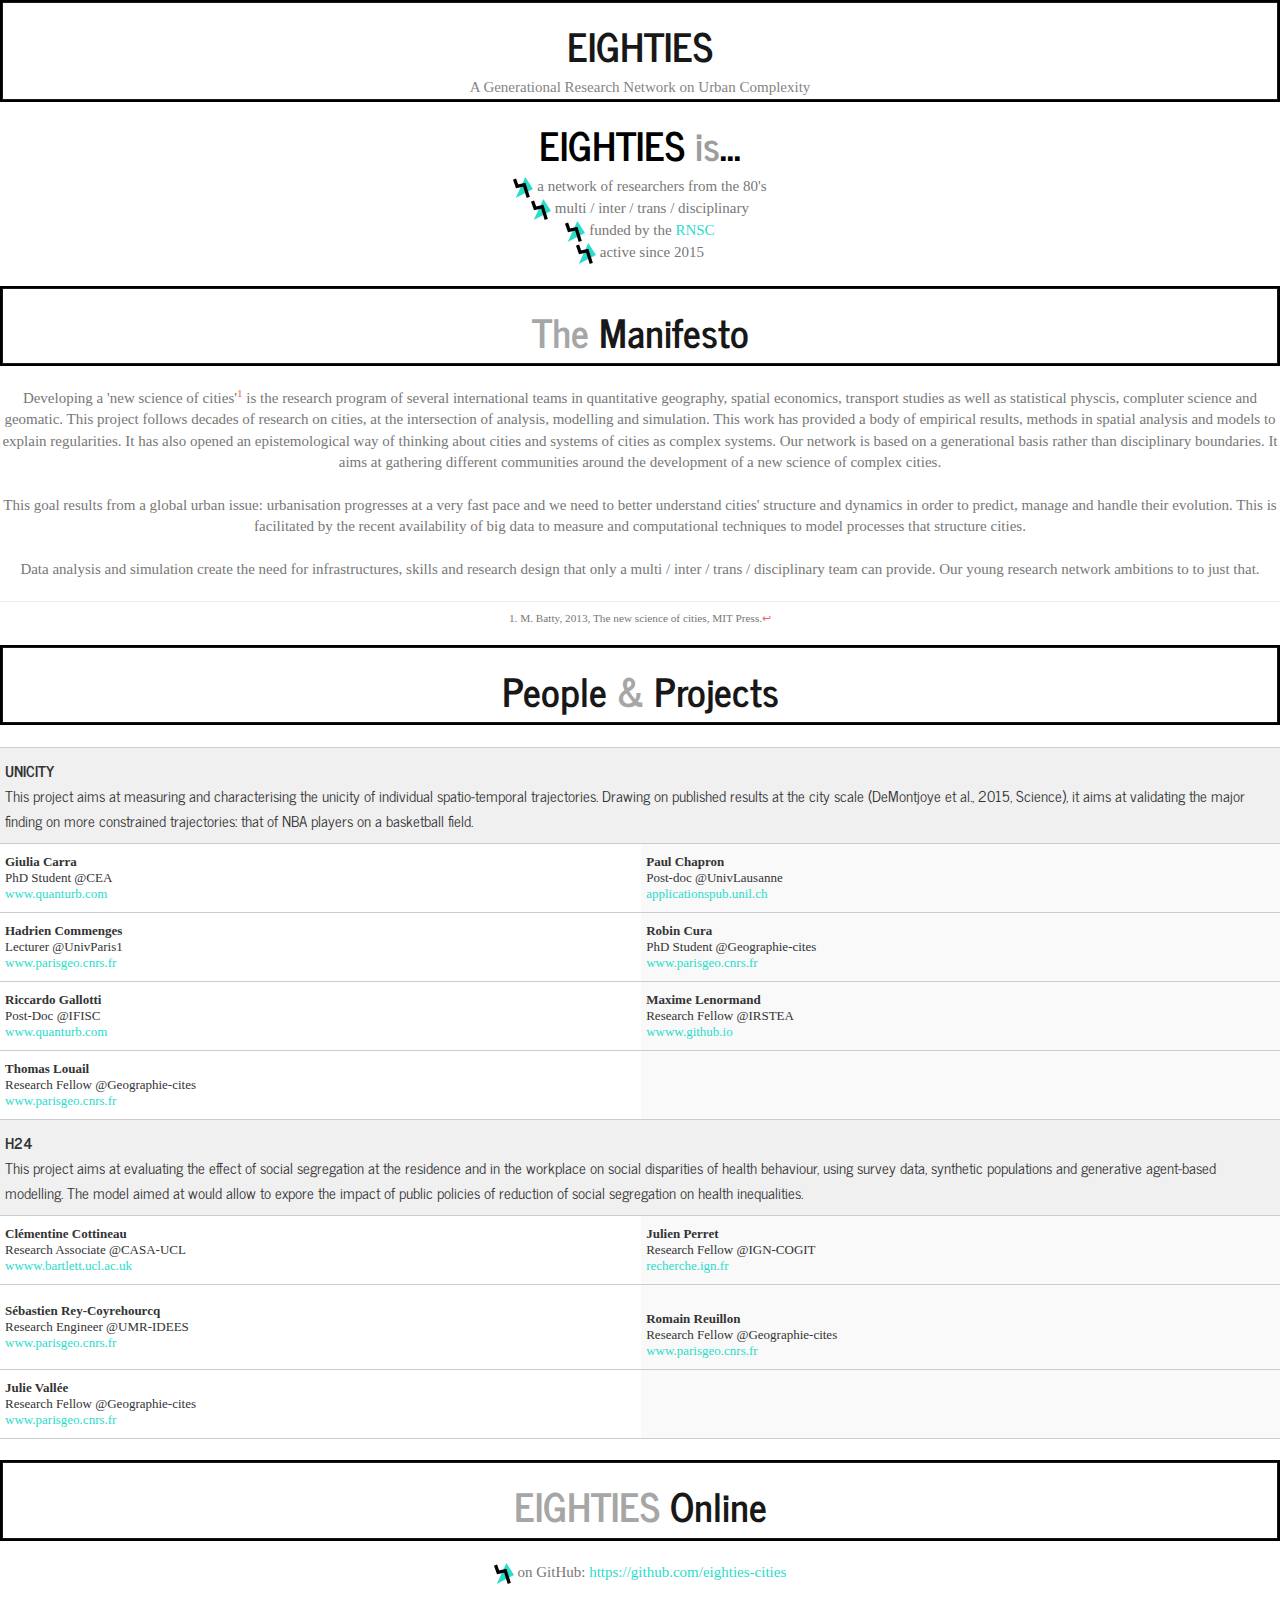
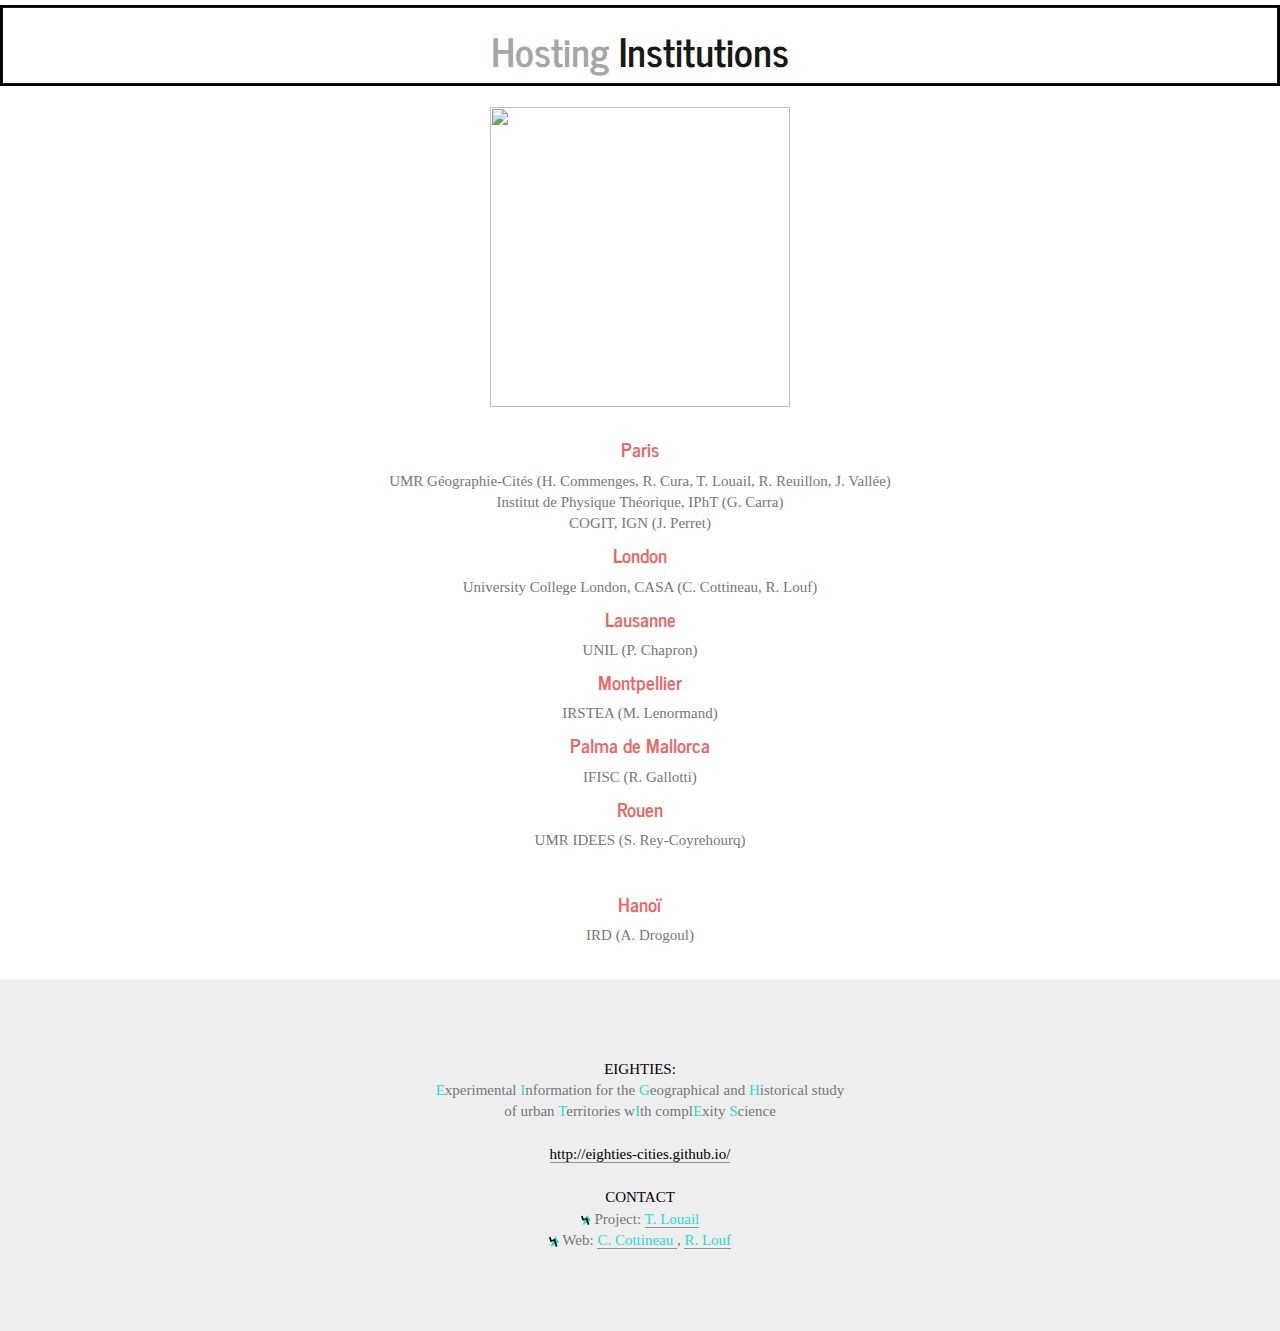
==== commit d11f91fb: "update affiliations, map and projects" ====
--- a/index.html
+++ b/index.html
@@ -65,7 +65,55 @@
   </div>
 </div>
 <br> 
---> insert network here<br>
+
+
+<style type="text/css">
+.tg  {border-collapse:collapse;border-spacing:0;border-color:#ccc;}
+.tg td{font-family: Georgia, "Times New Roman", Times, serif;font-size:13px;padding:10px 5px;border-style:solid;border-width:0px;overflow:hidden;word-break:normal;border-color:#ccc;color:#333;background-color:#fff;border-top-width:1px;border-bottom-width:1px;}
+.tg th{font-family: "News Cycle", "Arial Narrow Bold", sans-serif;font-size:15px;font-weight:normal;padding:10px 5px;border-style:solid;border-width:0px;overflow:hidden;word-break:normal;border-color:#ccc;color:#333;background-color:#f0f0f0;border-top-width:1px;border-bottom-width:1px;}
+.tg .tg-4eph{background-color:#f9f9f9}
+.tg .tg-yw4l{vertical-align:top}
+.tg .tg-b7b8{background-color:#f9f9f9;vertical-align:top}
+.tg .tg-bsv2{background-color:#efefef}
+</style>
+<table class="tg">
+  <tr>
+     <th class="tg-031e" colspan="2"><b>UNICITY</b><br>
+     This project aims at measuring and characterising the unicity of individual spatio-temporal trajectories. Drawing on published results at the city scale (DeMontjoye et al., 2015, Science), it aims at validating the major finding on more constrained trajectories: that of NBA players on a basketball field.</th>
+
+   </tr>
+  <tr>
+    <td class="tg-031e"><b>Giulia Carra</b><br>PhD Student @CEA<br><a href="http://www.quanturb.com/people.html"> <font color="#2adccb" >www.quanturb.com</font></a><br></td>
+    <td class="tg-4eph"><b>Paul Chapron</b><br>Post-doc @UnivLausanne<br><a href="https://applicationspub.unil.ch/interpub/noauth/php/Un/UnPers.php?PerNum=1176504&LanCode=37"> <font color="#2adccb" >applicationspub.unil.ch</font></a><br></td>
+
+  </tr>
+  <tr>
+    <td class="tg-031e"><b>Hadrien Commenges</b><br>Lecturer @UnivParis1<br><a href="http://www.parisgeo.cnrs.fr/spip.php?article87&lang=en"> <font color="#2adccb" >www.parisgeo.cnrs.fr</font></a><br></td>
+    <td class="tg-4eph"><b>Robin Cura</b><br>PhD Student @Geographie-cites<br><a href="http://www.parisgeo.cnrs.fr/spip.php?article6416&lang=en"> <font color="#2adccb" >www.parisgeo.cnrs.fr</font></a><br></td>  </tr>
+  <tr>
+    <td class="tg-yw4l"><b>Riccardo Gallotti</b><br>Post-Doc @IFISC<br><a href="http://www.quanturb.com/people.html"> <font color="#2adccb" >www.quanturb.com</font></a></td>
+    <td class="tg-b7b8"><b>Maxime Lenormand</b><br>Research Fellow @IRSTEA<br> <a href="https://maximelenormand.github.io/"> <font color="#2adccb" >wwww.github.io</font></a><br></td>  </tr>
+  <tr>
+    <td class="tg-yw4l"><b>Thomas Louail</b><br>Research Fellow @Geographie-cites<br> <a href="http://www.parisgeo.cnrs.fr/spip.php?article144&lang=en"> <font color="#2adccb" >www.parisgeo.cnrs.fr</font></a></td>
+    <td class="tg-b7b8"></td>  </tr>
+  <tr>
+     <th class="tg-031e" colspan="2"><b>H24</b><br> This project aims at evaluating the effect of social segregation at the residence and in the workplace on social disparities of health behaviour, using survey data, synthetic populations  and generative agent-based modelling. The model aimed at would allow to expore the impact of public policies of reduction of social segregation on health inequalities.</th>
+  <tr>
+    <td class="tg-031e"><b>Clémentine Cottineau</b><br>Research Associate @CASA-UCL<br><a href="http://www.bartlett.ucl.ac.uk/people/?school=casa&upi=CCOTT49"> <font color="#2adccb" >wwww.bartlett.ucl.ac.uk</font></a><br></td>
+    <td class="tg-4eph"><b>Julien Perret</b><br>Research Fellow @IGN-COGIT<br><a href="http://recherche.ign.fr/labos/cogit/cv.php?nom=Perret"> <font color="#2adccb" >recherche.ign.fr</font></a><br></td>
+  </tr>
+  <tr>
+    <td class="tg-031e"><b>Sébastien Rey-Coyrehourcq</b><br>Research Engineer @UMR-IDEES<br><a href="http://www.parisgeo.cnrs.fr/spip.php?article165&lang=en"> <font color="#2adccb" >www.parisgeo.cnrs.fr</font></a><br></td>
+    <td class="tg-4eph"><br><b>Romain Reuillon</b><br>Research Fellow @Geographie-cites<br> <a href="http://www.parisgeo.cnrs.fr/spip.php?article6814&lang=en"> <font color="#2adccb" >www.parisgeo.cnrs.fr</font></a></td>
+
+  </tr>
+  <tr>
+    <td class="tg-yw4l"><b>Julie Vallée</b><br>Research Fellow @Geographie-cites<br> <a href="http://www.parisgeo.cnrs.fr/spip.php?article298&lang=en"> <font color="#2adccb" >www.parisgeo.cnrs.fr</font></a></td>
+    <td class="tg-b7b8"></td>
+
+  </tr>
+</table>
+
 <br>
 <script src="//d3js.org/d3.v3.min.js"></script>
 <script src="js/network.js"></script>
@@ -98,26 +146,26 @@
 <AREA SHAPE="circle" COORDS="120, 152, 10" HREF="#Paris">
 <AREA SHAPE="circle" COORDS="100, 123, 7" HREF="#London">
 <AREA SHAPE="circle" COORDS="122, 258, 7" HREF="#Palma">
-
 <AREA SHAPE="circle" COORDS="110, 146, 4" HREF="#Rouen">
-<AREA SHAPE="circle" COORDS="145, 141, 4" HREF="#Luxembourg">
+<AREA SHAPE="circle" COORDS="132, 211, 4" HREF="#Montpellier">
 <AREA SHAPE="circle" COORDS="152, 179, 4" HREF="#Lausanne">
 </MAP>
-<img width="300" src="data/EightiesMap.png" USEMAP="#europe"/>
+<img width="300" src="data/Map-Europe_2016.png" USEMAP="#europe"/>
 <br> 
 <br> 
 <h4><a name="Paris"> Paris</h4> </a>
-<p> UMR Géographie-Cités (H. Commenges, R. Reuillon, J. Vallée)<br> Institut de Physique Théorique, IPhT (G. Carra, R. Gallotti) <br> COGIT, IGN (J. Perret)</p>
+<p> UMR Géographie-Cités (H. Commenges, R. Cura, T. Louail, R. Reuillon, J. Vallée)<br> Institut de Physique Théorique, IPhT (G. Carra) <br> COGIT, IGN (J. Perret)</p>
 <h4><A name="London">London</h4> </a>
 <p> University College London, CASA (C. Cottineau, R. Louf)</p>
-<h4><A name="Palma">Palma de Mallorca</h4> </a>
-<p> IFISC (M. Lenormand, T. Louail)</p>
 <h4><A name="Lausanne">Lausanne</h4> </a>
 <p> UNIL (P. Chapron)</p>
-<h4><A name="Luxembourg">Luxembourg</h4> </a>
-<p> IPSE (M. Le Texier)</p>
+<h4><A name="Montpellier">Montpellier</h4> </a>
+<p> IRSTEA (M. Lenormand)</p>
+<h4><A name="Palma">Palma de Mallorca</h4> </a>
+<p> IFISC (R. Gallotti)</p>
 <h4><A name="Rouen">Rouen</h4> </a>
 <p> UMR IDEES (S. Rey-Coyrehourq)</p>
+<br> 
 <h4><A name="">Hanoï</h4> </a>
 <p> IRD (A. Drogoul)</p>
 <br> 
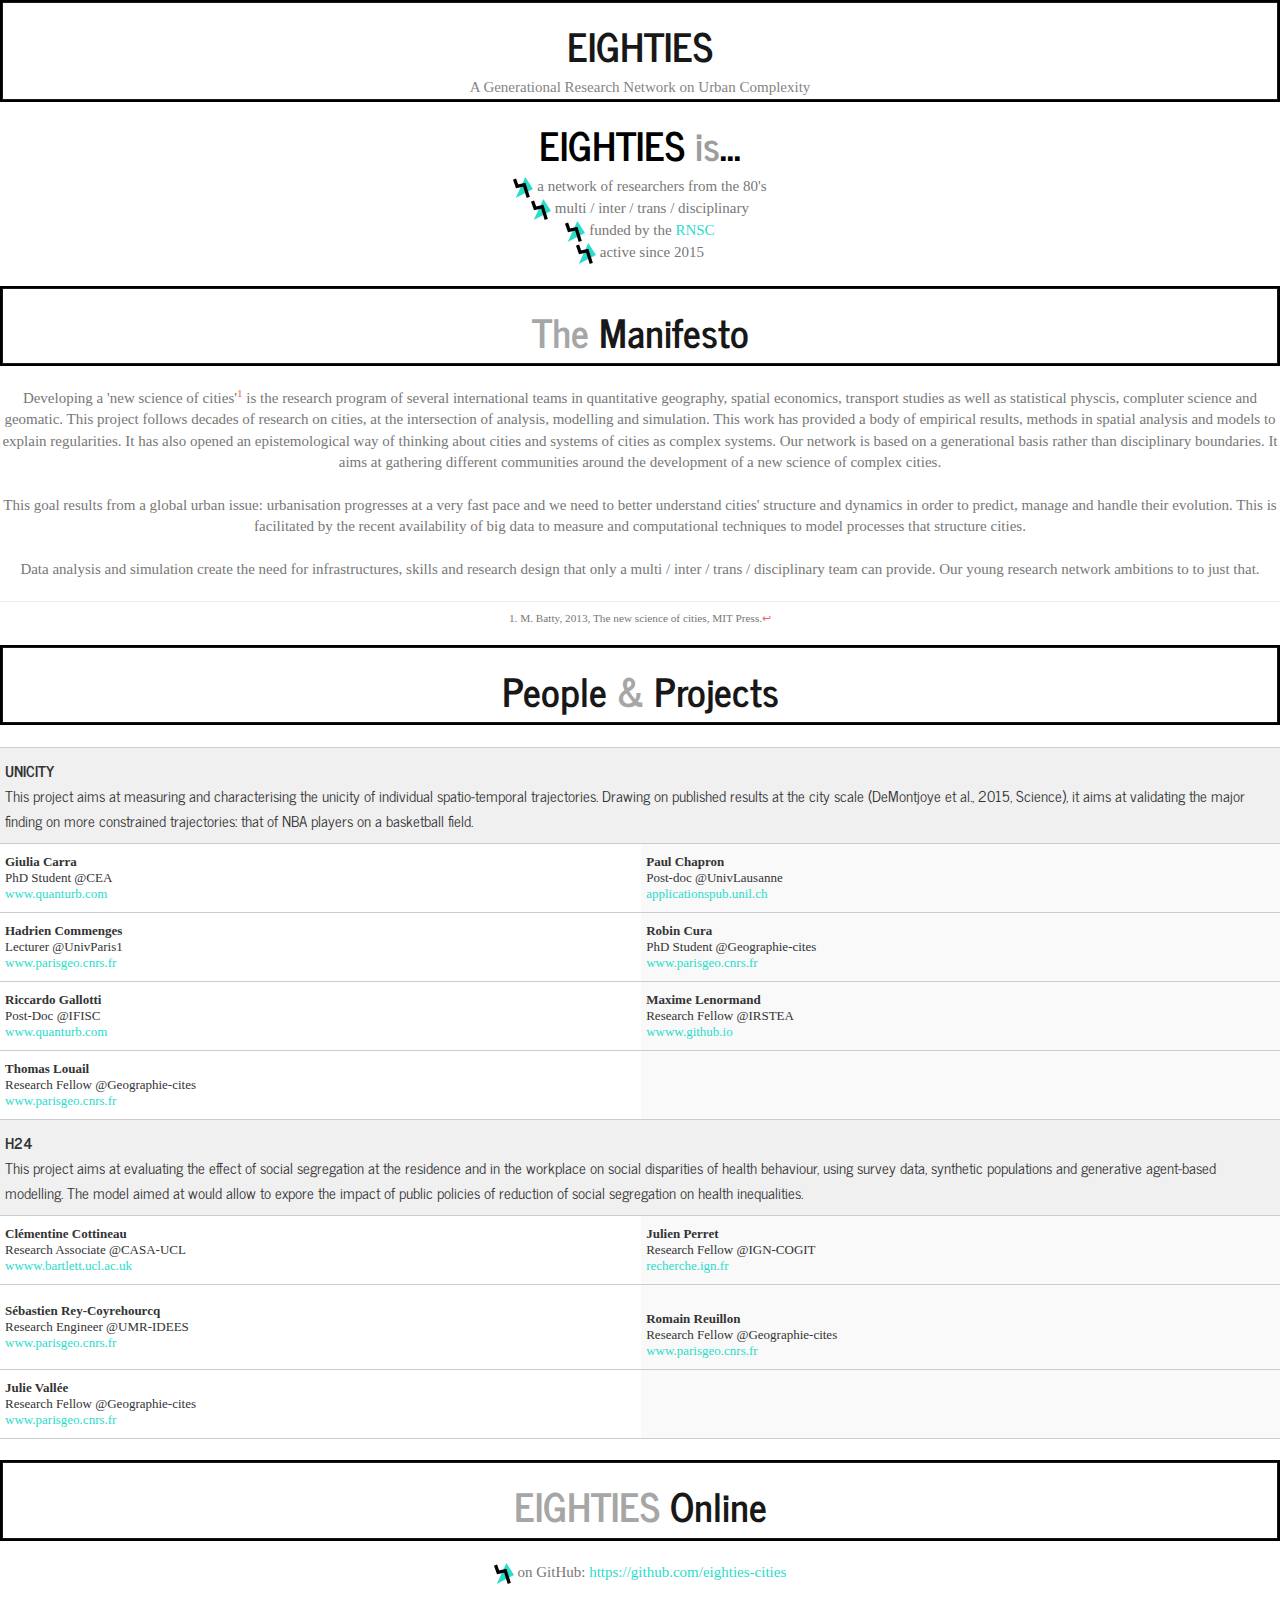
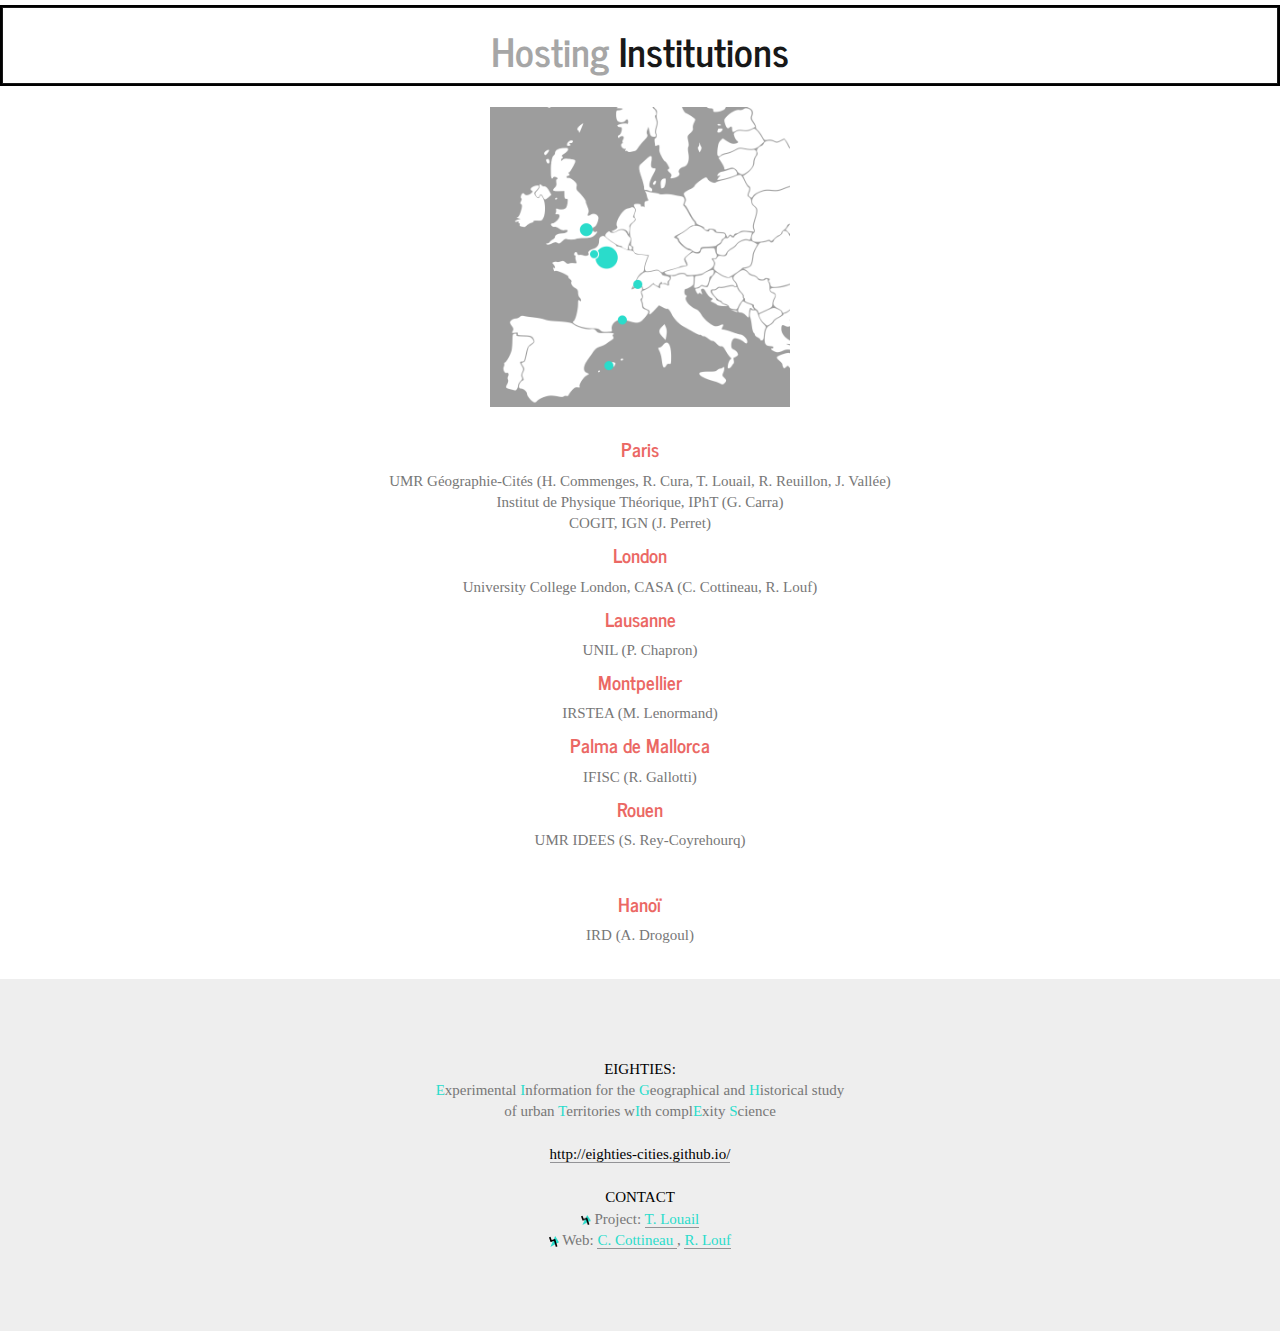
==== commit ddb791f1: "remove network" ====
--- a/index.html
+++ b/index.html
@@ -115,8 +115,6 @@
 </table>
 
 <br>
-<script src="//d3js.org/d3.v3.min.js"></script>
-<script src="js/network.js"></script>
 
 
 
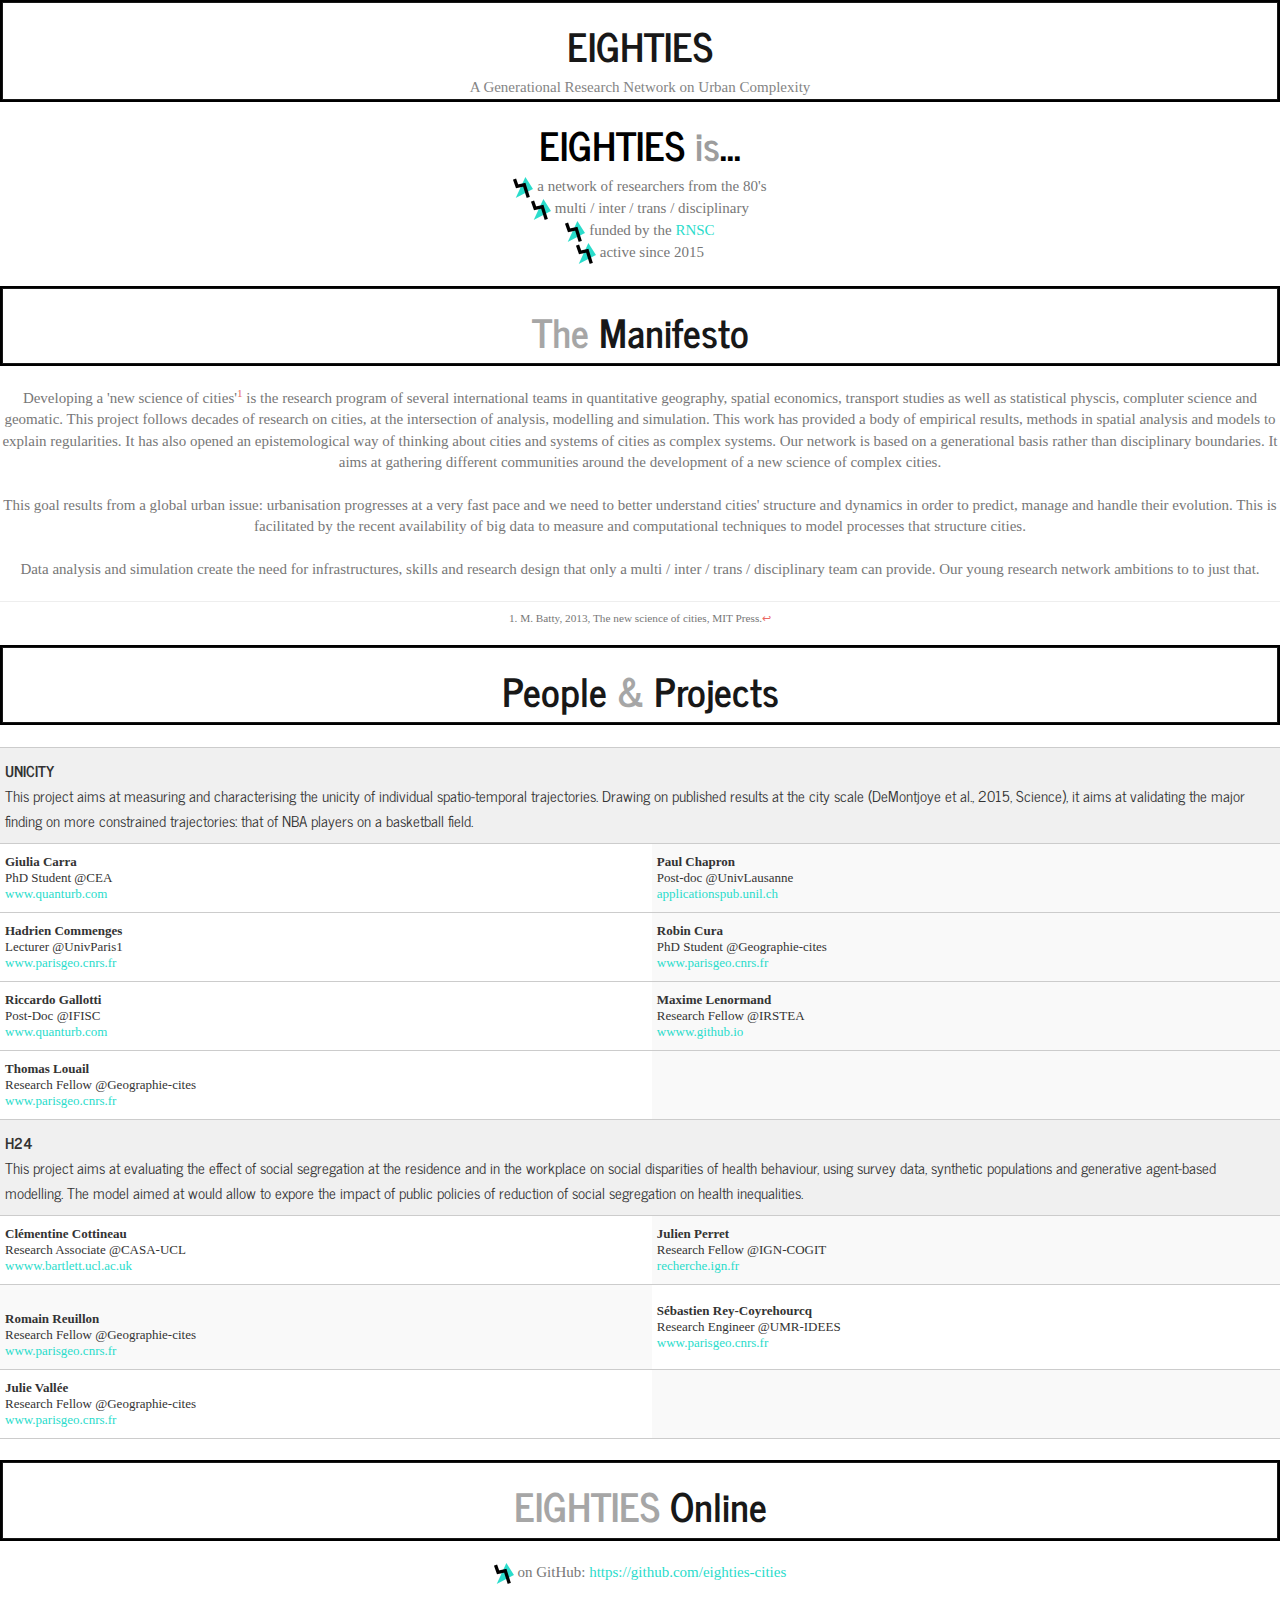
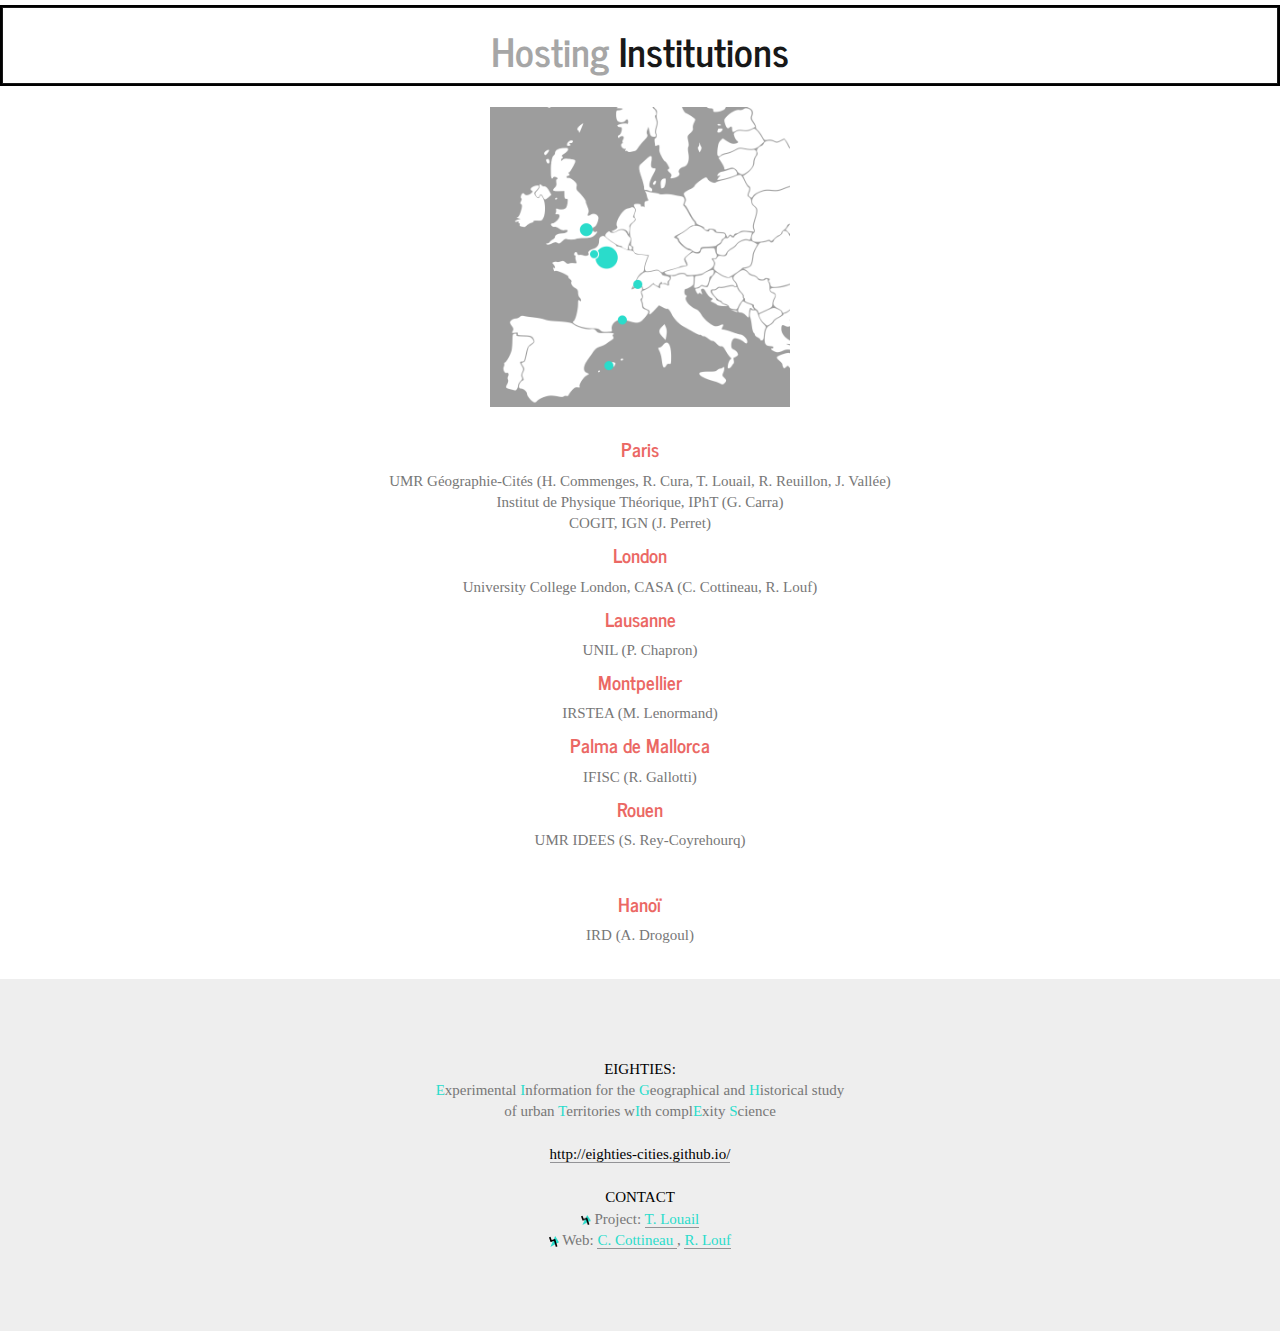
==== commit a1870863: "update alphabetic order" ====
--- a/index.html
+++ b/index.html
@@ -103,8 +103,8 @@
     <td class="tg-4eph"><b>Julien Perret</b><br>Research Fellow @IGN-COGIT<br><a href="http://recherche.ign.fr/labos/cogit/cv.php?nom=Perret"> <font color="#2adccb" >recherche.ign.fr</font></a><br></td>
   </tr>
   <tr>
-    <td class="tg-031e"><b>Sébastien Rey-Coyrehourcq</b><br>Research Engineer @UMR-IDEES<br><a href="http://www.parisgeo.cnrs.fr/spip.php?article165&lang=en"> <font color="#2adccb" >www.parisgeo.cnrs.fr</font></a><br></td>
-    <td class="tg-4eph"><br><b>Romain Reuillon</b><br>Research Fellow @Geographie-cites<br> <a href="http://www.parisgeo.cnrs.fr/spip.php?article6814&lang=en"> <font color="#2adccb" >www.parisgeo.cnrs.fr</font></a></td>
+      <td class="tg-4eph"><br><b>Romain Reuillon</b><br>Research Fellow @Geographie-cites<br> <a href="http://www.parisgeo.cnrs.fr/spip.php?article6814&lang=en"> <font color="#2adccb" >www.parisgeo.cnrs.fr</font></a></td>
+  <td class="tg-031e"><b>Sébastien Rey-Coyrehourcq</b><br>Research Engineer @UMR-IDEES<br><a href="http://www.parisgeo.cnrs.fr/spip.php?article165&lang=en"> <font color="#2adccb" >www.parisgeo.cnrs.fr</font></a><br></td>
 
   </tr>
   <tr>
